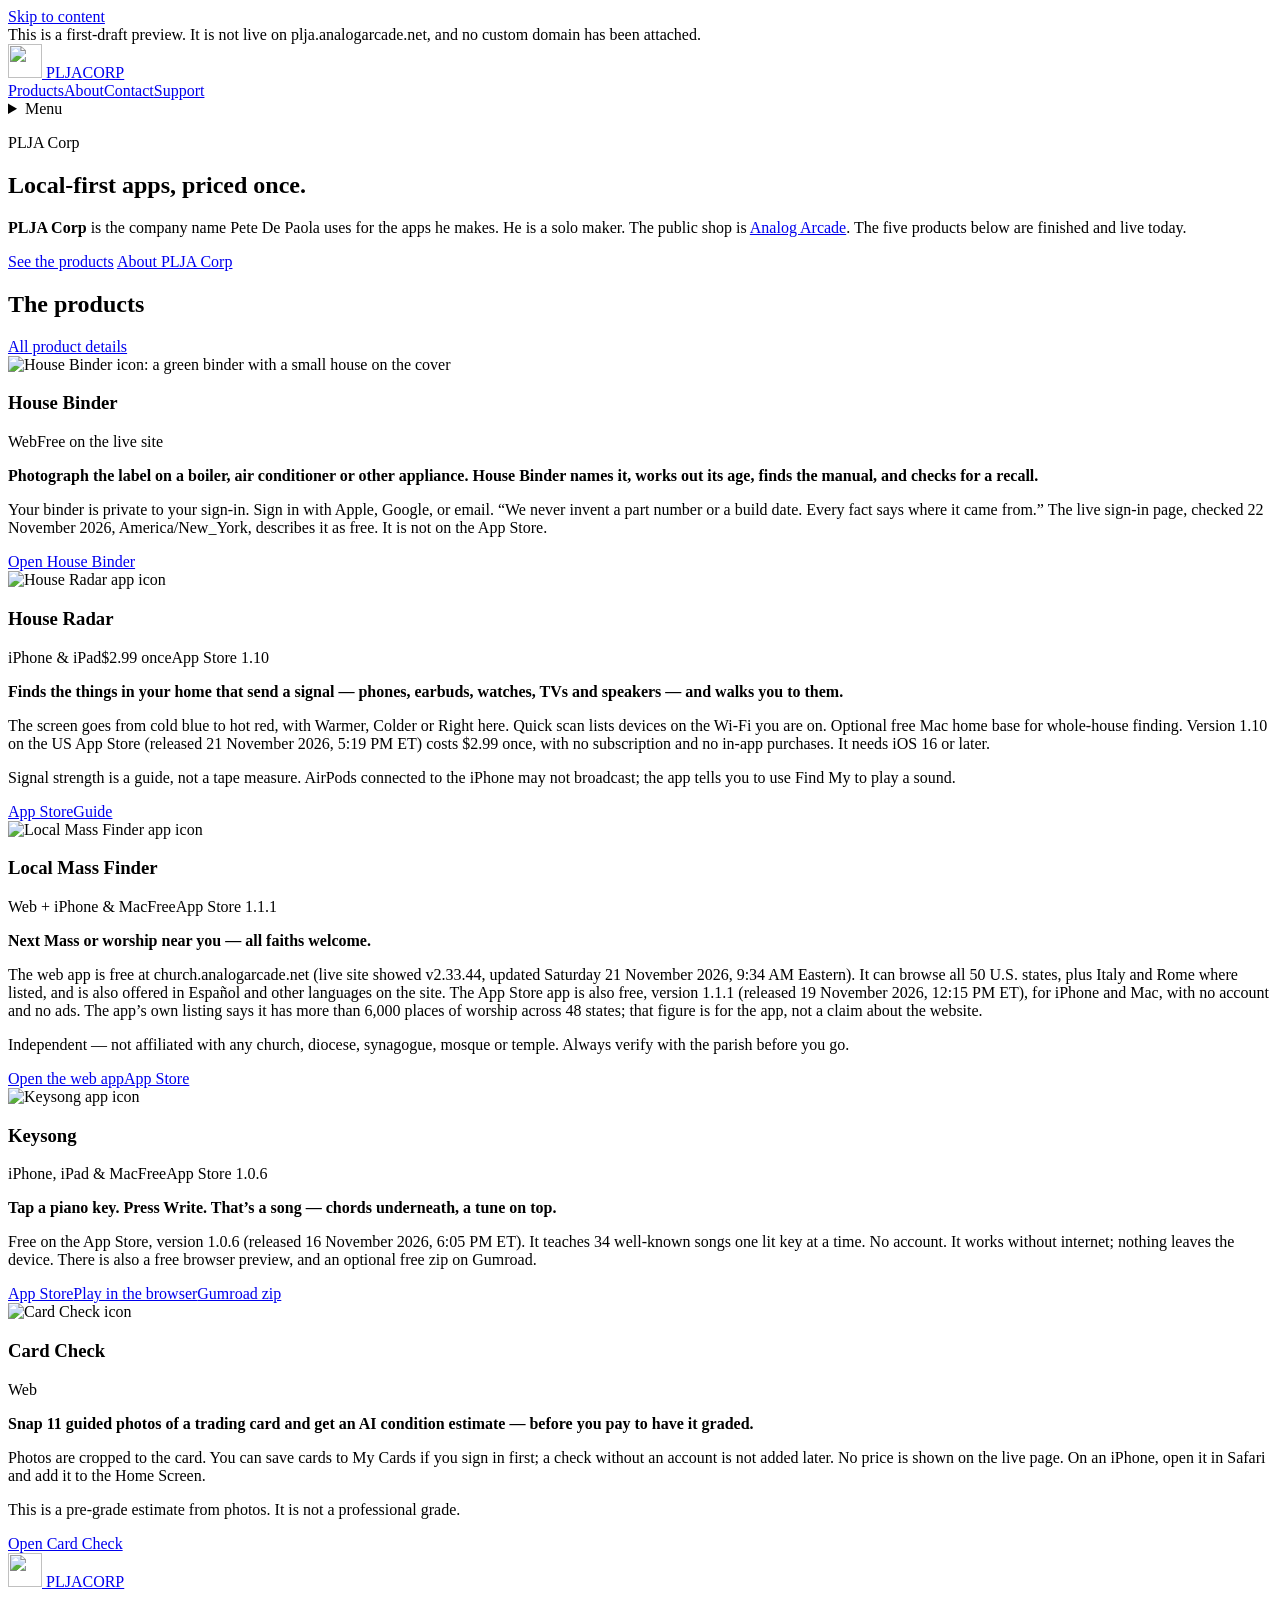
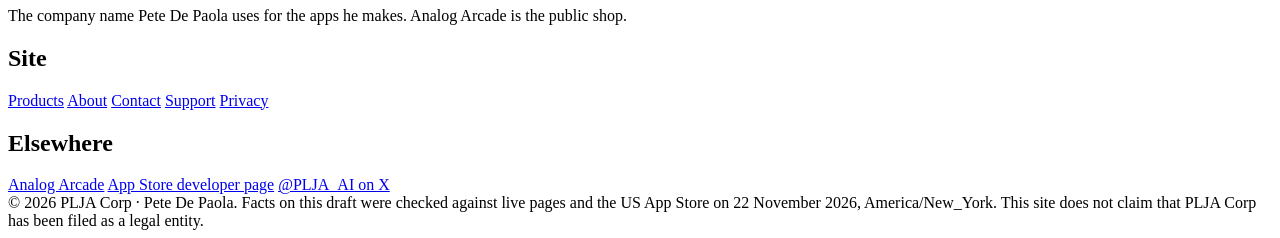
==== public/index.html @ 03e1d42c "Add first-draft PLJA Corp company site. Static preview of the company site for House Binder, House R" ====
<!DOCTYPE html>
<html lang="en">
<head>
  <meta charset="utf-8">
  <meta name="viewport" content="width=device-width, initial-scale=1">
  <title>PLJA Corp — local-first apps from a solo maker</title>
  <meta name="description" content="PLJA Corp is the company name Pete De Paola uses for the apps he makes: House Binder, House Radar, Local Mass Finder, Keysong and Card Check.">
  <link rel="canonical" href="https://plja-corp.pages.dev/">
  <meta name="theme-color" content="#f4efe6">
  <meta name="color-scheme" content="light">
  <meta property="og:type" content="website">
  <meta property="og:site_name" content="PLJA Corp">
  <meta property="og:title" content="PLJA Corp — local-first apps from a solo maker">
  <meta property="og:description" content="PLJA Corp is the company name Pete De Paola uses for the apps he makes: House Binder, House Radar, Local Mass Finder, Keysong and Card Check.">
  <meta property="og:url" content="https://plja-corp.pages.dev/">
  <meta property="og:image" content="https://plja-corp.pages.dev/assets/img/og.png">
  <meta property="og:image:width" content="1200">
  <meta property="og:image:height" content="630">
  <meta name="twitter:card" content="summary_large_image">
  <meta name="twitter:title" content="PLJA Corp — local-first apps from a solo maker">
  <meta name="twitter:description" content="PLJA Corp is the company name Pete De Paola uses for the apps he makes: House Binder, House Radar, Local Mass Finder, Keysong and Card Check.">
  <meta name="twitter:image" content="https://plja-corp.pages.dev/assets/img/og.png">
  <link rel="icon" href="/assets/img/favicon.svg" type="image/svg+xml">
  <link rel="icon" href="/assets/img/favicon-32.png" type="image/png" sizes="32x32">
  <link rel="apple-touch-icon" href="/assets/img/apple-touch-icon.png">
  <link rel="preload" href="/assets/fonts/ibm-plex-sans-regular.woff2" as="font" type="font/woff2" crossorigin>
  <link rel="preload" href="/assets/fonts/fraunces-semibold.woff2" as="font" type="font/woff2" crossorigin>
  <link rel="stylesheet" href="/assets/css/site.css">
</head>
<body>
  <a class="skip" href="#main">Skip to content</a>
  <div class="draft">This is a first-draft preview. It is not live on plja.analogarcade.net, and no custom domain has been attached.</div>
  <header class="site-header">
    <div class="bar">
      <a class="brand" href="/">
        <img src="/assets/img/mark.svg" width="34" height="34" alt="">
        <span class="name">PLJA<span class="corp">CORP</span></span>
      </a>
      
    <nav class="nav-wide" aria-label="Primary"><a href="/products/">Products</a><a href="/about/">About</a><a href="/contact/">Contact</a><a href="/support/">Support</a></nav>
    <nav class="mobile" aria-label="Primary">
      <details>
        <summary>Menu</summary>
        <div class="panel"><a href="/products/">Products</a><a href="/about/">About</a><a href="/contact/">Contact</a><a href="/support/">Support</a></div>
      </details>
    </nav>
    </div>
  </header>
  <main id="main">
    
    
<script type="application/ld+json">
{
  "@context": "https://schema.org",
  "@type": "Organization",
  "name": "PLJA Corp",
  "url": "https://plja-corp.pages.dev/",
  "founder": {"@type": "Person", "name": "Peter De Paola"},
  "description": "The company name Pete De Paola uses for the apps he makes. A solo maker of local-first, one-time-price apps.",
  "sameAs": [
    "https://x.com/PLJA_AI",
    "https://analogarcade.net/",
    "https://apps.apple.com/us/developer/peter-de-paola/id6804326068"
  ]
}
</script>

    <section class="hero">
      <div class="wrap">
        <p class="kicker">PLJA Corp</p>
        <h1>Local-first apps, priced once.</h1>
        <p class="lede"><strong>PLJA Corp</strong> is the company name Pete De Paola uses for the apps he makes. He is a solo maker. The public shop is <a href="https://analogarcade.net/">Analog Arcade</a>. The five products below are finished and live today.</p>
        <div class="actions">
          <a class="btn btn-primary" href="/products/">See the products</a>
          <a class="btn btn-ghost" href="/about/">About PLJA Corp</a>
        </div>
      </div>
    </section>
    <section class="section">
      <div class="wrap">
        <div class="section-head">
          <h2>The products</h2>
          <a href="/products/">All product details</a>
        </div>
        <div class="grid products">
          
    <article class="card">
      <div class="card-top">
        <img src="/assets/img/apps/binder.png" width="64" height="64" alt="House Binder icon: a green binder with a small house on the cover">
        <div>
          <h3>House Binder</h3>
          <div class="pills"><span class="pill ">Web</span><span class="pill pill-free">Free on the live site</span></div>
        </div>
      </div>
      <p><strong>Photograph the label on a boiler, air conditioner or other appliance. House Binder names it, works out its age, finds the manual, and checks for a recall.</strong></p>
      <p>Your binder is private to your sign-in. Sign in with Apple, Google, or email. “We never invent a part number or a build date. Every fact says where it came from.” The live sign-in page, checked 22 November 2026, America/New_York, describes it as free. It is not on the App Store.</p>
      
      <div class="card-links"><a href="https://binder.analogarcade.net/" rel="noopener noreferrer">Open House Binder</a></div>
    </article>
    
    <article class="card">
      <div class="card-top">
        <img src="/assets/img/apps/houseradar.jpg" width="64" height="64" alt="House Radar app icon">
        <div>
          <h3>House Radar</h3>
          <div class="pills"><span class="pill ">iPhone & iPad</span><span class="pill pill-paid">$2.99 once</span><span class="pill ">App Store 1.10</span></div>
        </div>
      </div>
      <p><strong>Finds the things in your home that send a signal — phones, earbuds, watches, TVs and speakers — and walks you to them.</strong></p>
      <p>The screen goes from cold blue to hot red, with Warmer, Colder or Right here. Quick scan lists devices on the Wi-Fi you are on. Optional free Mac home base for whole-house finding. Version 1.10 on the US App Store (released 21 November 2026, 5:19 PM ET) costs $2.99 once, with no subscription and no in-app purchases. It needs iOS 16 or later.</p>
      <p class="note">Signal strength is a guide, not a tape measure. AirPods connected to the iPhone may not broadcast; the app tells you to use Find My to play a sound.</p>
      <div class="card-links"><a href="https://apps.apple.com/us/app/house-radar/id6816271323" rel="noopener noreferrer">App Store</a><a href="https://analogarcade.net/houseradar/" rel="noopener noreferrer">Guide</a></div>
    </article>
    
    <article class="card">
      <div class="card-top">
        <img src="/assets/img/apps/massfinder.jpg" width="64" height="64" alt="Local Mass Finder app icon">
        <div>
          <h3>Local Mass Finder</h3>
          <div class="pills"><span class="pill ">Web + iPhone & Mac</span><span class="pill pill-free">Free</span><span class="pill ">App Store 1.1.1</span></div>
        </div>
      </div>
      <p><strong>Next Mass or worship near you — all faiths welcome.</strong></p>
      <p>The web app is free at church.analogarcade.net (live site showed v2.33.44, updated Saturday 21 November 2026, 9:34 AM Eastern). It can browse all 50 U.S. states, plus Italy and Rome where listed, and is also offered in Español and other languages on the site. The App Store app is also free, version 1.1.1 (released 19 November 2026, 12:15 PM ET), for iPhone and Mac, with no account and no ads. The app’s own listing says it has more than 6,000 places of worship across 48 states; that figure is for the app, not a claim about the website.</p>
      <p class="note">Independent — not affiliated with any church, diocese, synagogue, mosque or temple. Always verify with the parish before you go.</p>
      <div class="card-links"><a href="https://church.analogarcade.net/" rel="noopener noreferrer">Open the web app</a><a href="https://apps.apple.com/us/app/local-mass-finder/id6825162225" rel="noopener noreferrer">App Store</a></div>
    </article>
    
    <article class="card">
      <div class="card-top">
        <img src="/assets/img/apps/keysong.jpg" width="64" height="64" alt="Keysong app icon">
        <div>
          <h3>Keysong</h3>
          <div class="pills"><span class="pill ">iPhone, iPad & Mac</span><span class="pill pill-free">Free</span><span class="pill ">App Store 1.0.6</span></div>
        </div>
      </div>
      <p><strong>Tap a piano key. Press Write. That’s a song — chords underneath, a tune on top.</strong></p>
      <p>Free on the App Store, version 1.0.6 (released 16 November 2026, 6:05 PM ET). It teaches 34 well-known songs one lit key at a time. No account. It works without internet; nothing leaves the device. There is also a free browser preview, and an optional free zip on Gumroad.</p>
      
      <div class="card-links"><a href="https://apps.apple.com/us/app/keysong/id6804326066" rel="noopener noreferrer">App Store</a><a href="https://analogarcade.net/write-notes/" rel="noopener noreferrer">Play in the browser</a><a href="https://analogquantum.gumroad.com/l/writenotes" rel="noopener noreferrer">Gumroad zip</a></div>
    </article>
    
    <article class="card">
      <div class="card-top">
        <img src="/assets/img/apps/cardcheck.png" width="64" height="64" alt="Card Check icon">
        <div>
          <h3>Card Check</h3>
          <div class="pills"><span class="pill ">Web</span></div>
        </div>
      </div>
      <p><strong>Snap 11 guided photos of a trading card and get an AI condition estimate — before you pay to have it graded.</strong></p>
      <p>Photos are cropped to the card. You can save cards to My Cards if you sign in first; a check without an account is not added later. No price is shown on the live page. On an iPhone, open it in Safari and add it to the Home Screen.</p>
      <p class="note">This is a pre-grade estimate from photos. It is not a professional grade.</p>
      <div class="card-links"><a href="https://cards.analogarcade.net/" rel="noopener noreferrer">Open Card Check</a></div>
    </article>
    
        </div>
      </div>
    </section>
    
  </main>
  <footer class="site-footer">
    <div class="wrap foot-grid">
      <div>
        <a class="brand" href="/">
          <img src="/assets/img/mark.svg" width="34" height="34" alt="">
          <span class="name">PLJA<span class="corp">CORP</span></span>
        </a>
        <p>The company name Pete De Paola uses for the apps he makes. Analog Arcade is the public shop.</p>
      </div>
      <div>
        <h2>Site</h2>
        <nav aria-label="Footer">
          <a href="/products/">Products</a>
          <a href="/about/">About</a>
          <a href="/contact/">Contact</a>
          <a href="/support/">Support</a>
          <a href="/privacy/">Privacy</a>
        </nav>
      </div>
      <div>
        <h2>Elsewhere</h2>
        <nav aria-label="Elsewhere">
          <a href="https://analogarcade.net/">Analog Arcade</a>
          <a href="https://apps.apple.com/us/developer/peter-de-paola/id6804326068">App Store developer page</a>
          <a href="https://x.com/PLJA_AI">@PLJA_AI on X</a>
        </nav>
      </div>
    </div>
    <div class="wrap tiny">© 2026 PLJA Corp · Pete De Paola. Facts on this draft were checked against live pages and the US App Store on 22 November 2026, America/New_York. This site does not claim that PLJA Corp has been filed as a legal entity.</div>
  </footer>
</body>
</html>
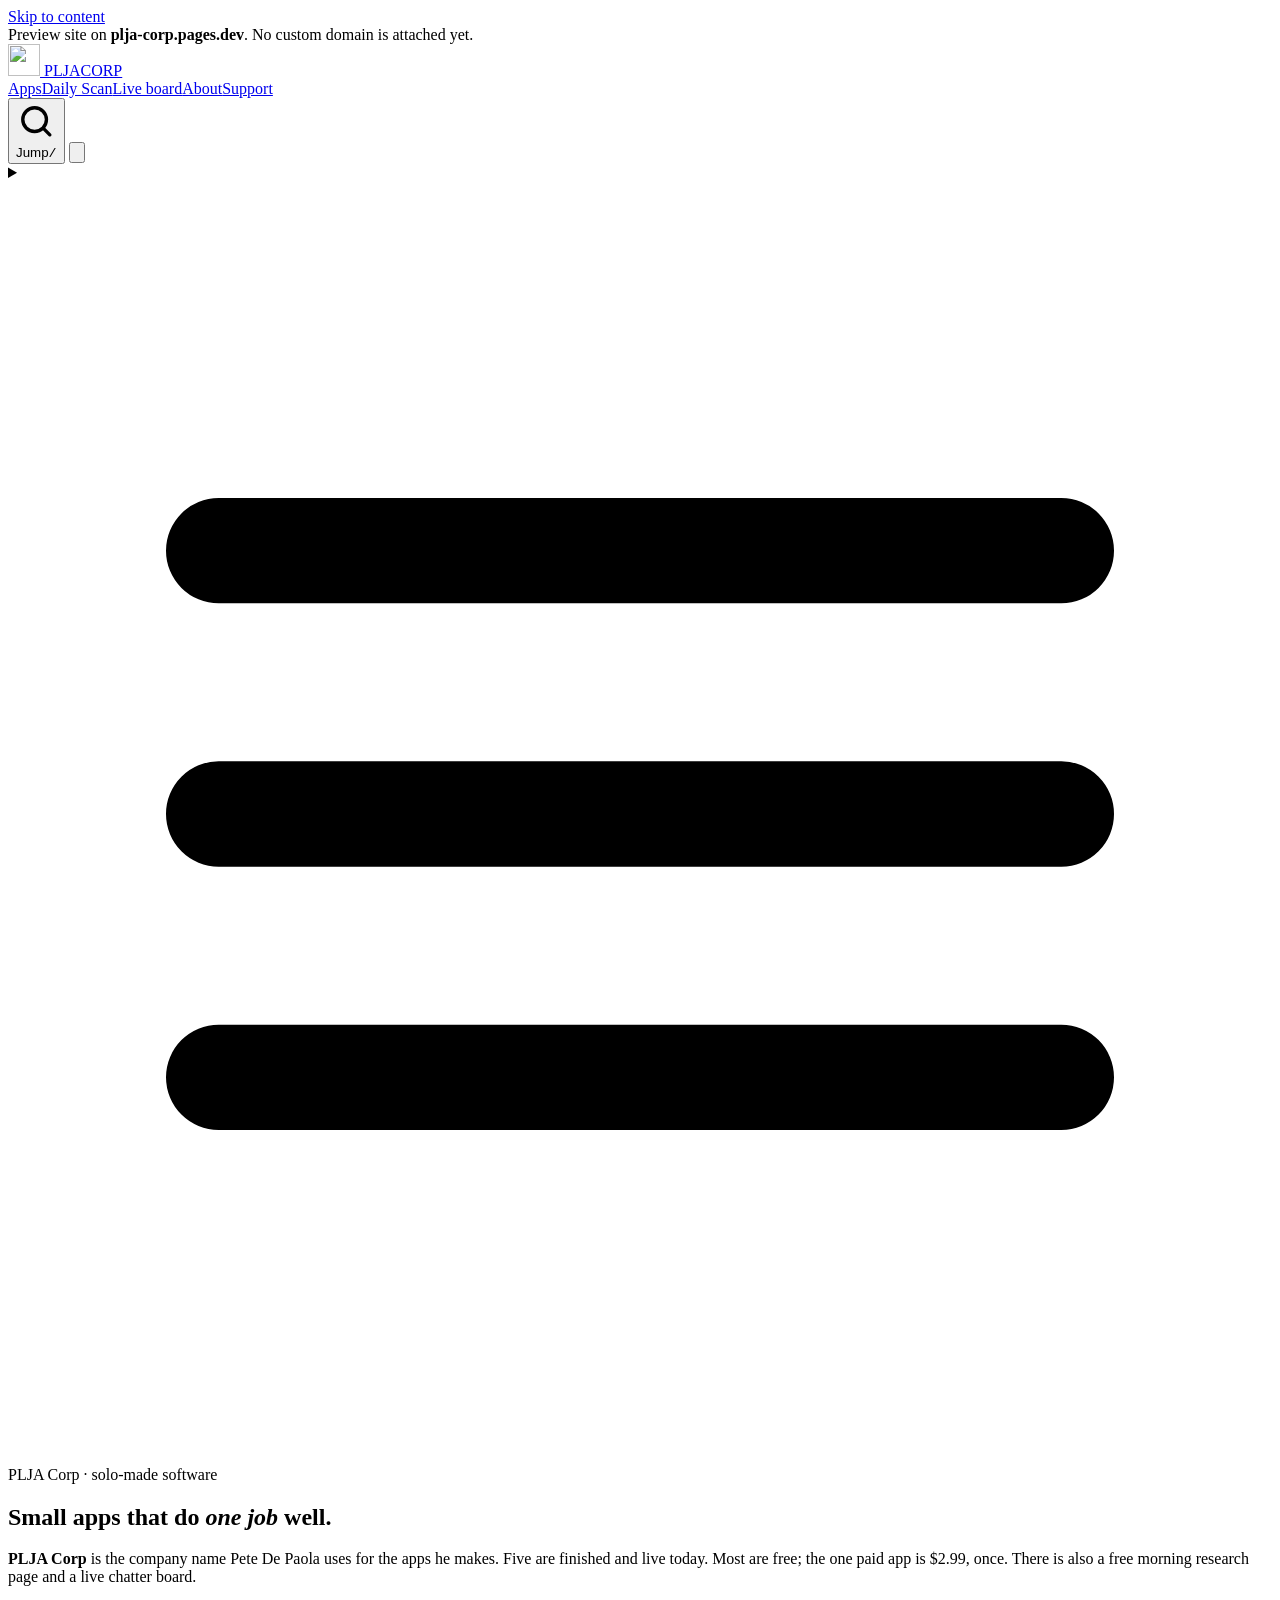
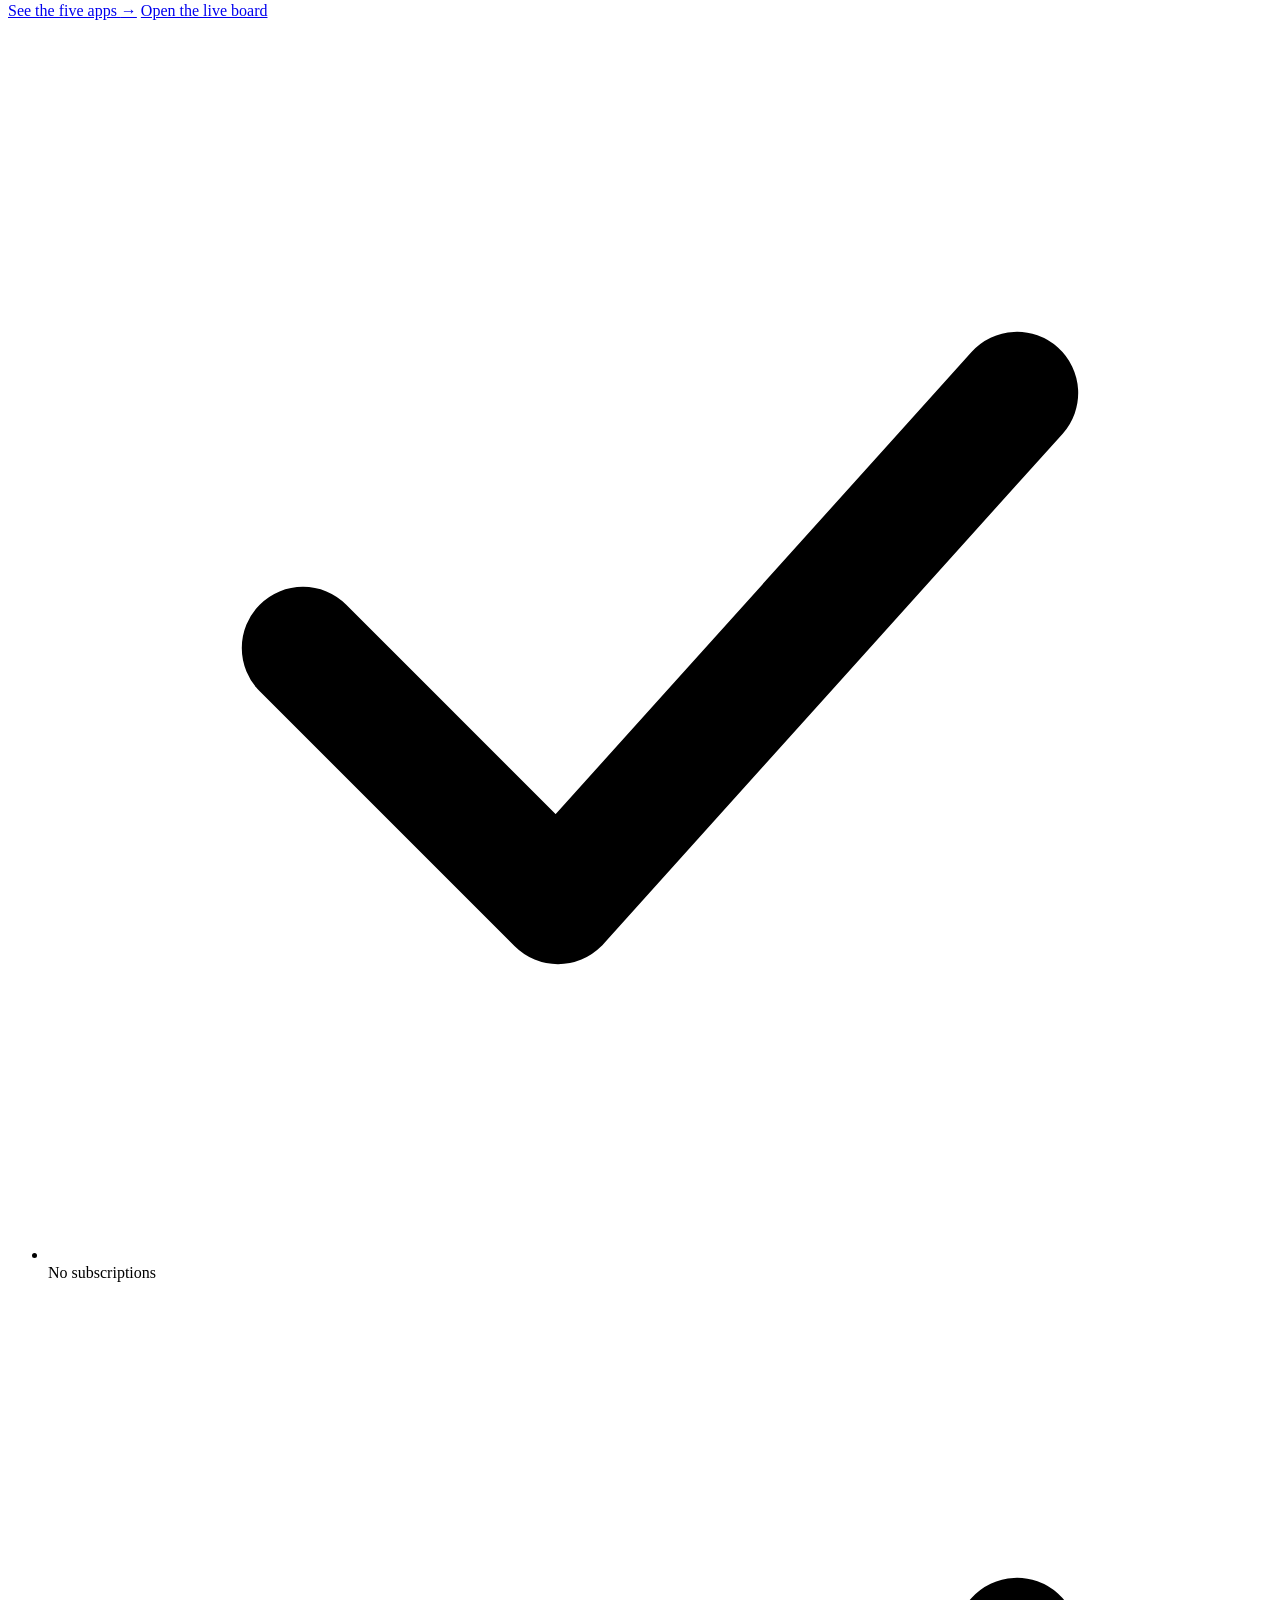
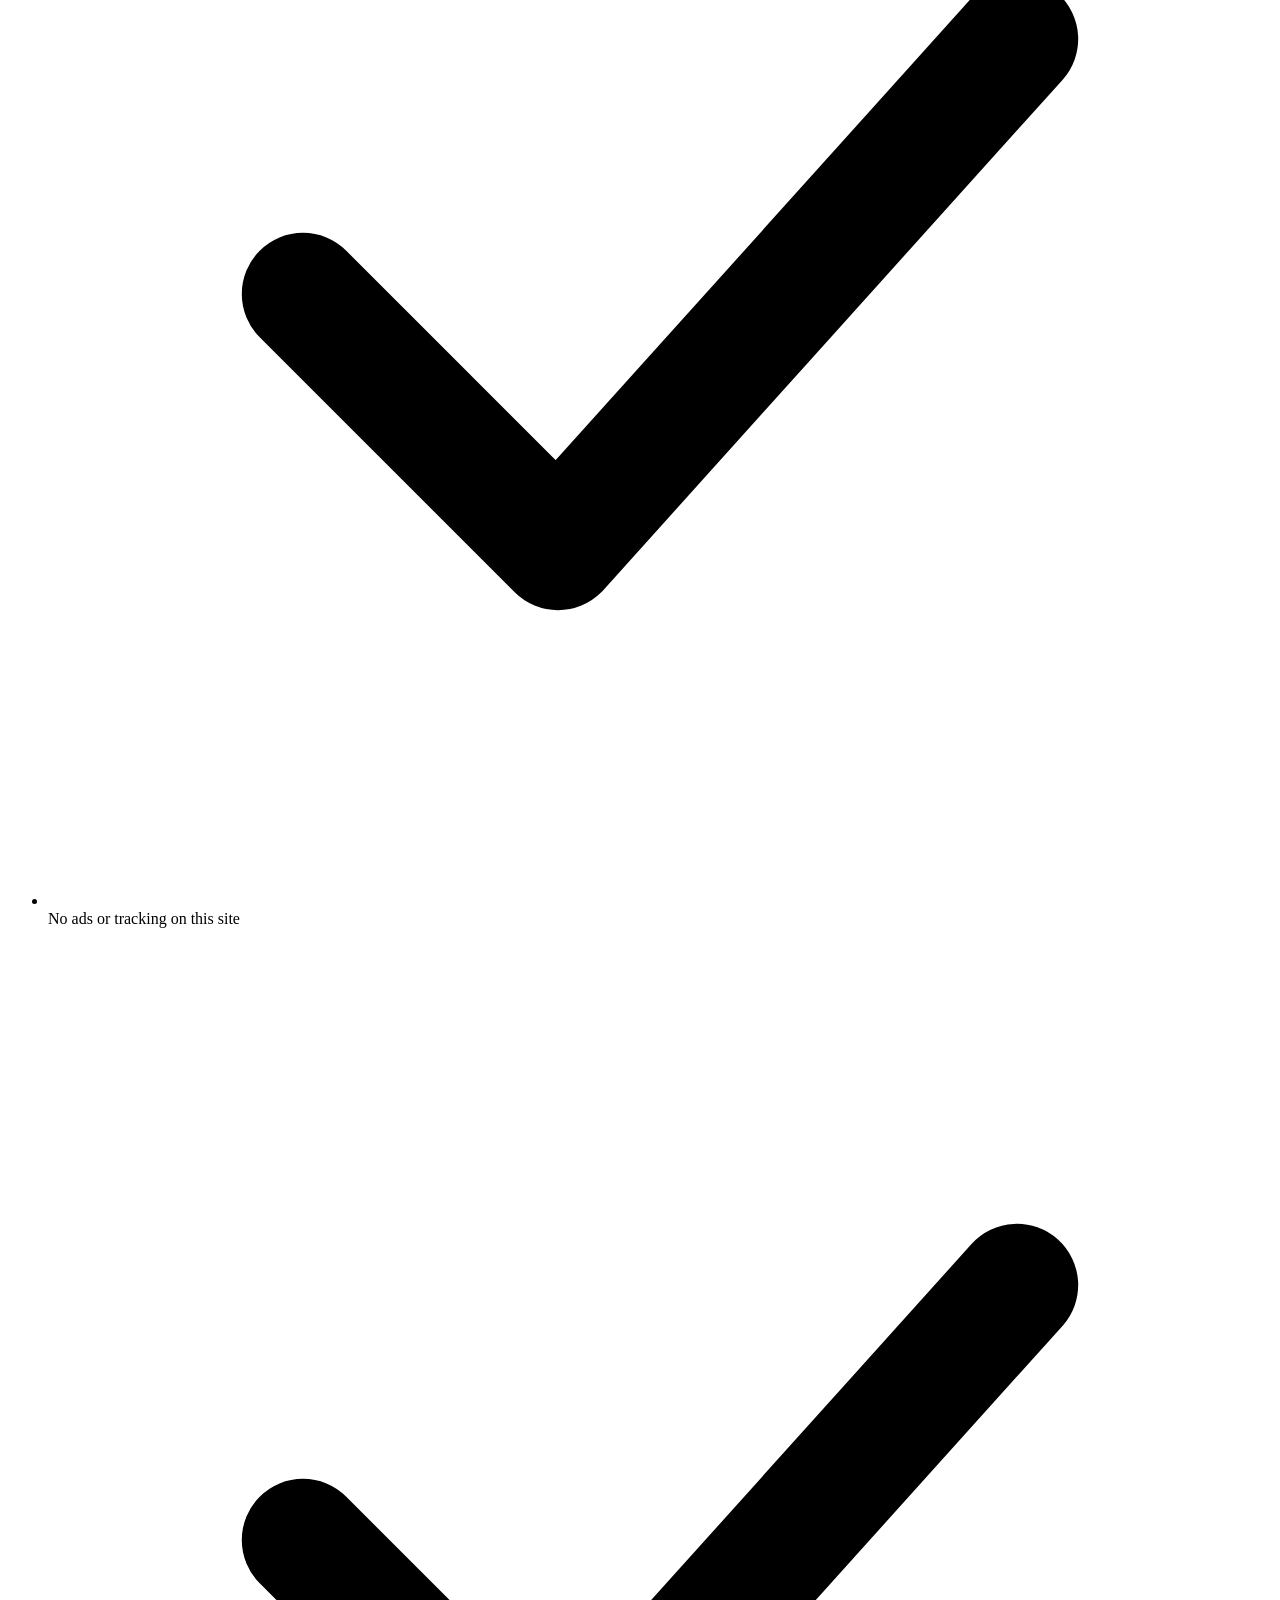
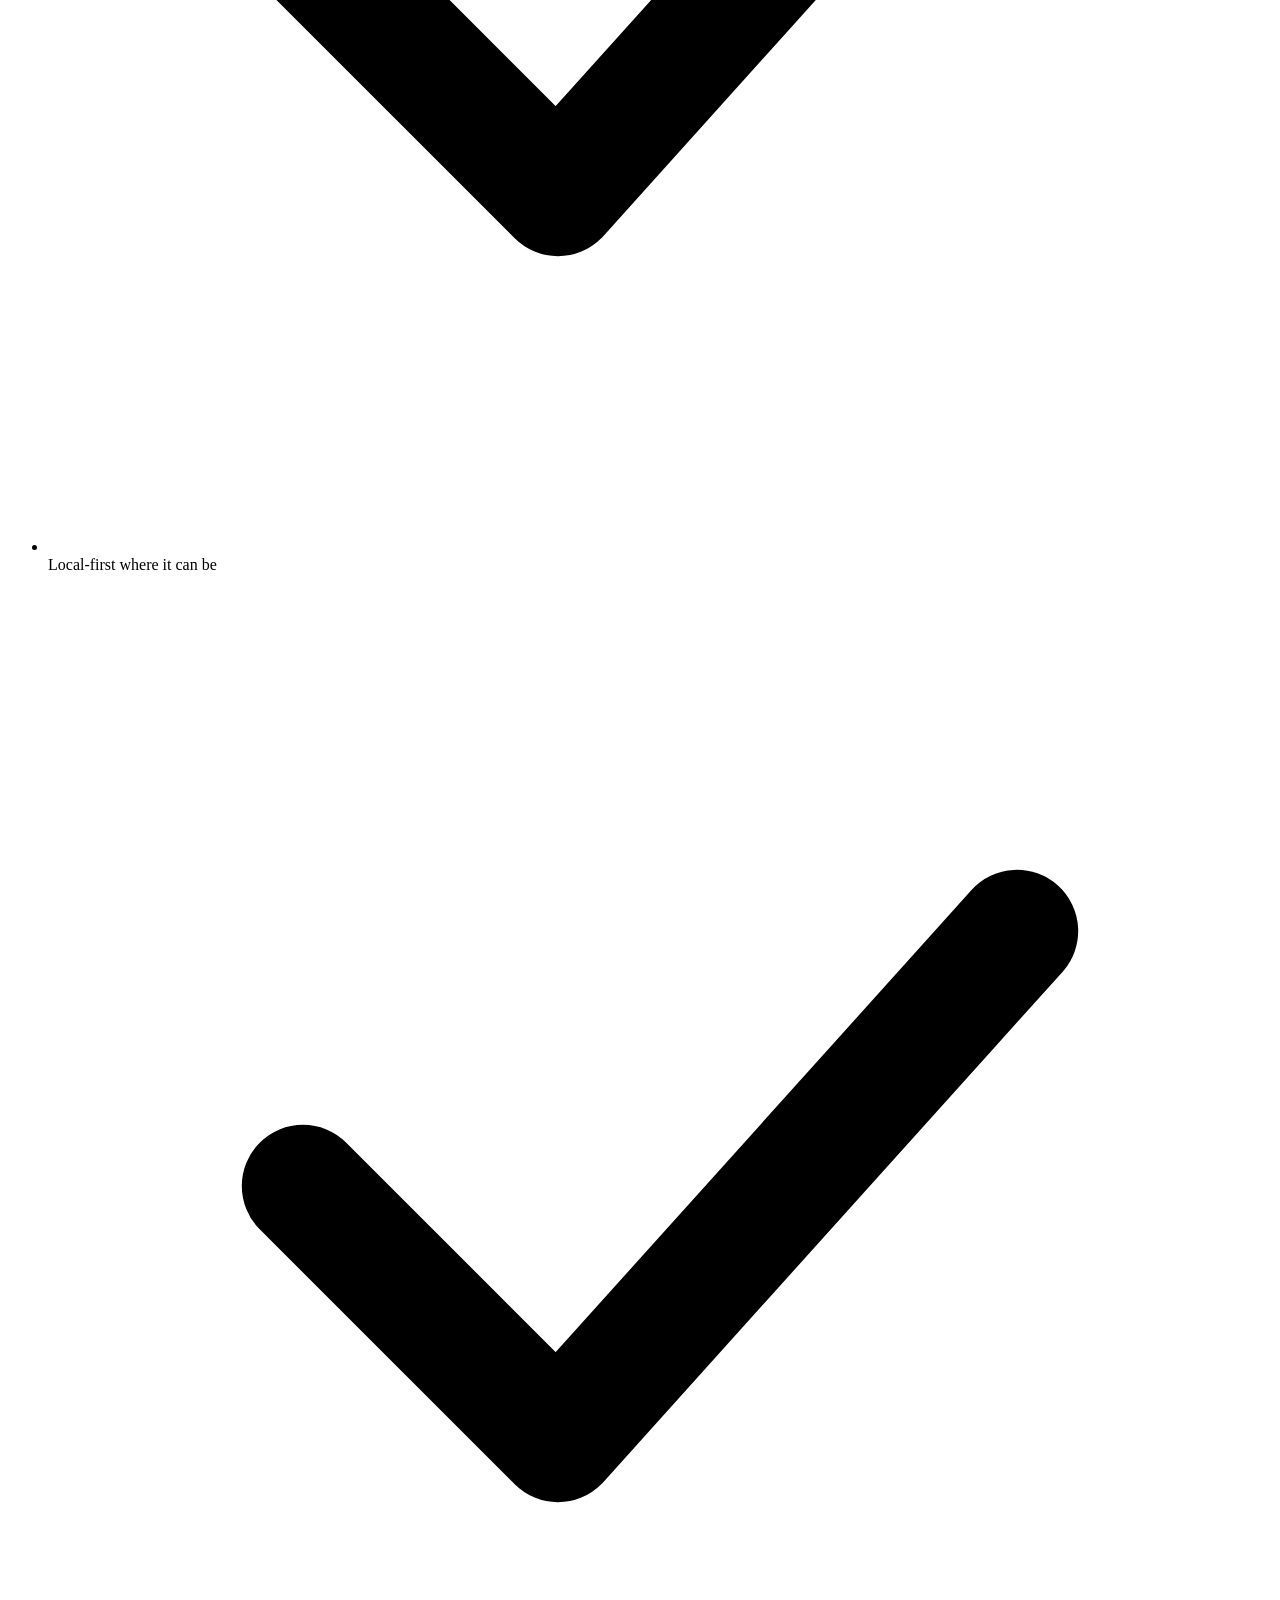
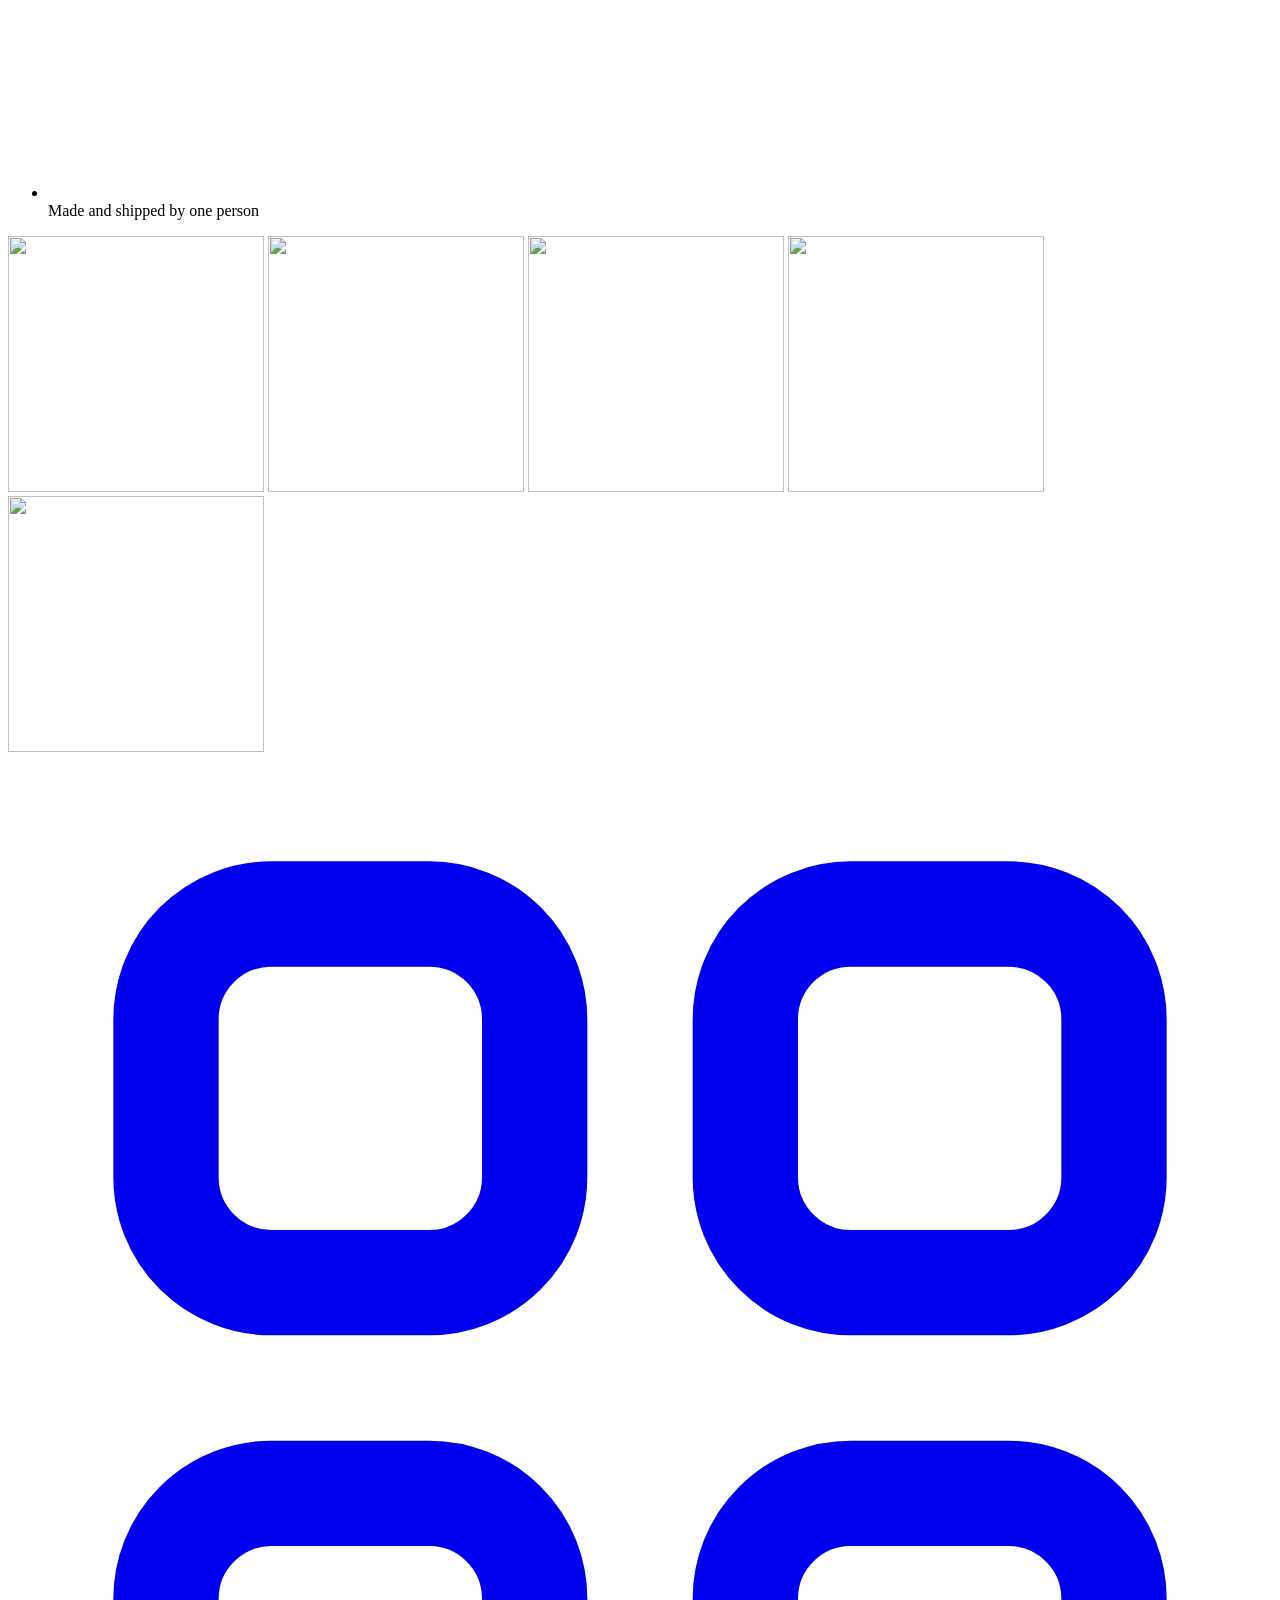
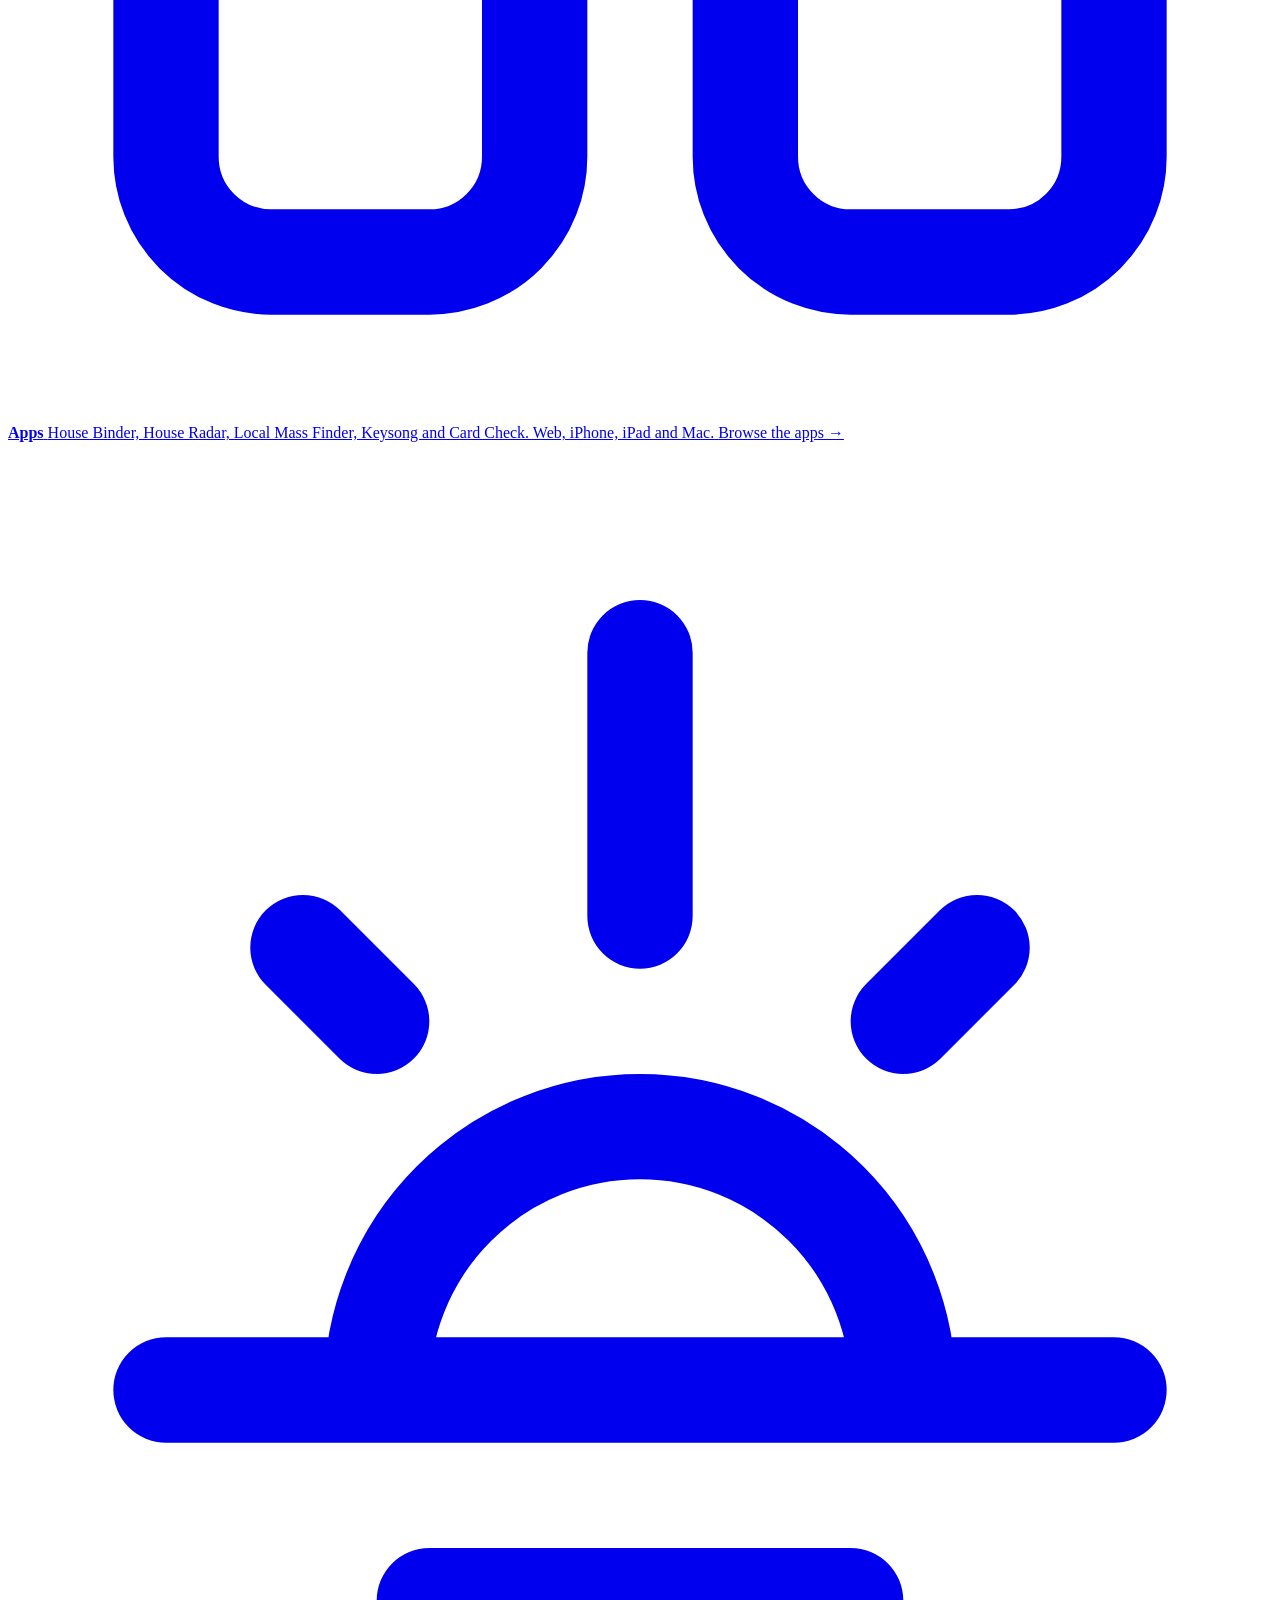
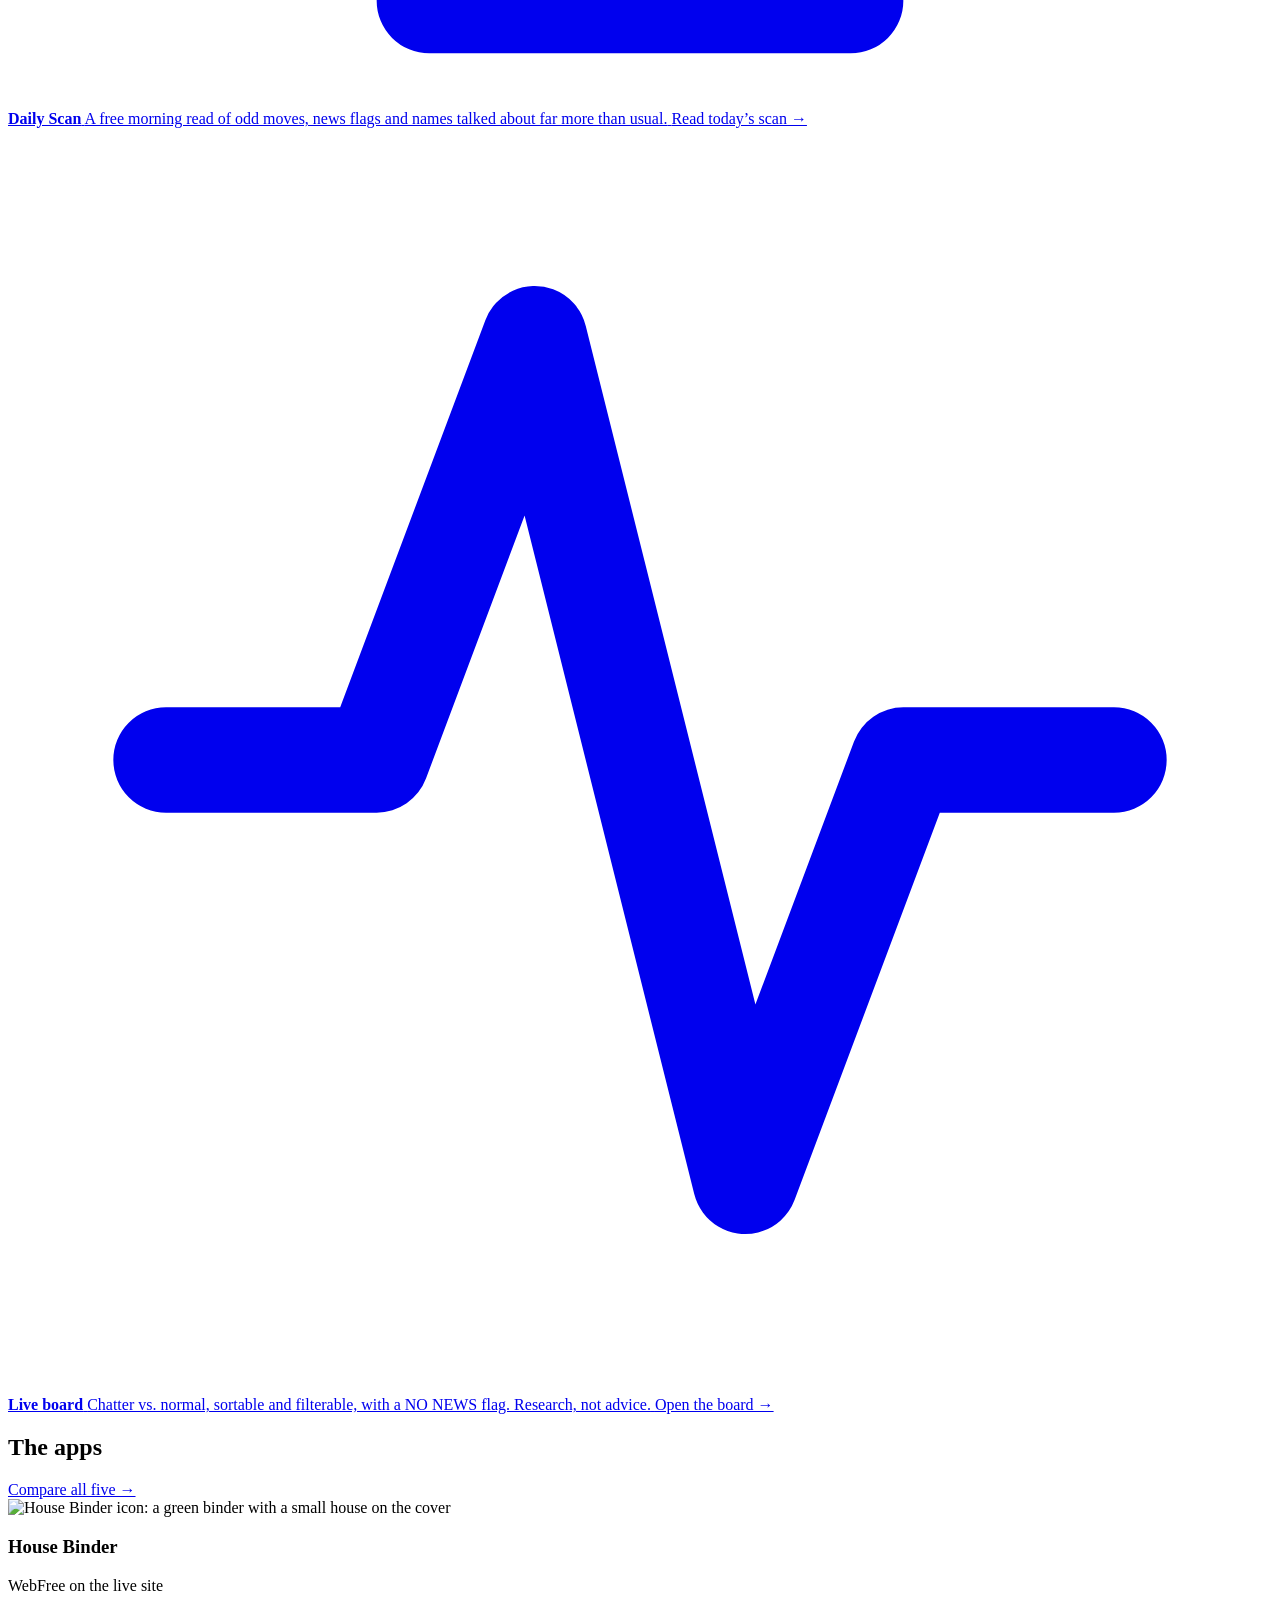
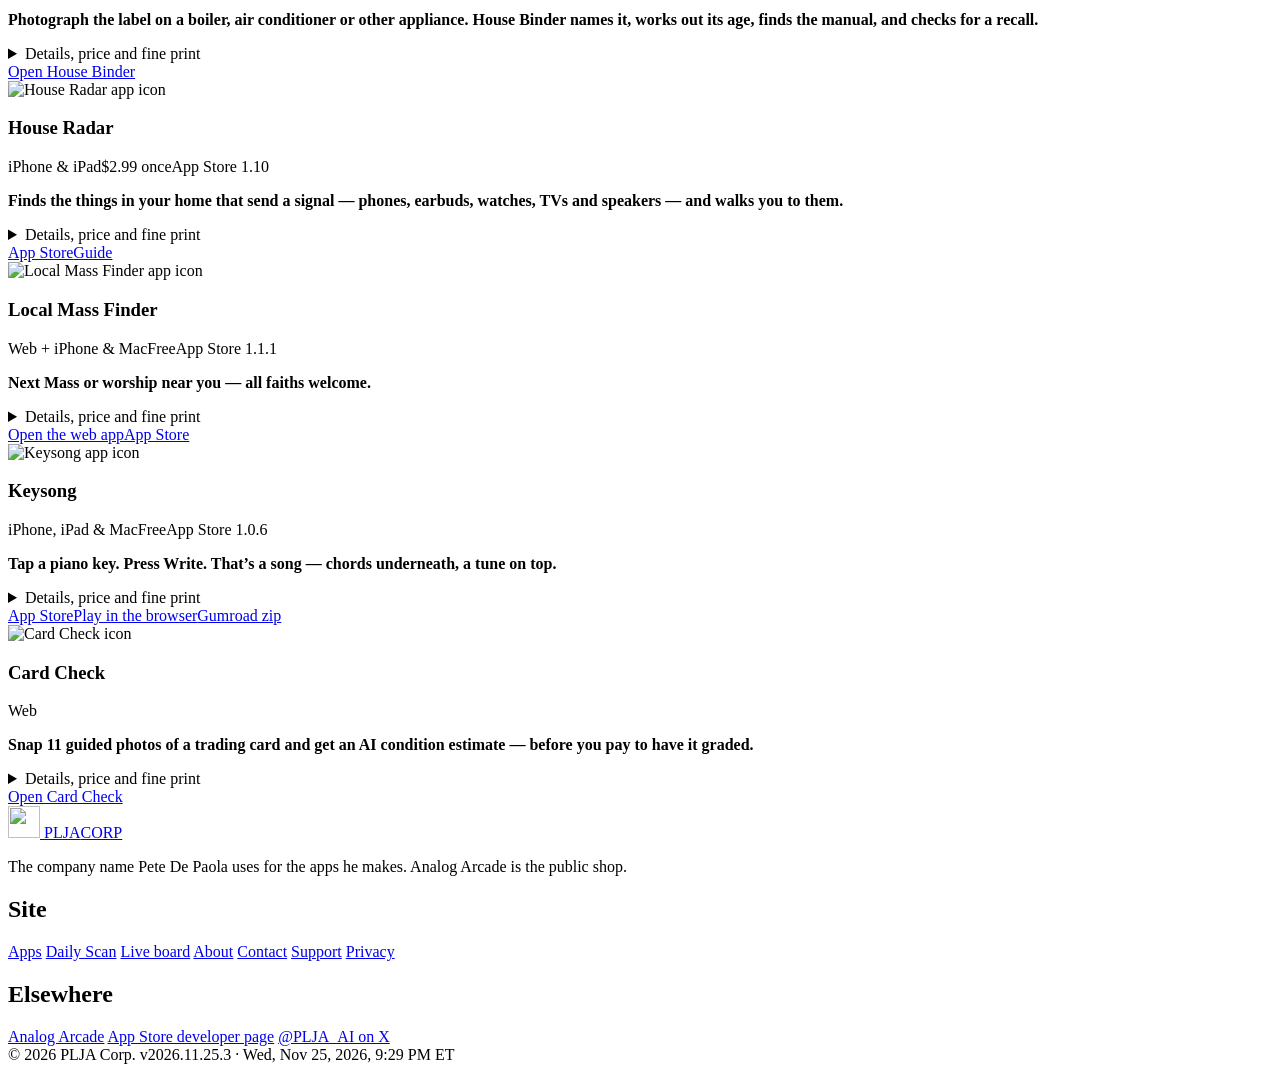
==== commit a17881ae: "Redesign every PLJA Corp page on one design system (v2026.11.25.3). - Shared theme: type scale, ligh" ====
--- a/public/index.html
+++ b/public/index.html
@@ -2,12 +2,13 @@
 <html lang="en">
 <head>
   <meta charset="utf-8">
-  <meta name="viewport" content="width=device-width, initial-scale=1">
+  <meta name="viewport" content="width=device-width, initial-scale=1, viewport-fit=cover">
   <title>PLJA Corp — local-first apps from a solo maker</title>
   <meta name="description" content="PLJA Corp is the company name Pete De Paola uses for the apps he makes: House Binder, House Radar, Local Mass Finder, Keysong and Card Check.">
   <link rel="canonical" href="https://plja-corp.pages.dev/">
-  <meta name="theme-color" content="#f4efe6">
-  <meta name="color-scheme" content="light">
+  <meta name="theme-color" content="#f5f0e7">
+  <meta name="color-scheme" content="light dark">
+  <meta name="generator" content="PLJA site v2026.11.25.3">
   <meta property="og:type" content="website">
   <meta property="og:site_name" content="PLJA Corp">
   <meta property="og:title" content="PLJA Corp — local-first apps from a solo maker">
@@ -25,25 +26,26 @@
   <link rel="apple-touch-icon" href="/assets/img/apple-touch-icon.png">
   <link rel="preload" href="/assets/fonts/ibm-plex-sans-regular.woff2" as="font" type="font/woff2" crossorigin>
   <link rel="preload" href="/assets/fonts/fraunces-semibold.woff2" as="font" type="font/woff2" crossorigin>
-  <link rel="stylesheet" href="/assets/css/site.css">
+  <link rel="stylesheet" href="/assets/css/plja-2026.11.25.3.css">
+  <script>(function(){try{var t=localStorage.getItem('plja-theme');if(t==='dark'||t==='light')document.documentElement.setAttribute('data-theme',t);}catch(e){}})();</script>
 </head>
 <body>
   <a class="skip" href="#main">Skip to content</a>
-  <div class="draft">This is a first-draft preview. It is not live on plja.analogarcade.net, and no custom domain has been attached.</div>
+  <div class="draft">Preview site on <strong>plja-corp.pages.dev</strong>. No custom domain is attached yet.</div>
+  
   <header class="site-header">
-    <div class="bar">
-      <a class="brand" href="/">
-        <img src="/assets/img/mark.svg" width="34" height="34" alt="">
+    <div class="wrap bar">
+      <a class="brand" href="/" aria-label="PLJA Corp home">
+        <img src="/assets/img/mark.svg" width="32" height="32" alt="">
         <span class="name">PLJA<span class="corp">CORP</span></span>
       </a>
-      
-    <nav class="nav-wide" aria-label="Primary"><a href="/products/">Products</a><a href="/about/">About</a><a href="/contact/">Contact</a><a href="/support/">Support</a></nav>
-    <nav class="mobile" aria-label="Primary">
-      <details>
-        <summary>Menu</summary>
-        <div class="panel"><a href="/products/">Products</a><a href="/about/">About</a><a href="/contact/">Contact</a><a href="/support/">Support</a></div>
-      </details>
-    </nav>
+      <nav class="nav" aria-label="Primary"><a href="/products/">Apps</a><a href="/daily/">Daily Scan</a><a href="/live/" class="live-dot">Live board</a><a href="/about/">About</a><a href="/support/">Support</a></nav>
+      <button class="tool jump-btn" id="jump-btn" type="button" aria-label="Jump to a page" aria-keyshortcuts="/ Control+K"><svg viewBox="0 0 24 24" fill="none" stroke="currentColor" stroke-width="2" stroke-linecap="round" aria-hidden="true"><circle cx="11" cy="11" r="7"/><path d="m20 20-3.5-3.5"/></svg><span class="lbl">Jump</span><kbd>/</kbd></button>
+      <button class="tool" id="theme-btn" type="button" aria-label="Switch theme" aria-pressed="false" data-sun="<svg viewBox=&quot;0 0 24 24&quot; fill=&quot;none&quot; stroke=&quot;currentColor&quot; stroke-width=&quot;2&quot; stroke-linecap=&quot;round&quot; aria-hidden=&quot;true&quot;><circle cx=&quot;12&quot; cy=&quot;12&quot; r=&quot;4&quot;/><path d=&quot;M12 2v2M12 20v2M4.9 4.9l1.4 1.4M17.7 17.7l1.4 1.4M2 12h2M20 12h2M4.9 19.1l1.4-1.4M17.7 6.3l1.4-1.4&quot;/></svg>" data-moon="<svg viewBox=&quot;0 0 24 24&quot; fill=&quot;none&quot; stroke=&quot;currentColor&quot; stroke-width=&quot;2&quot; stroke-linecap=&quot;round&quot; aria-hidden=&quot;true&quot;><path d=&quot;M21 12.8A9 9 0 1 1 11.2 3a7 7 0 0 0 9.8 9.8z&quot;/></svg>"><svg viewBox="0 0 24 24" fill="none" stroke="currentColor" stroke-width="2" stroke-linecap="round" aria-hidden="true"><path d="M21 12.8A9 9 0 1 1 11.2 3a7 7 0 0 0 9.8 9.8z"/></svg></button>
+      <details class="menu">
+        <summary class="tool" aria-label="Menu"><svg viewBox="0 0 24 24" fill="none" stroke="currentColor" stroke-width="2" stroke-linecap="round" aria-hidden="true"><path d="M4 7h16M4 12h16M4 17h16"/></svg></summary>
+        <nav class="panel" aria-label="Primary"><a href="/products/">Apps</a><a href="/daily/">Daily Scan</a><a href="/live/">Live board</a><a href="/about/">About</a><a href="/support/">Support</a><a href="/contact/">Contact</a><a href="/privacy/">Privacy</a></nav>
+      </details>
     </div>
   </header>
   <main id="main">
@@ -67,90 +69,146 @@
 
     <section class="hero">
       <div class="wrap">
-        <p class="kicker">PLJA Corp</p>
-        <h1>Local-first apps, priced once.</h1>
-        <p class="lede"><strong>PLJA Corp</strong> is the company name Pete De Paola uses for the apps he makes. He is a solo maker. The public shop is <a href="https://analogarcade.net/">Analog Arcade</a>. The five products below are finished and live today.</p>
-        <div class="actions">
-          <a class="btn btn-primary" href="/products/">See the products</a>
-          <a class="btn btn-ghost" href="/about/">About PLJA Corp</a>
+        <div class="hero-grid"><div>
+        <p class="kicker rise">PLJA Corp · solo-made software</p>
+        <h1 class="rise d1">Small apps that do <em>one job</em> well.</h1>
+        <p class="lede rise d2"><strong>PLJA Corp</strong> is the company name Pete De Paola uses for the apps he makes. Five are finished and live today. Most are free; the one paid app is $2.99, once. There is also a free morning research page and a live chatter board.</p>
+        <div class="actions rise d3">
+          <a class="btn btn-primary" href="/products/">See the five apps <span class="arr" aria-hidden="true">→</span></a>
+          <a class="btn btn-ghost" href="/live/">Open the live board</a>
+        </div>
+        <ul class="trust rise d3" aria-label="How these are made">
+          <li><svg viewBox="0 0 24 24" fill="none" stroke="currentColor" stroke-width="2.4" stroke-linecap="round" stroke-linejoin="round" aria-hidden="true"><path d="m5 12 5 5 9-10"/></svg> No subscriptions</li>
+          <li><svg viewBox="0 0 24 24" fill="none" stroke="currentColor" stroke-width="2.4" stroke-linecap="round" stroke-linejoin="round" aria-hidden="true"><path d="m5 12 5 5 9-10"/></svg> No ads or tracking on this site</li>
+          <li><svg viewBox="0 0 24 24" fill="none" stroke="currentColor" stroke-width="2.4" stroke-linecap="round" stroke-linejoin="round" aria-hidden="true"><path d="m5 12 5 5 9-10"/></svg> Local-first where it can be</li>
+          <li><svg viewBox="0 0 24 24" fill="none" stroke="currentColor" stroke-width="2.4" stroke-linecap="round" stroke-linejoin="round" aria-hidden="true"><path d="m5 12 5 5 9-10"/></svg> Made and shipped by one person</li>
+        </ul>
+        </div>
+        <div class="mosaic rise d2" aria-hidden="true">
+          <img src="/assets/img/apps/binder.png" width="256" height="256" alt="">
+          <img src="/assets/img/apps/houseradar.jpg" width="256" height="256" alt="">
+          <img src="/assets/img/apps/massfinder.jpg" width="256" height="256" alt="">
+          <img src="/assets/img/apps/keysong.jpg" width="256" height="256" alt="">
+          <img src="/assets/img/apps/cardcheck.png" width="256" height="256" alt="">
+        </div>
+        </div>
+        <div class="doors">
+          <a class="door" href="/products/">
+            <span class="ico"><svg viewBox="0 0 24 24" fill="none" stroke="currentColor" stroke-width="2" stroke-linejoin="round" aria-hidden="true"><rect x="3" y="3" width="7" height="7" rx="2"/><rect x="14" y="3" width="7" height="7" rx="2"/><rect x="3" y="14" width="7" height="7" rx="2"/><rect x="14" y="14" width="7" height="7" rx="2"/></svg></span>
+            <strong>Apps</strong>
+            <span>House Binder, House Radar, Local Mass Finder, Keysong and Card Check. Web, iPhone, iPad and Mac.</span>
+            <span class="go">Browse the apps →</span>
+          </a>
+          <a class="door" href="/daily/">
+            <span class="ico"><svg viewBox="0 0 24 24" fill="none" stroke="currentColor" stroke-width="2" stroke-linecap="round" aria-hidden="true"><path d="M3 18h18M7 18a5 5 0 0 1 10 0M12 4v5M5.6 9.6l1.4 1.4M18.4 9.6 17 11M8 22h8"/></svg></span>
+            <strong>Daily Scan</strong>
+            <span>A free morning read of odd moves, news flags and names talked about far more than usual.</span>
+            <span class="go">Read today’s scan →</span>
+          </a>
+          <a class="door" href="/live/">
+            <span class="ico"><svg viewBox="0 0 24 24" fill="none" stroke="currentColor" stroke-width="2" stroke-linecap="round" stroke-linejoin="round" aria-hidden="true"><path d="M3 12h4l3-8 4 16 3-8h4"/></svg></span>
+            <strong>Live board</strong>
+            <span>Chatter vs. normal, sortable and filterable, with a NO NEWS flag. Research, not advice.</span>
+            <span class="go">Open the board →</span>
+          </a>
+        </div>
+        <div class="surface pulse" id="pulse" hidden>
+          <div class="pulse-head"><strong>From the live board</strong><span id="pulse-when"></span></div>
+          <ul class="pulse-list" id="pulse-list"></ul>
+          <p class="pulse-head">Talk vs. its own normal. A lead to check, not a fact, and not investment advice.</p>
         </div>
       </div>
     </section>
     <section class="section">
       <div class="wrap">
         <div class="section-head">
-          <h2>The products</h2>
-          <a href="/products/">All product details</a>
+          <h2>The apps</h2>
+          <a href="/products/">Compare all five →</a>
         </div>
         <div class="grid products">
           
-    <article class="card">
-      <div class="card-top">
-        <img src="/assets/img/apps/binder.png" width="64" height="64" alt="House Binder icon: a green binder with a small house on the cover">
+    <article class="card" data-tags="free web">
+      <div class="card-top">
+        <img src="/assets/img/apps/binder.png" width="56" height="56" alt="House Binder icon: a green binder with a small house on the cover" loading="lazy" decoding="async">
         <div>
           <h3>House Binder</h3>
           <div class="pills"><span class="pill ">Web</span><span class="pill pill-free">Free on the live site</span></div>
         </div>
       </div>
       <p><strong>Photograph the label on a boiler, air conditioner or other appliance. House Binder names it, works out its age, finds the manual, and checks for a recall.</strong></p>
-      <p>Your binder is private to your sign-in. Sign in with Apple, Google, or email. “We never invent a part number or a build date. Every fact says where it came from.” The live sign-in page, checked 22 November 2026, America/New_York, describes it as free. It is not on the App Store.</p>
-      
+      <details>
+        <summary>Details, price and fine print</summary>
+        <p>Your binder is private to your sign-in. Sign in with Apple, Google, or email. “We never invent a part number or a build date. Every fact says where it came from.” The live sign-in page, checked 22 November 2026, America/New_York, describes it as free. It is not on the App Store.</p>
+        
+      </details>
       <div class="card-links"><a href="https://binder.analogarcade.net/" rel="noopener noreferrer">Open House Binder</a></div>
     </article>
     
-    <article class="card">
-      <div class="card-top">
-        <img src="/assets/img/apps/houseradar.jpg" width="64" height="64" alt="House Radar app icon">
+    <article class="card" data-tags="iphone">
+      <div class="card-top">
+        <img src="/assets/img/apps/houseradar.jpg" width="56" height="56" alt="House Radar app icon" loading="lazy" decoding="async">
         <div>
           <h3>House Radar</h3>
           <div class="pills"><span class="pill ">iPhone & iPad</span><span class="pill pill-paid">$2.99 once</span><span class="pill ">App Store 1.10</span></div>
         </div>
       </div>
       <p><strong>Finds the things in your home that send a signal — phones, earbuds, watches, TVs and speakers — and walks you to them.</strong></p>
-      <p>The screen goes from cold blue to hot red, with Warmer, Colder or Right here. Quick scan lists devices on the Wi-Fi you are on. Optional free Mac home base for whole-house finding. Version 1.10 on the US App Store (released 21 November 2026, 5:19 PM ET) costs $2.99 once, with no subscription and no in-app purchases. It needs iOS 16 or later.</p>
-      <p class="note">Signal strength is a guide, not a tape measure. AirPods connected to the iPhone may not broadcast; the app tells you to use Find My to play a sound.</p>
+      <details>
+        <summary>Details, price and fine print</summary>
+        <p>The screen goes from cold blue to hot red, with Warmer, Colder or Right here. Quick scan lists devices on the Wi-Fi you are on. Optional free Mac home base for whole-house finding. Version 1.10 on the US App Store (released 21 November 2026, 5:19 PM ET) costs $2.99 once, with no subscription and no in-app purchases. It needs iOS 16 or later.</p>
+        <p class="note">Signal strength is a guide, not a tape measure. AirPods connected to the iPhone may not broadcast; the app tells you to use Find My to play a sound.</p>
+      </details>
       <div class="card-links"><a href="https://apps.apple.com/us/app/house-radar/id6816271323" rel="noopener noreferrer">App Store</a><a href="https://analogarcade.net/houseradar/" rel="noopener noreferrer">Guide</a></div>
     </article>
     
-    <article class="card">
-      <div class="card-top">
-        <img src="/assets/img/apps/massfinder.jpg" width="64" height="64" alt="Local Mass Finder app icon">
+    <article class="card" data-tags="free iphone mac web">
+      <div class="card-top">
+        <img src="/assets/img/apps/massfinder.jpg" width="56" height="56" alt="Local Mass Finder app icon" loading="lazy" decoding="async">
         <div>
           <h3>Local Mass Finder</h3>
           <div class="pills"><span class="pill ">Web + iPhone & Mac</span><span class="pill pill-free">Free</span><span class="pill ">App Store 1.1.1</span></div>
         </div>
       </div>
       <p><strong>Next Mass or worship near you — all faiths welcome.</strong></p>
-      <p>The web app is free at church.analogarcade.net (live site showed v2.33.44, updated Saturday 21 November 2026, 9:34 AM Eastern). It can browse all 50 U.S. states, plus Italy and Rome where listed, and is also offered in Español and other languages on the site. The App Store app is also free, version 1.1.1 (released 19 November 2026, 12:15 PM ET), for iPhone and Mac, with no account and no ads. The app’s own listing says it has more than 6,000 places of worship across 48 states; that figure is for the app, not a claim about the website.</p>
-      <p class="note">Independent — not affiliated with any church, diocese, synagogue, mosque or temple. Always verify with the parish before you go.</p>
+      <details>
+        <summary>Details, price and fine print</summary>
+        <p>The web app is free at church.analogarcade.net (live site showed v2.33.44, updated Saturday 21 November 2026, 9:34 AM Eastern). It can browse all 50 U.S. states, plus Italy and Rome where listed, and is also offered in Español and other languages on the site. The App Store app is also free, version 1.1.1 (released 19 November 2026, 12:15 PM ET), for iPhone and Mac, with no account and no ads. The app’s own listing says it has more than 6,000 places of worship across 48 states; that figure is for the app, not a claim about the website.</p>
+        <p class="note">Independent — not affiliated with any church, diocese, synagogue, mosque or temple. Always verify with the parish before you go.</p>
+      </details>
       <div class="card-links"><a href="https://church.analogarcade.net/" rel="noopener noreferrer">Open the web app</a><a href="https://apps.apple.com/us/app/local-mass-finder/id6825162225" rel="noopener noreferrer">App Store</a></div>
     </article>
     
-    <article class="card">
-      <div class="card-top">
-        <img src="/assets/img/apps/keysong.jpg" width="64" height="64" alt="Keysong app icon">
+    <article class="card" data-tags="free iphone mac">
+      <div class="card-top">
+        <img src="/assets/img/apps/keysong.jpg" width="56" height="56" alt="Keysong app icon" loading="lazy" decoding="async">
         <div>
           <h3>Keysong</h3>
           <div class="pills"><span class="pill ">iPhone, iPad & Mac</span><span class="pill pill-free">Free</span><span class="pill ">App Store 1.0.6</span></div>
         </div>
       </div>
       <p><strong>Tap a piano key. Press Write. That’s a song — chords underneath, a tune on top.</strong></p>
-      <p>Free on the App Store, version 1.0.6 (released 16 November 2026, 6:05 PM ET). It teaches 34 well-known songs one lit key at a time. No account. It works without internet; nothing leaves the device. There is also a free browser preview, and an optional free zip on Gumroad.</p>
-      
+      <details>
+        <summary>Details, price and fine print</summary>
+        <p>Free on the App Store, version 1.0.6 (released 16 November 2026, 6:05 PM ET). It teaches 34 well-known songs one lit key at a time. No account. It works without internet; nothing leaves the device. There is also a free browser preview, and an optional free zip on Gumroad.</p>
+        
+      </details>
       <div class="card-links"><a href="https://apps.apple.com/us/app/keysong/id6804326066" rel="noopener noreferrer">App Store</a><a href="https://analogarcade.net/write-notes/" rel="noopener noreferrer">Play in the browser</a><a href="https://analogquantum.gumroad.com/l/writenotes" rel="noopener noreferrer">Gumroad zip</a></div>
     </article>
     
-    <article class="card">
-      <div class="card-top">
-        <img src="/assets/img/apps/cardcheck.png" width="64" height="64" alt="Card Check icon">
+    <article class="card" data-tags="web">
+      <div class="card-top">
+        <img src="/assets/img/apps/cardcheck.png" width="56" height="56" alt="Card Check icon" loading="lazy" decoding="async">
         <div>
           <h3>Card Check</h3>
           <div class="pills"><span class="pill ">Web</span></div>
         </div>
       </div>
       <p><strong>Snap 11 guided photos of a trading card and get an AI condition estimate — before you pay to have it graded.</strong></p>
-      <p>Photos are cropped to the card. You can save cards to My Cards if you sign in first; a check without an account is not added later. No price is shown on the live page. On an iPhone, open it in Safari and add it to the Home Screen.</p>
-      <p class="note">This is a pre-grade estimate from photos. It is not a professional grade.</p>
+      <details>
+        <summary>Details, price and fine print</summary>
+        <p>Photos are cropped to the card. You can save cards to My Cards if you sign in first; a check without an account is not added later. No price is shown on the live page. On an iPhone, open it in Safari and add it to the Home Screen.</p>
+        <p class="note">This is a pre-grade estimate from photos. It is not a professional grade.</p>
+      </details>
       <div class="card-links"><a href="https://cards.analogarcade.net/" rel="noopener noreferrer">Open Card Check</a></div>
     </article>
     
@@ -159,35 +217,104 @@
     </section>
     
   </main>
+  
+  
   <footer class="site-footer">
-    <div class="wrap foot-grid">
-      <div>
-        <a class="brand" href="/">
-          <img src="/assets/img/mark.svg" width="34" height="34" alt="">
-          <span class="name">PLJA<span class="corp">CORP</span></span>
-        </a>
-        <p>The company name Pete De Paola uses for the apps he makes. Analog Arcade is the public shop.</p>
-      </div>
-      <div>
-        <h2>Site</h2>
-        <nav aria-label="Footer">
-          <a href="/products/">Products</a>
-          <a href="/about/">About</a>
-          <a href="/contact/">Contact</a>
-          <a href="/support/">Support</a>
-          <a href="/privacy/">Privacy</a>
-        </nav>
-      </div>
-      <div>
-        <h2>Elsewhere</h2>
-        <nav aria-label="Elsewhere">
-          <a href="https://analogarcade.net/">Analog Arcade</a>
-          <a href="https://apps.apple.com/us/developer/peter-de-paola/id6804326068">App Store developer page</a>
-          <a href="https://x.com/PLJA_AI">@PLJA_AI on X</a>
-        </nav>
+    <div class="wrap">
+      <div class="foot-grid">
+        <div>
+          <a class="brand" href="/">
+            <img src="/assets/img/mark.svg" width="32" height="32" alt="" loading="lazy">
+            <span class="name">PLJA<span class="corp">CORP</span></span>
+          </a>
+          <p>The company name Pete De Paola uses for the apps he makes. Analog Arcade is the public shop.</p>
+        </div>
+        <div>
+          <h2>Site</h2>
+          <nav aria-label="Footer">
+            <a href="/products/">Apps</a>
+            <a href="/daily/">Daily Scan</a>
+            <a href="/live/">Live board</a>
+            <a href="/about/">About</a>
+            <a href="/contact/">Contact</a>
+            <a href="/support/">Support</a>
+            <a href="/privacy/">Privacy</a>
+          </nav>
+        </div>
+        <div>
+          <h2>Elsewhere</h2>
+          <nav aria-label="Elsewhere">
+            <a href="https://analogarcade.net/">Analog Arcade</a>
+            <a href="https://apps.apple.com/us/developer/peter-de-paola/id6804326068">App Store developer page</a>
+            <a href="https://x.com/PLJA_AI">@PLJA_AI on X</a>
+          </nav>
+        </div>
+      </div>
+      <div class="stampline">
+        <span>© 2026 PLJA Corp.</span>
+        <span class="ver">v2026.11.25.3 · Wed, Nov 25, 2026, 9:29 PM ET</span>
       </div>
     </div>
-    <div class="wrap tiny">© 2026 PLJA Corp · Pete De Paola. Facts on this draft were checked against live pages and the US App Store on 22 November 2026, America/New_York. This site does not claim that PLJA Corp has been filed as a legal entity.</div>
   </footer>
+  
+  <dialog class="jump" id="jump" aria-label="Jump to a page">
+    <label class="sr-only" for="jump-q">Search pages</label>
+    <input id="jump-q" type="search" placeholder="Jump to… (apps, Daily Scan, Live board)" autocomplete="off">
+    <ul id="jump-list"><li><a href="/">Home<span>Start here</span></a></li><li><a href="/products/">Apps<span>House Binder, House Radar, Local Mass Finder, Keysong, Card Check</span></a></li><li><a href="/daily/">Daily Scan<span>Morning research log</span></a></li><li><a href="/daily/2026-11-25/">Latest scan: Nov 25, 2026<span>Daily Scan</span></a></li><li><a href="/live/">Live board<span>Chatter vs. normal, refreshed on weekdays</span></a></li><li><a href="/about/">About<span>Who makes these</span></a></li><li><a href="/contact/">Contact<span>How to reach us</span></a></li><li><a href="/support/">Support<span>Help for each app</span></a></li><li><a href="/privacy/">Privacy<span>What this site collects (nothing extra)</span></a></li><li><a href="https://binder.analogarcade.net/" rel="noopener noreferrer">House Binder<span>Web app</span></a></li><li><a href="https://apps.apple.com/us/app/house-radar/id6816271323" rel="noopener noreferrer">House Radar<span>App Store</span></a></li><li><a href="https://church.analogarcade.net/" rel="noopener noreferrer">Local Mass Finder<span>Web app</span></a></li><li><a href="https://apps.apple.com/us/app/keysong/id6804326066" rel="noopener noreferrer">Keysong<span>App Store</span></a></li><li><a href="https://cards.analogarcade.net/" rel="noopener noreferrer">Card Check<span>Web app</span></a></li><li><a href="https://analogarcade.net/" rel="noopener noreferrer">Analog Arcade<span>The public shop</span></a></li></ul>
+    <p class="hint">↑ ↓ to move · Enter to open · Esc to close</p>
+  </dialog>
+  <div class="toast" id="toast" role="status" aria-live="polite"></div>
+  <script>
+(function(){
+  var root = document.documentElement;
+  function current(){ var t = root.getAttribute('data-theme'); if (t) return t; return matchMedia('(prefers-color-scheme: dark)').matches ? 'dark' : 'light'; }
+  var tb = document.getElementById('theme-btn');
+  function paint(){ if (!tb) return; var d = current() === 'dark'; tb.setAttribute('aria-pressed', d ? 'true' : 'false'); tb.setAttribute('aria-label', d ? 'Switch to light mode' : 'Switch to dark mode'); tb.innerHTML = d ? tb.dataset.sun : tb.dataset.moon; var m = document.querySelector('meta[name="theme-color"]'); if (m) m.content = d ? '#12110f' : '#f5f0e7'; }
+  if (tb) tb.addEventListener('click', function(){ var n = current() === 'dark' ? 'light' : 'dark'; root.setAttribute('data-theme', n); try { localStorage.setItem('plja-theme', n); } catch(e){} paint(); });
+  paint();
+  // Jump anywhere: press / or Ctrl/Cmd+K.
+  var dlg = document.getElementById('jump'), inp = document.getElementById('jump-q'), list = document.getElementById('jump-list');
+  var jb = document.getElementById('jump-btn');
+  if (dlg && inp && list) {
+    var items = [].slice.call(list.querySelectorAll('li'));
+    var sel = 0;
+    function vis(){ return items.filter(function(li){ return !li.hidden; }); }
+    function mark(){ var v = vis(); v.forEach(function(li, i){ li.firstChild.setAttribute('aria-selected', i === sel ? 'true' : 'false'); }); if (v[sel]) v[sel].scrollIntoView({block:'nearest'}); }
+    function filter(){ var q = inp.value.toLowerCase().trim(); items.forEach(function(li){ li.hidden = q && li.textContent.toLowerCase().indexOf(q) < 0; }); sel = 0; mark(); }
+    function open(){ if (dlg.open) return; inp.value = ''; filter(); dlg.showModal(); inp.focus(); }
+    inp.addEventListener('input', filter);
+    inp.addEventListener('keydown', function(e){ var v = vis(); if (e.key === 'ArrowDown'){ sel = Math.min(sel+1, v.length-1); mark(); e.preventDefault(); } else if (e.key === 'ArrowUp'){ sel = Math.max(sel-1, 0); mark(); e.preventDefault(); } else if (e.key === 'Enter' && v[sel]){ location.href = v[sel].firstChild.href; } });
+    dlg.addEventListener('click', function(e){ if (e.target === dlg) dlg.close(); });
+    if (jb) jb.addEventListener('click', open);
+    document.addEventListener('keydown', function(e){
+      var tag = (e.target.tagName || '').toLowerCase();
+      if ((e.key === 'k' && (e.metaKey || e.ctrlKey)) || (e.key === '/' && tag !== 'input' && tag !== 'textarea')) { e.preventDefault(); open(); }
+    });
+  }
+  window.plja = window.plja || {};
+  window.plja.toast = function(msg){ var t = document.getElementById('toast'); if (!t) return; t.textContent = msg; t.classList.add('on'); clearTimeout(t._h); t._h = setTimeout(function(){ t.classList.remove('on'); }, 2200); };
+})();
+</script>
+  <script>
+(function(){
+  var box = document.getElementById('pulse'), list = document.getElementById('pulse-list'), when = document.getElementById('pulse-when');
+  if (!box || !window.fetch) return;
+  function esc(s){ return String(s == null ? '' : s).replace(/[&<>"]/g, function(c){ return {'&':'&amp;','<':'&lt;','>':'&gt;','"':'&quot;'}[c]; }); }
+  function get(u){ return fetch(u, {cache:'no-store'}).then(function(r){ return r.ok ? r.json() : null; }).catch(function(){ return null; }); }
+  Promise.all([get('/live/board.json'), get('https://raw.githubusercontent.com/Pdee1077/plja-corp/live-data/board.json?t=' + Date.now())]).then(function(p){
+    var d = p[1] || p[0];
+    if (p[0] && p[1] && new Date(p[0].updated) > new Date(p[1].updated)) d = p[0];
+    if (!d || !d.rows || !d.rows.length) return;
+    var rows = d.rows.filter(function(r){ return r.group === 'abnormal'; });
+    rows.sort(function(a, b){ return (b.st_x_normal || b.x24 || 0) - (a.st_x_normal || a.x24 || 0); });
+    list.innerHTML = rows.slice(0, 3).map(function(r){
+      var x = r.st_x_normal != null ? r.st_x_normal : r.x24;
+      return '<li><span class="sym">' + esc(r.sym) + '</span><span class="lbl">' + esc(r.name || '') + '</span><span class="x">' + (x != null ? esc(Number(x).toFixed(1)) + '×' : '–') + '</span></li>';
+    }).join('');
+    when.textContent = 'Snapshot ' + (d.updated_et || '');
+    box.hidden = false;
+  });
+})();
+</script>
 </body>
 </html>
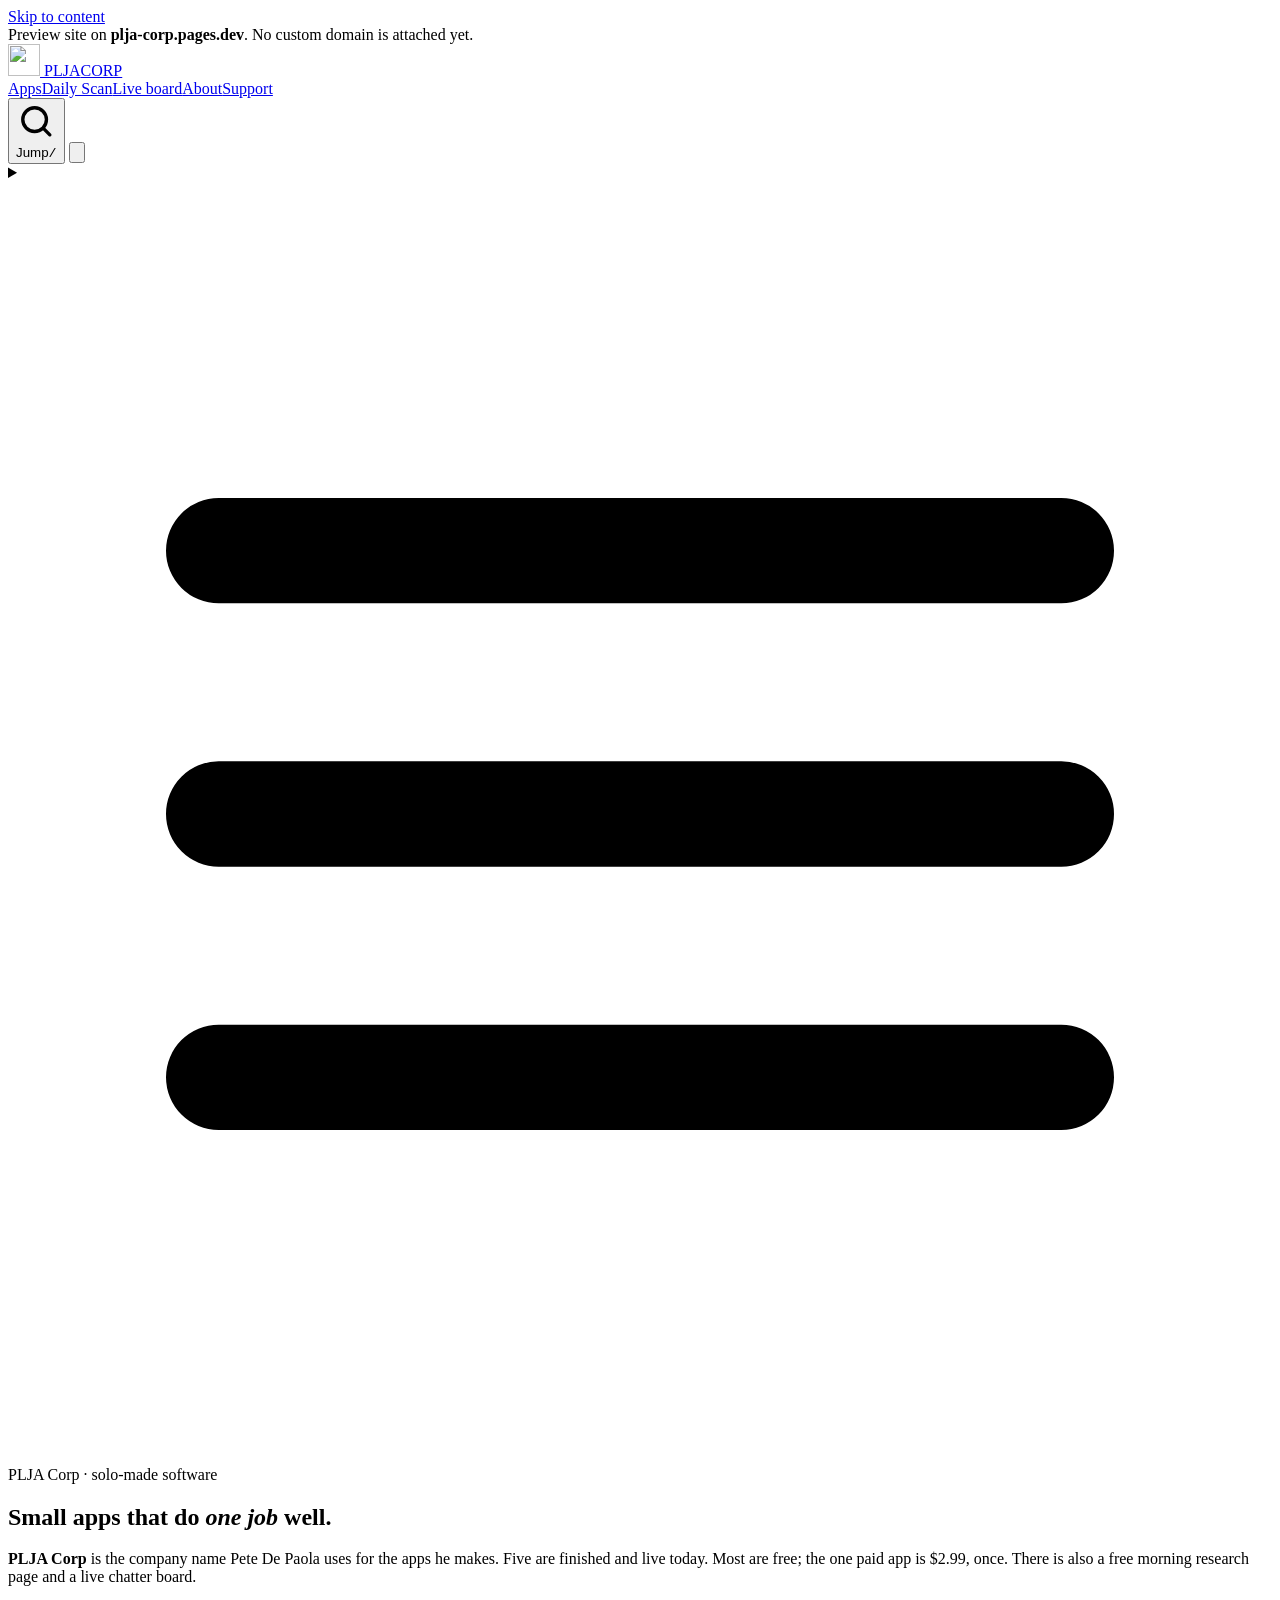
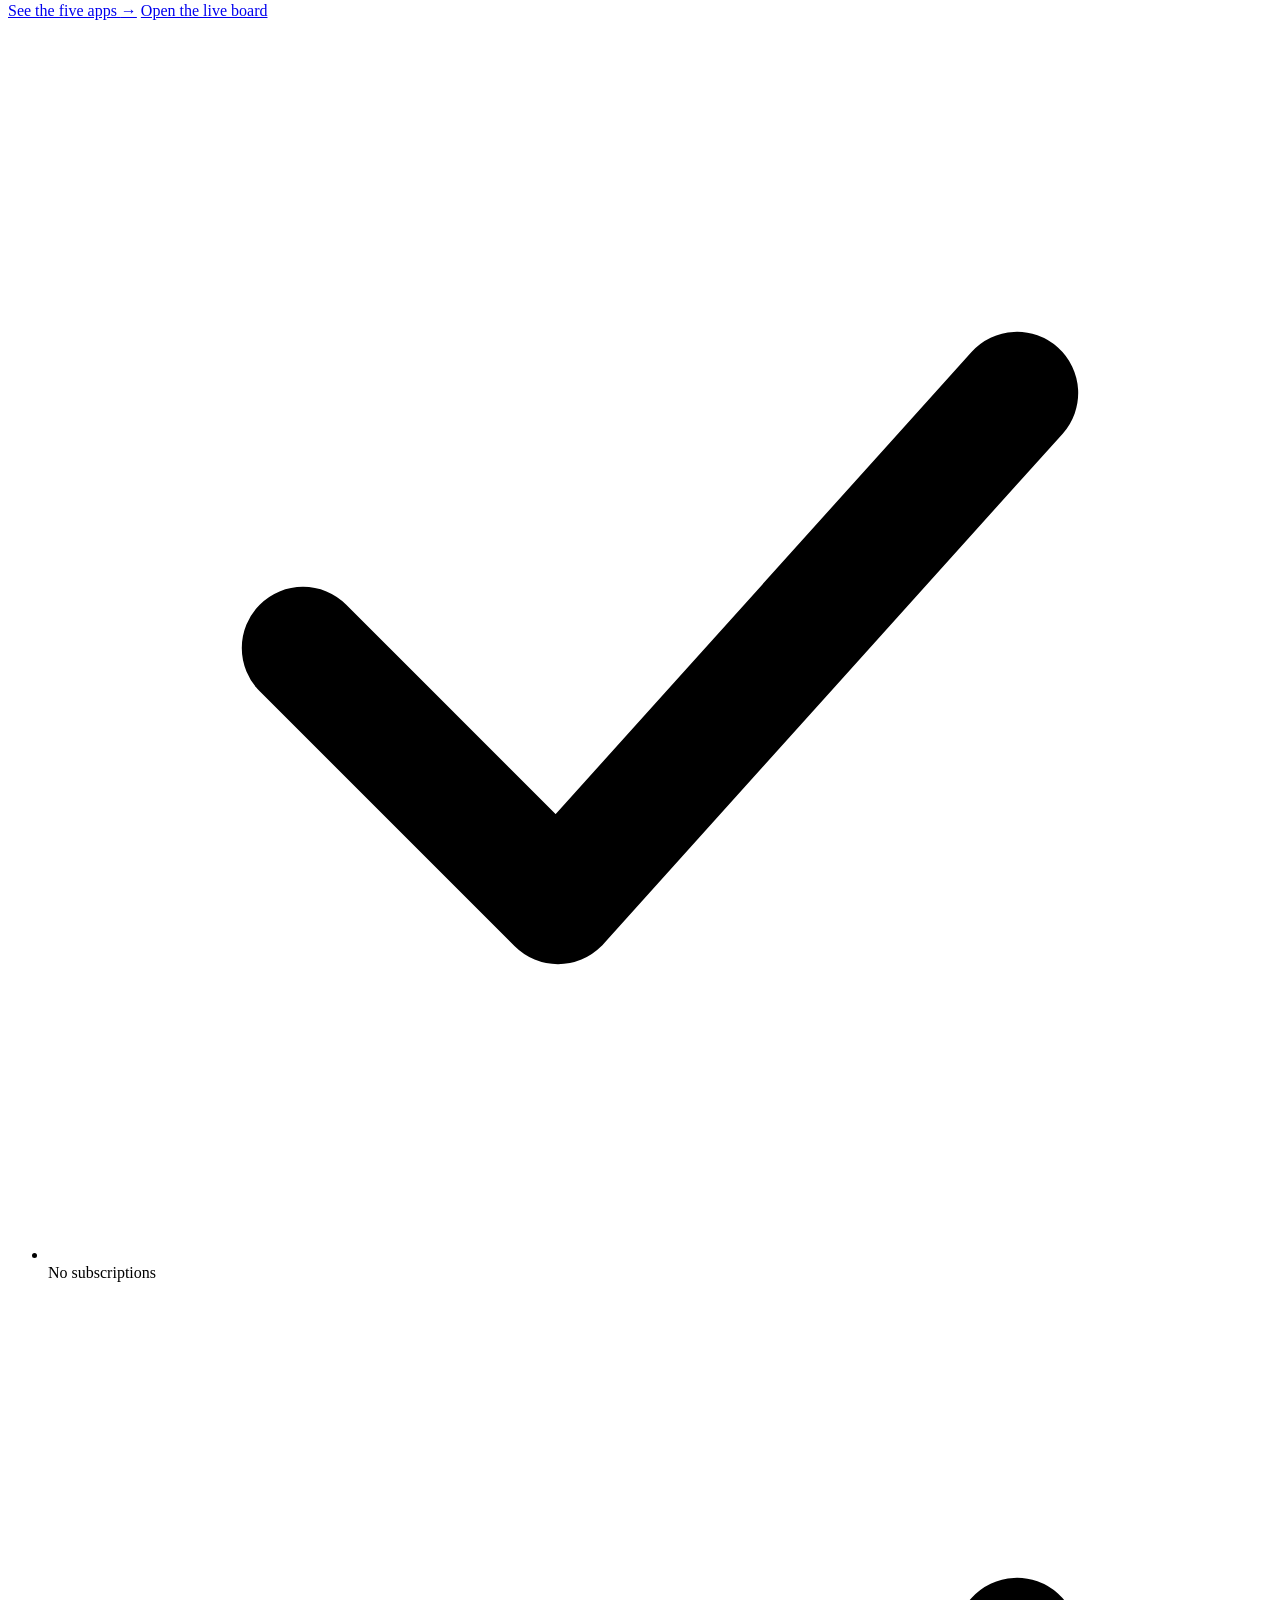
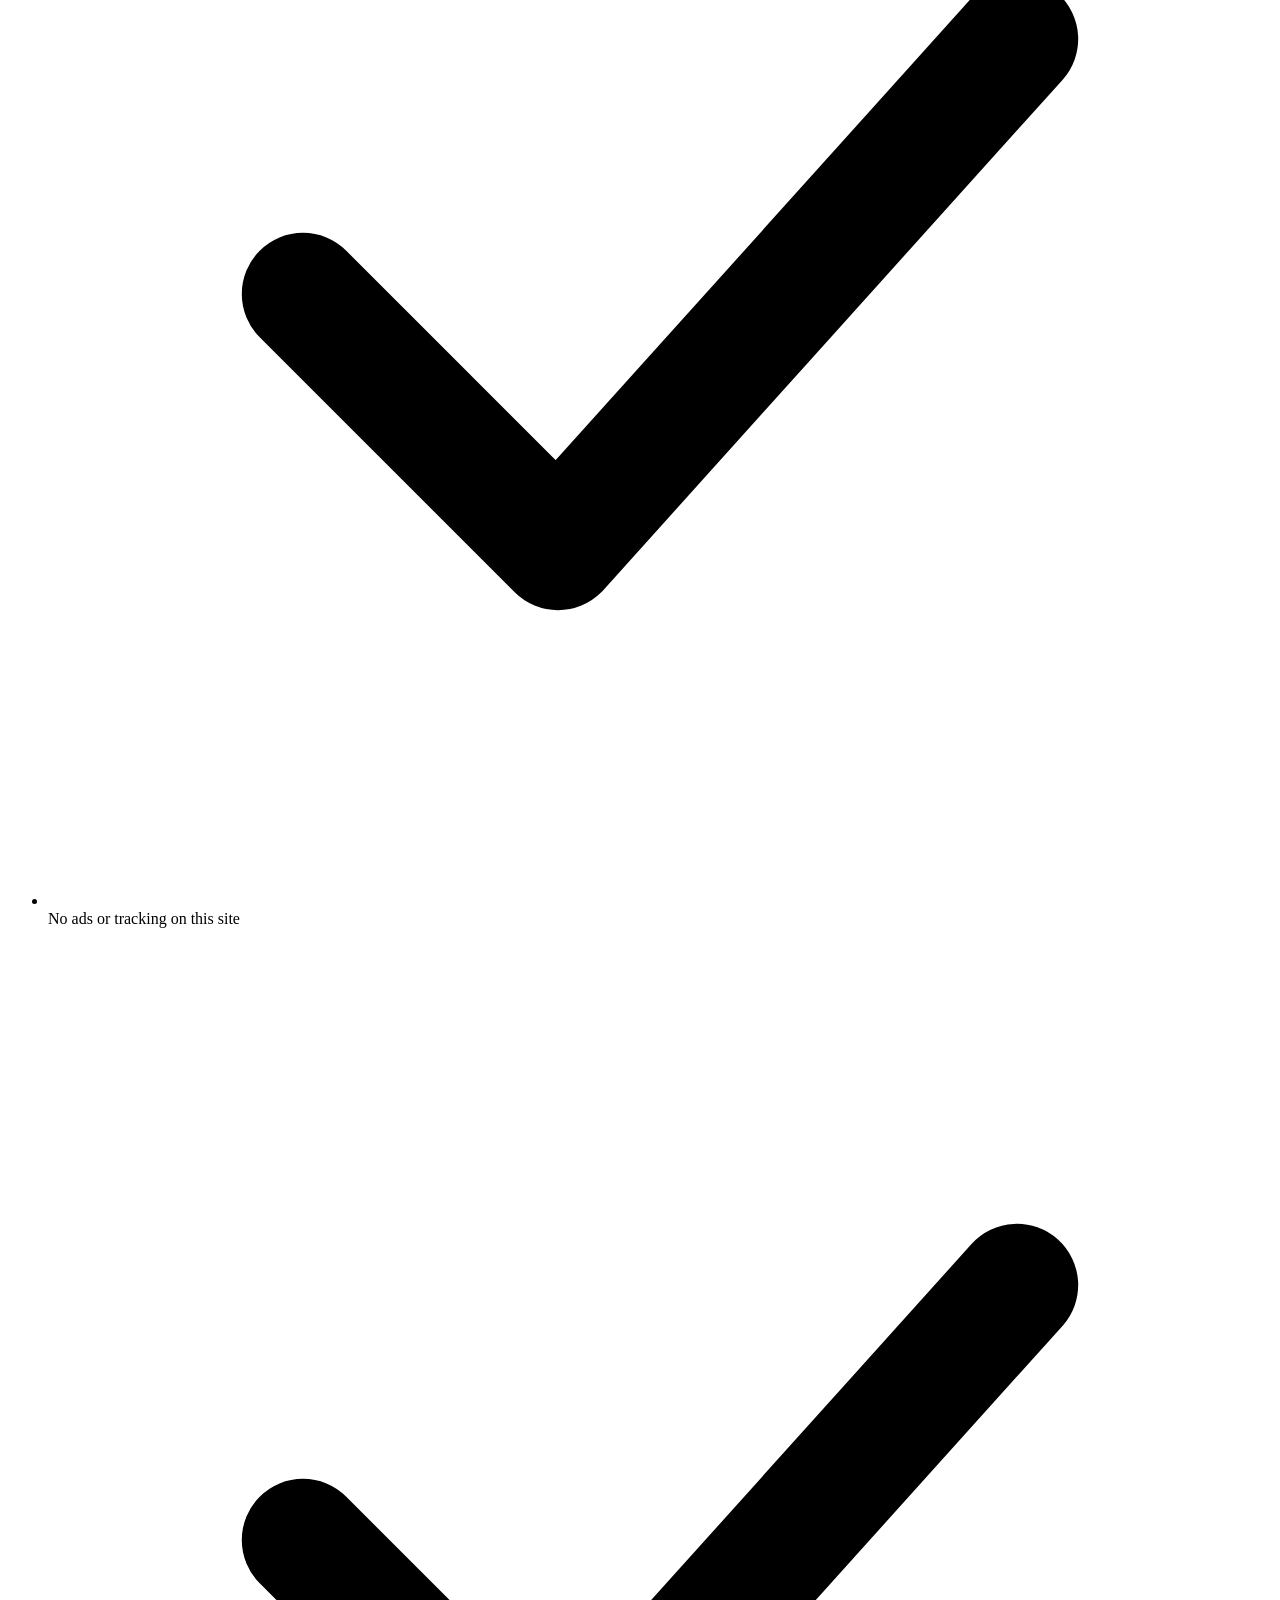
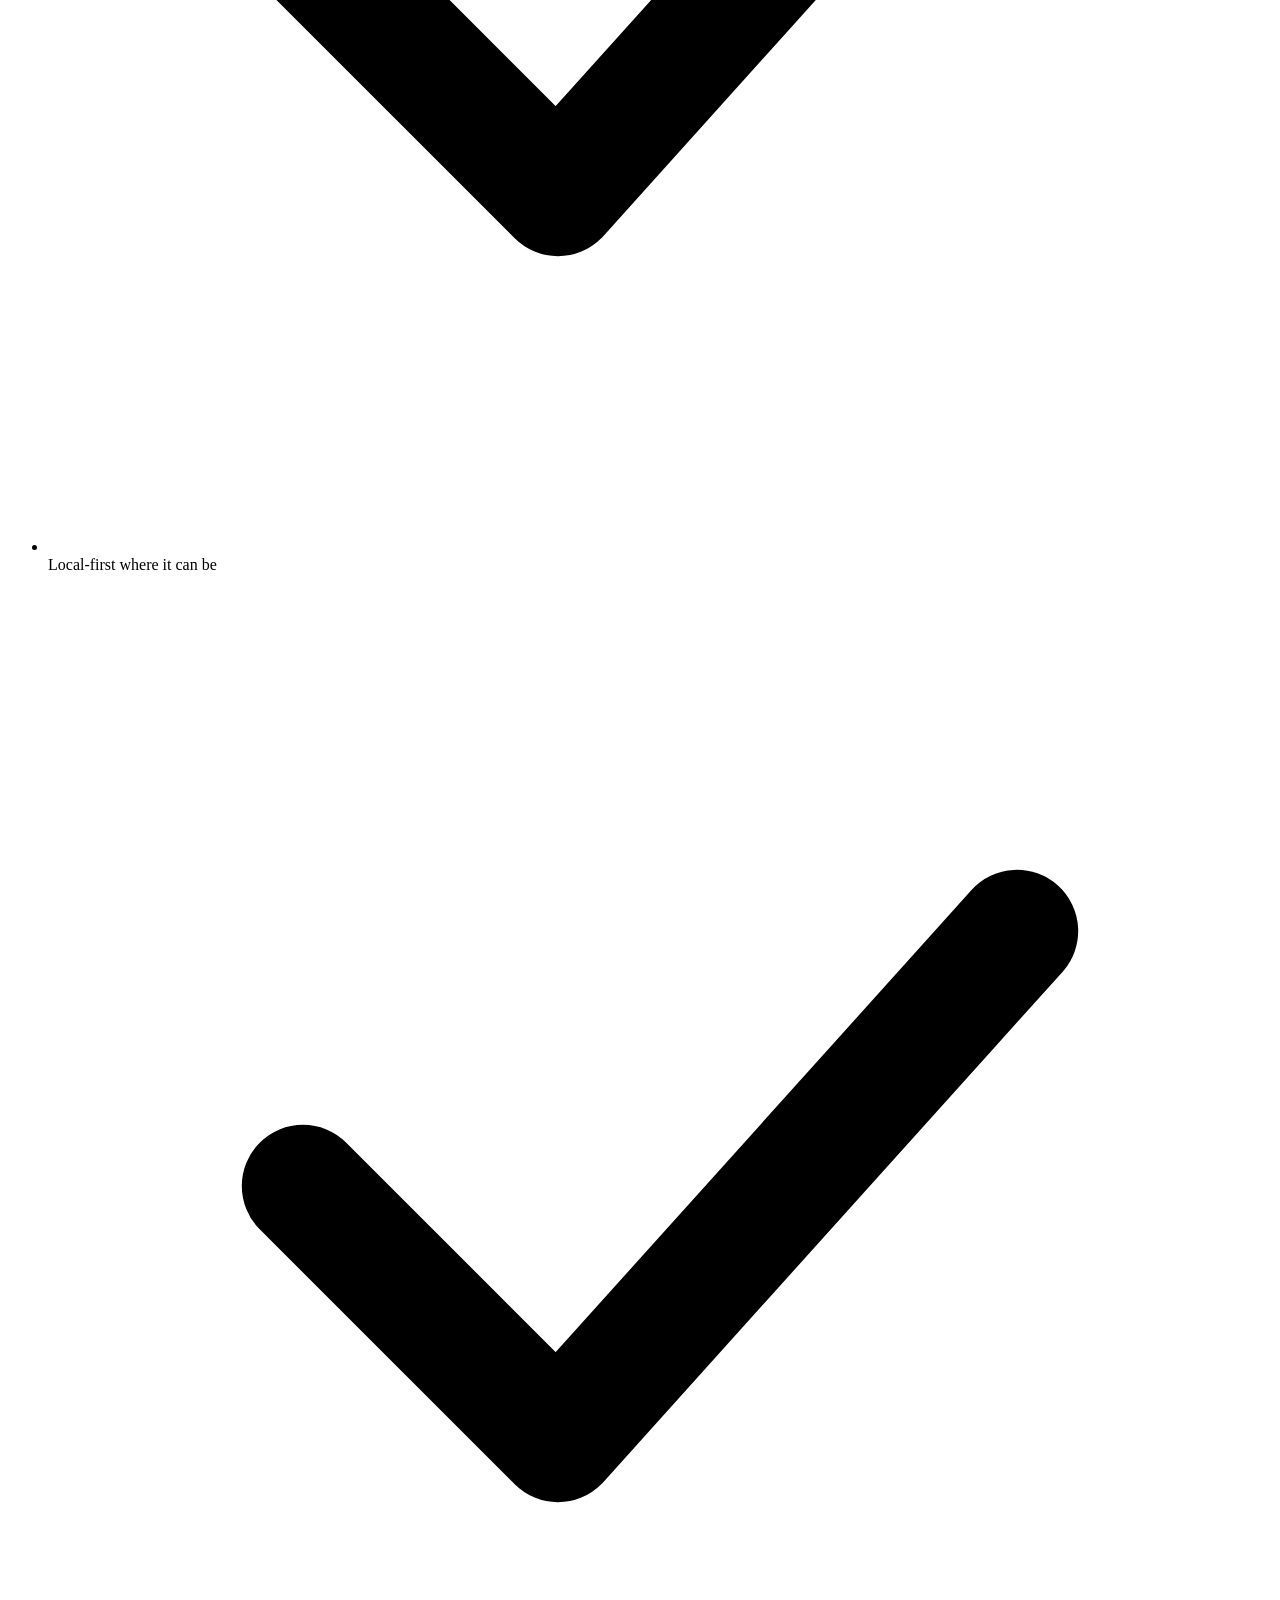
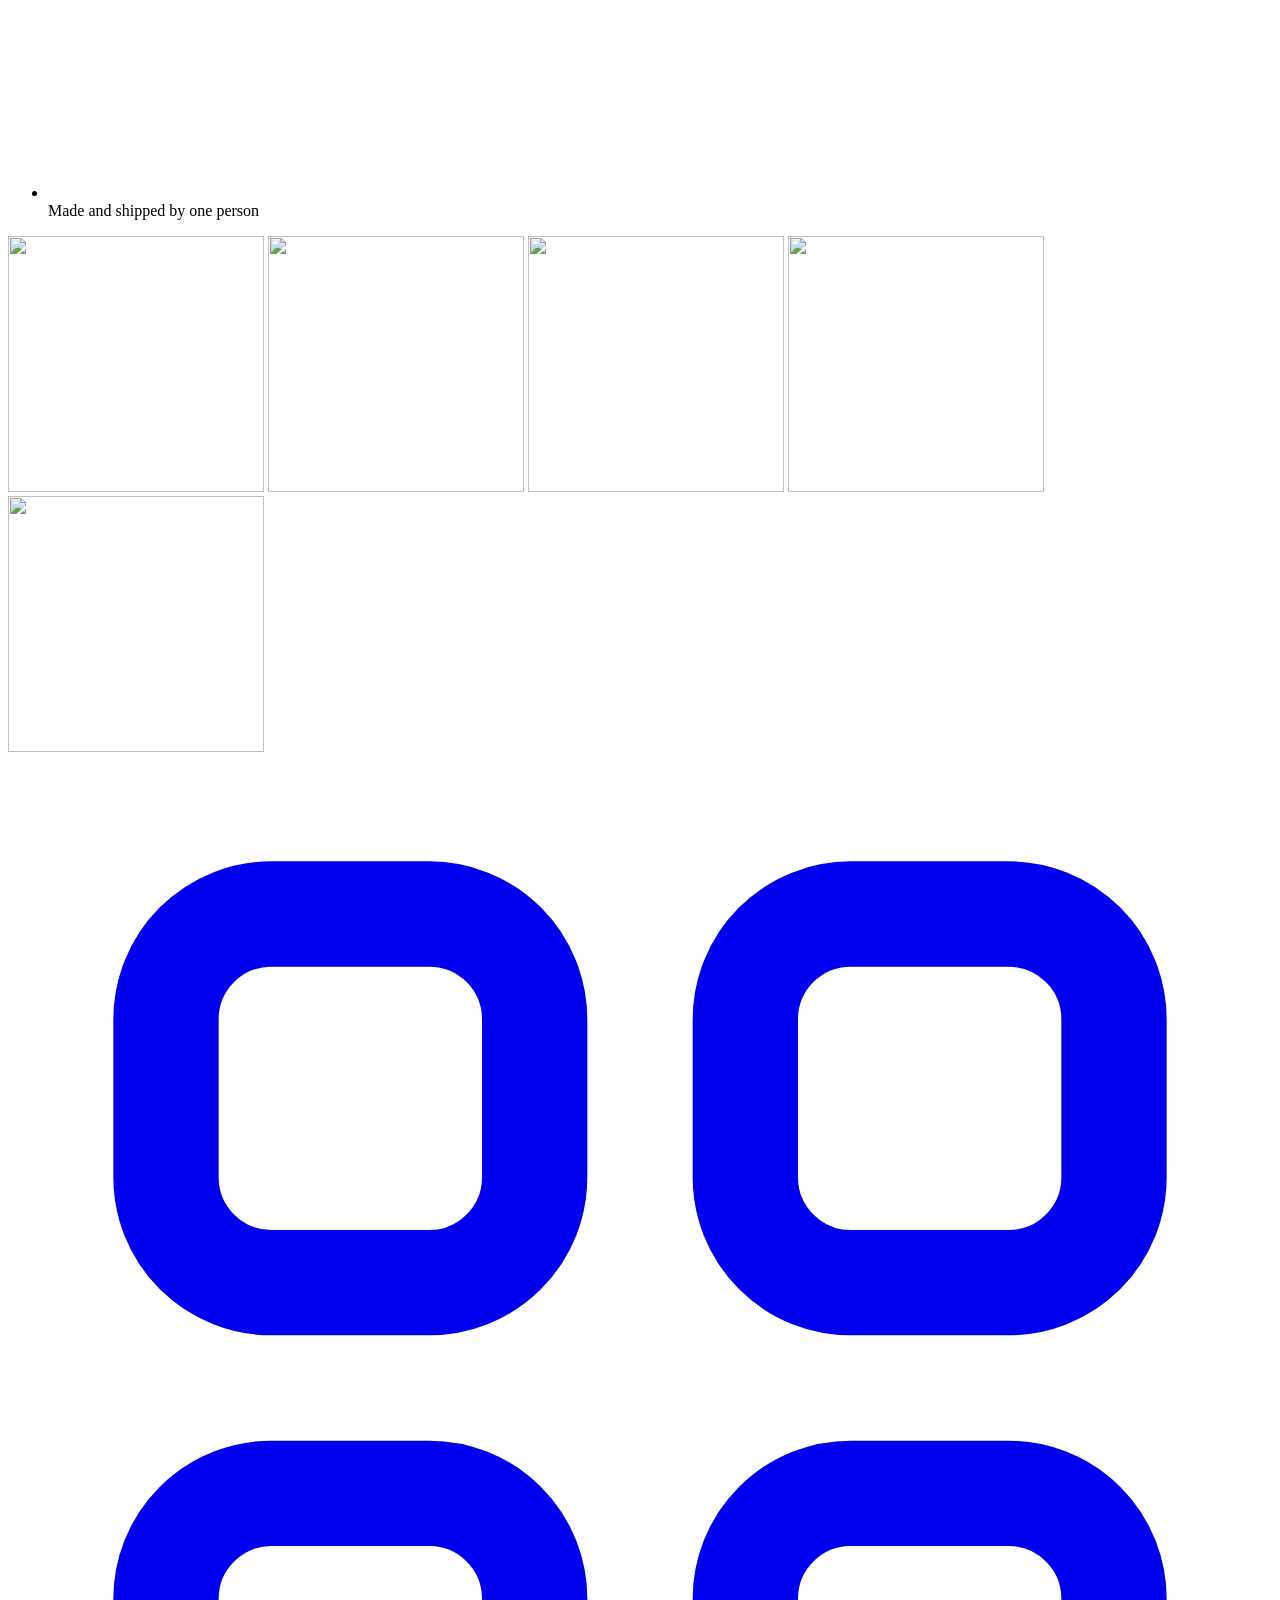
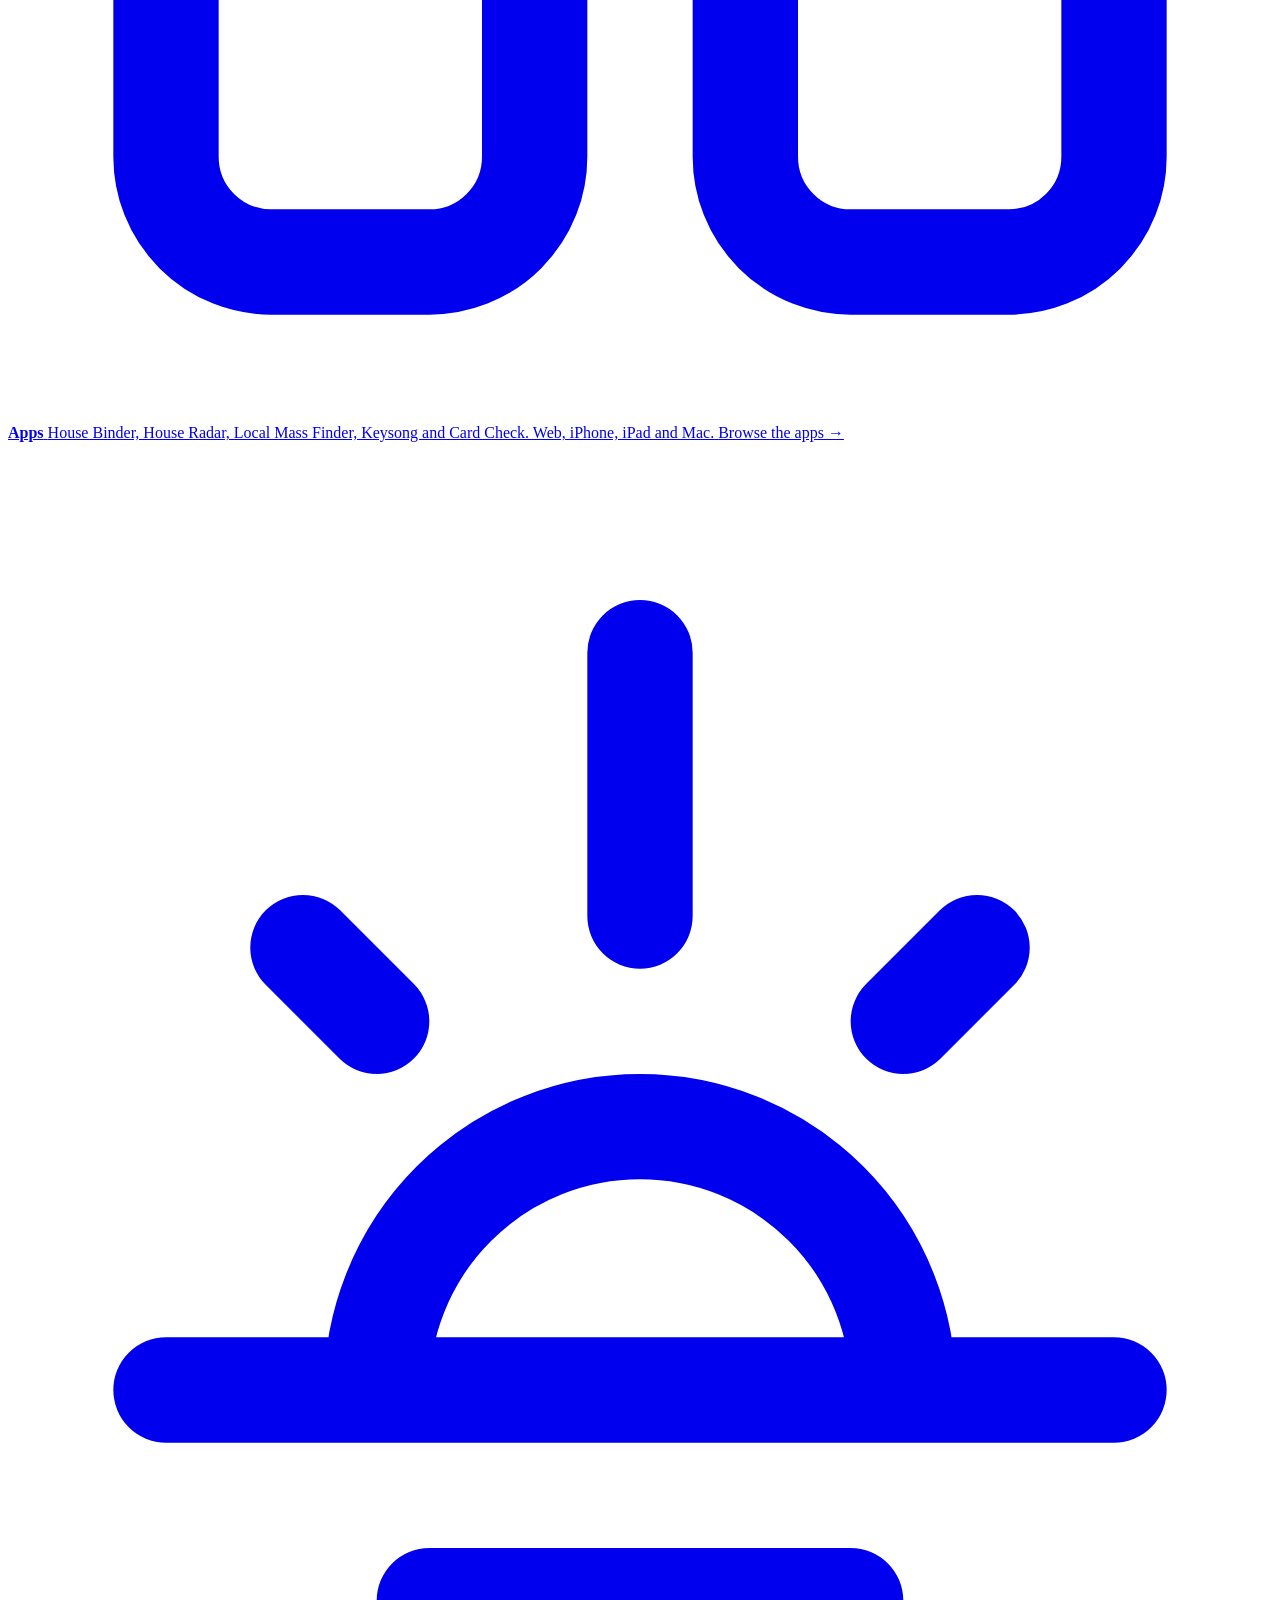
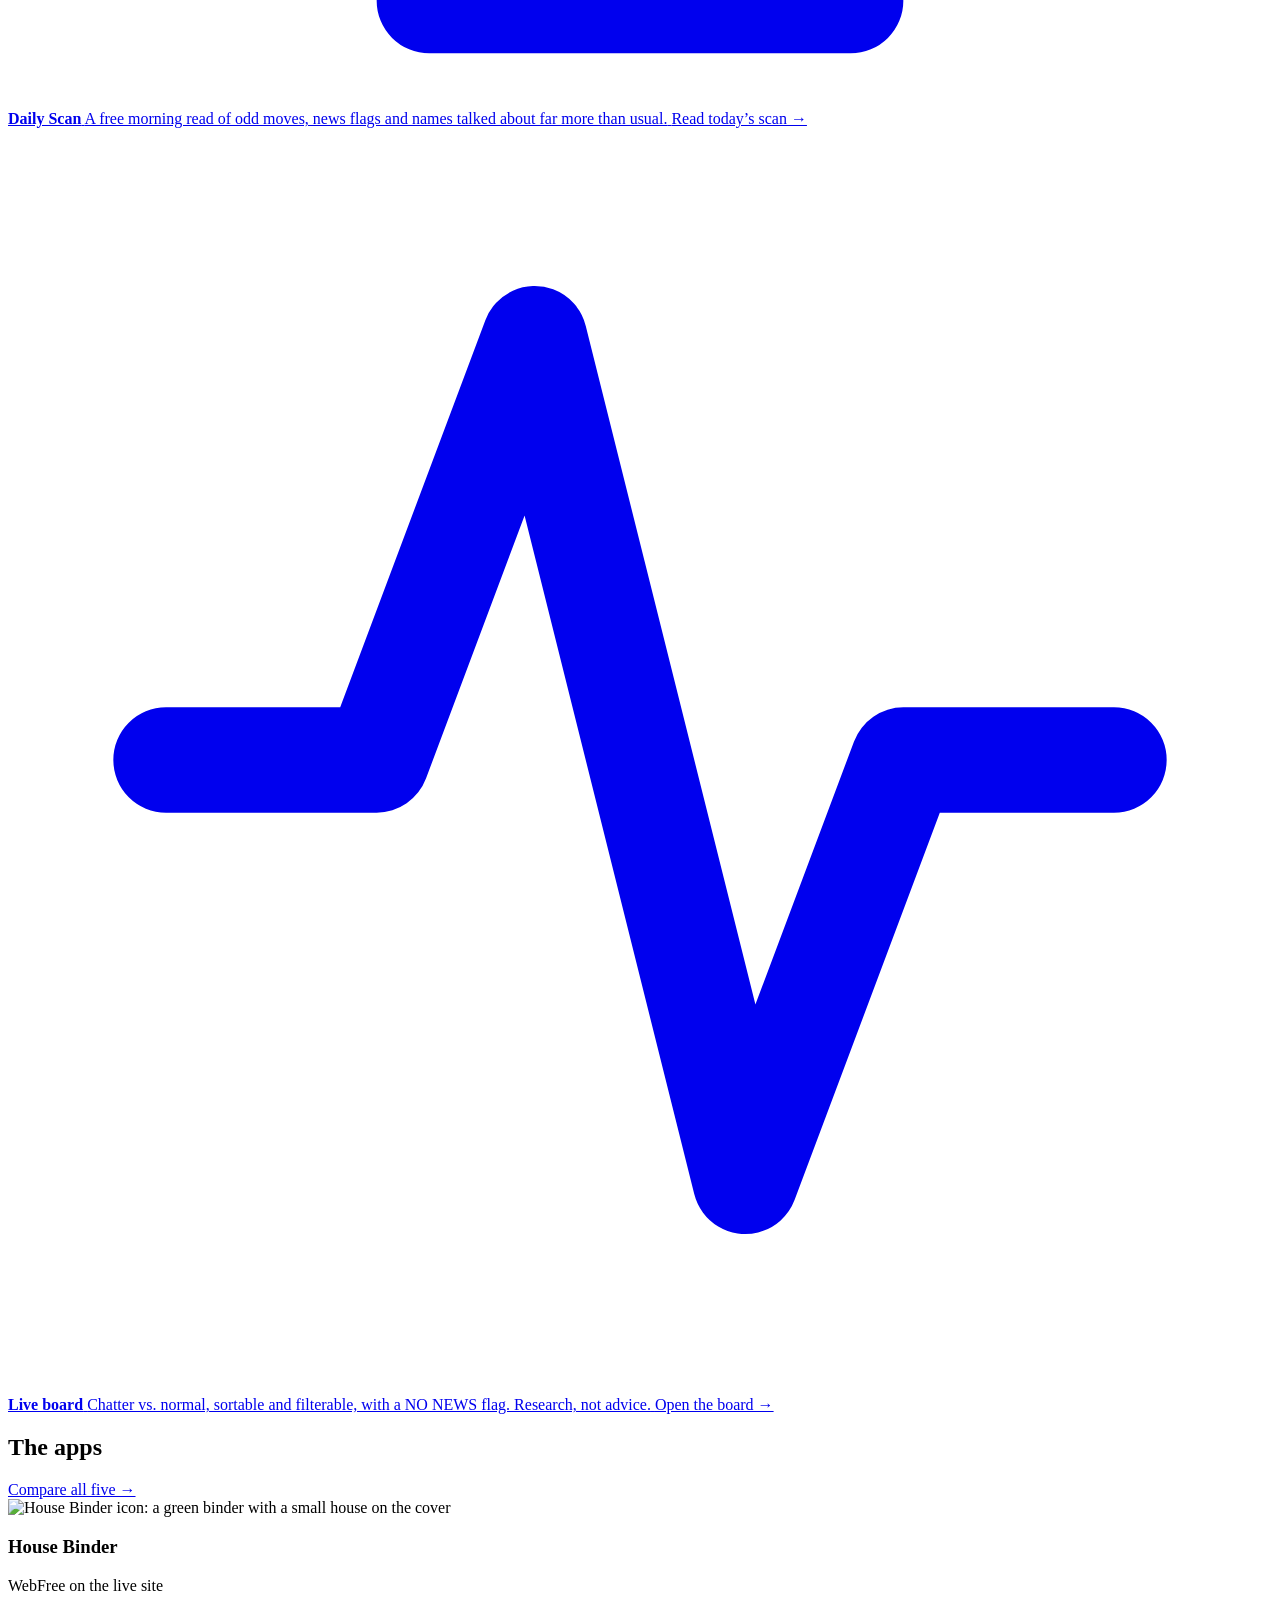
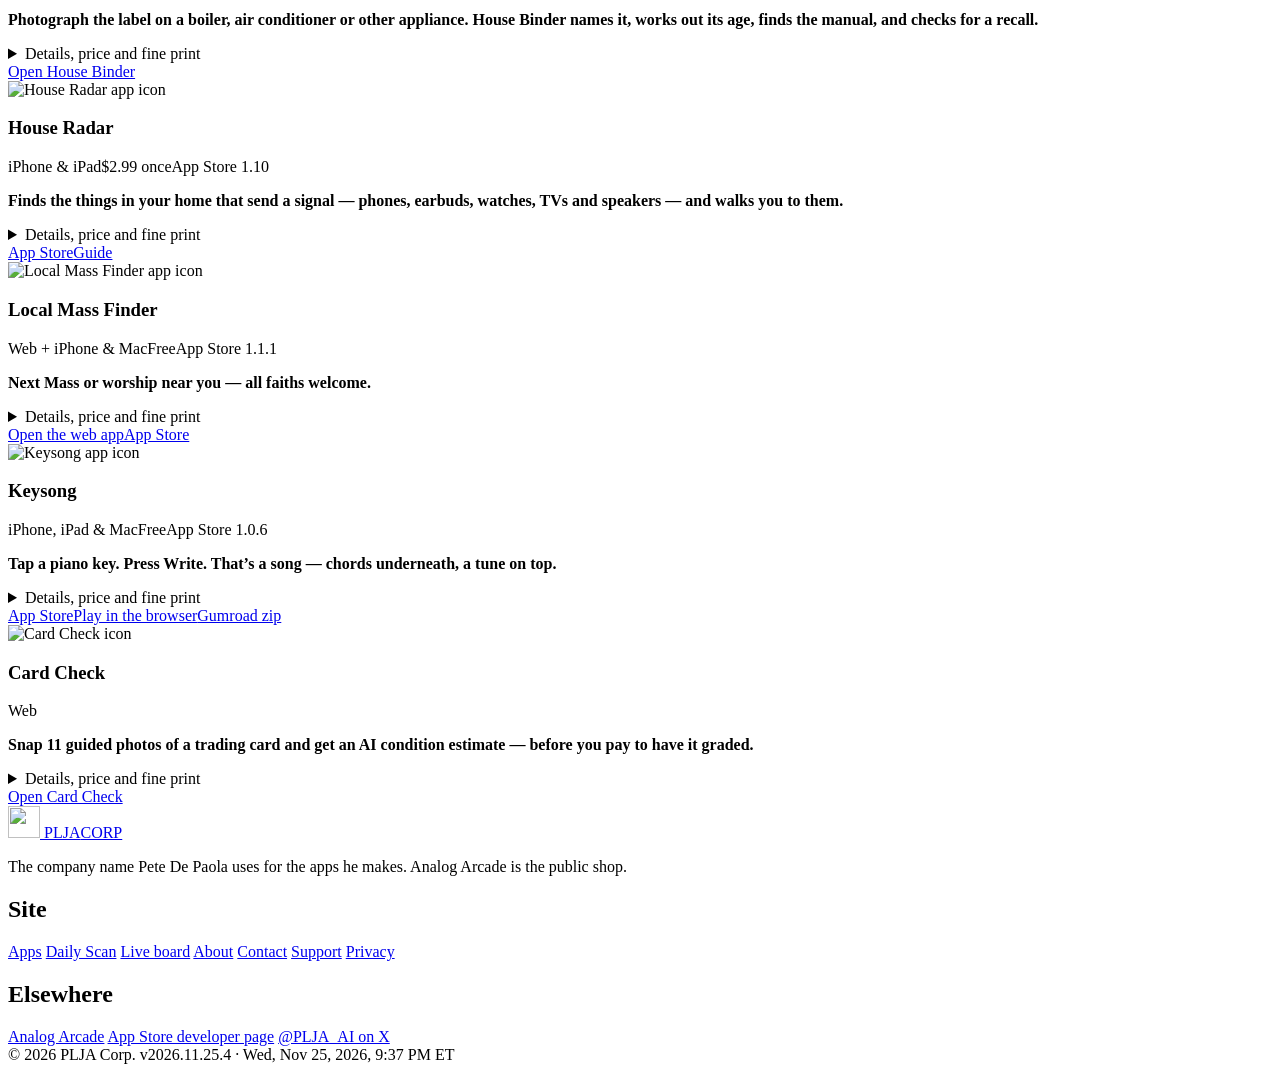
==== commit 6f764431: "Show a clear +/− marker on app Details (v2026.11.25.4)." ====
--- a/public/index.html
+++ b/public/index.html
@@ -8,7 +8,7 @@
   <link rel="canonical" href="https://plja-corp.pages.dev/">
   <meta name="theme-color" content="#f5f0e7">
   <meta name="color-scheme" content="light dark">
-  <meta name="generator" content="PLJA site v2026.11.25.3">
+  <meta name="generator" content="PLJA site v2026.11.25.4">
   <meta property="og:type" content="website">
   <meta property="og:site_name" content="PLJA Corp">
   <meta property="og:title" content="PLJA Corp — local-first apps from a solo maker">
@@ -26,7 +26,7 @@
   <link rel="apple-touch-icon" href="/assets/img/apple-touch-icon.png">
   <link rel="preload" href="/assets/fonts/ibm-plex-sans-regular.woff2" as="font" type="font/woff2" crossorigin>
   <link rel="preload" href="/assets/fonts/fraunces-semibold.woff2" as="font" type="font/woff2" crossorigin>
-  <link rel="stylesheet" href="/assets/css/plja-2026.11.25.3.css">
+  <link rel="stylesheet" href="/assets/css/plja-2026.11.25.4.css">
   <script>(function(){try{var t=localStorage.getItem('plja-theme');if(t==='dark'||t==='light')document.documentElement.setAttribute('data-theme',t);}catch(e){}})();</script>
 </head>
 <body>
@@ -252,7 +252,7 @@
       </div>
       <div class="stampline">
         <span>© 2026 PLJA Corp.</span>
-        <span class="ver">v2026.11.25.3 · Wed, Nov 25, 2026, 9:29 PM ET</span>
+        <span class="ver">v2026.11.25.4 · Wed, Nov 25, 2026, 9:37 PM ET</span>
       </div>
     </div>
   </footer>
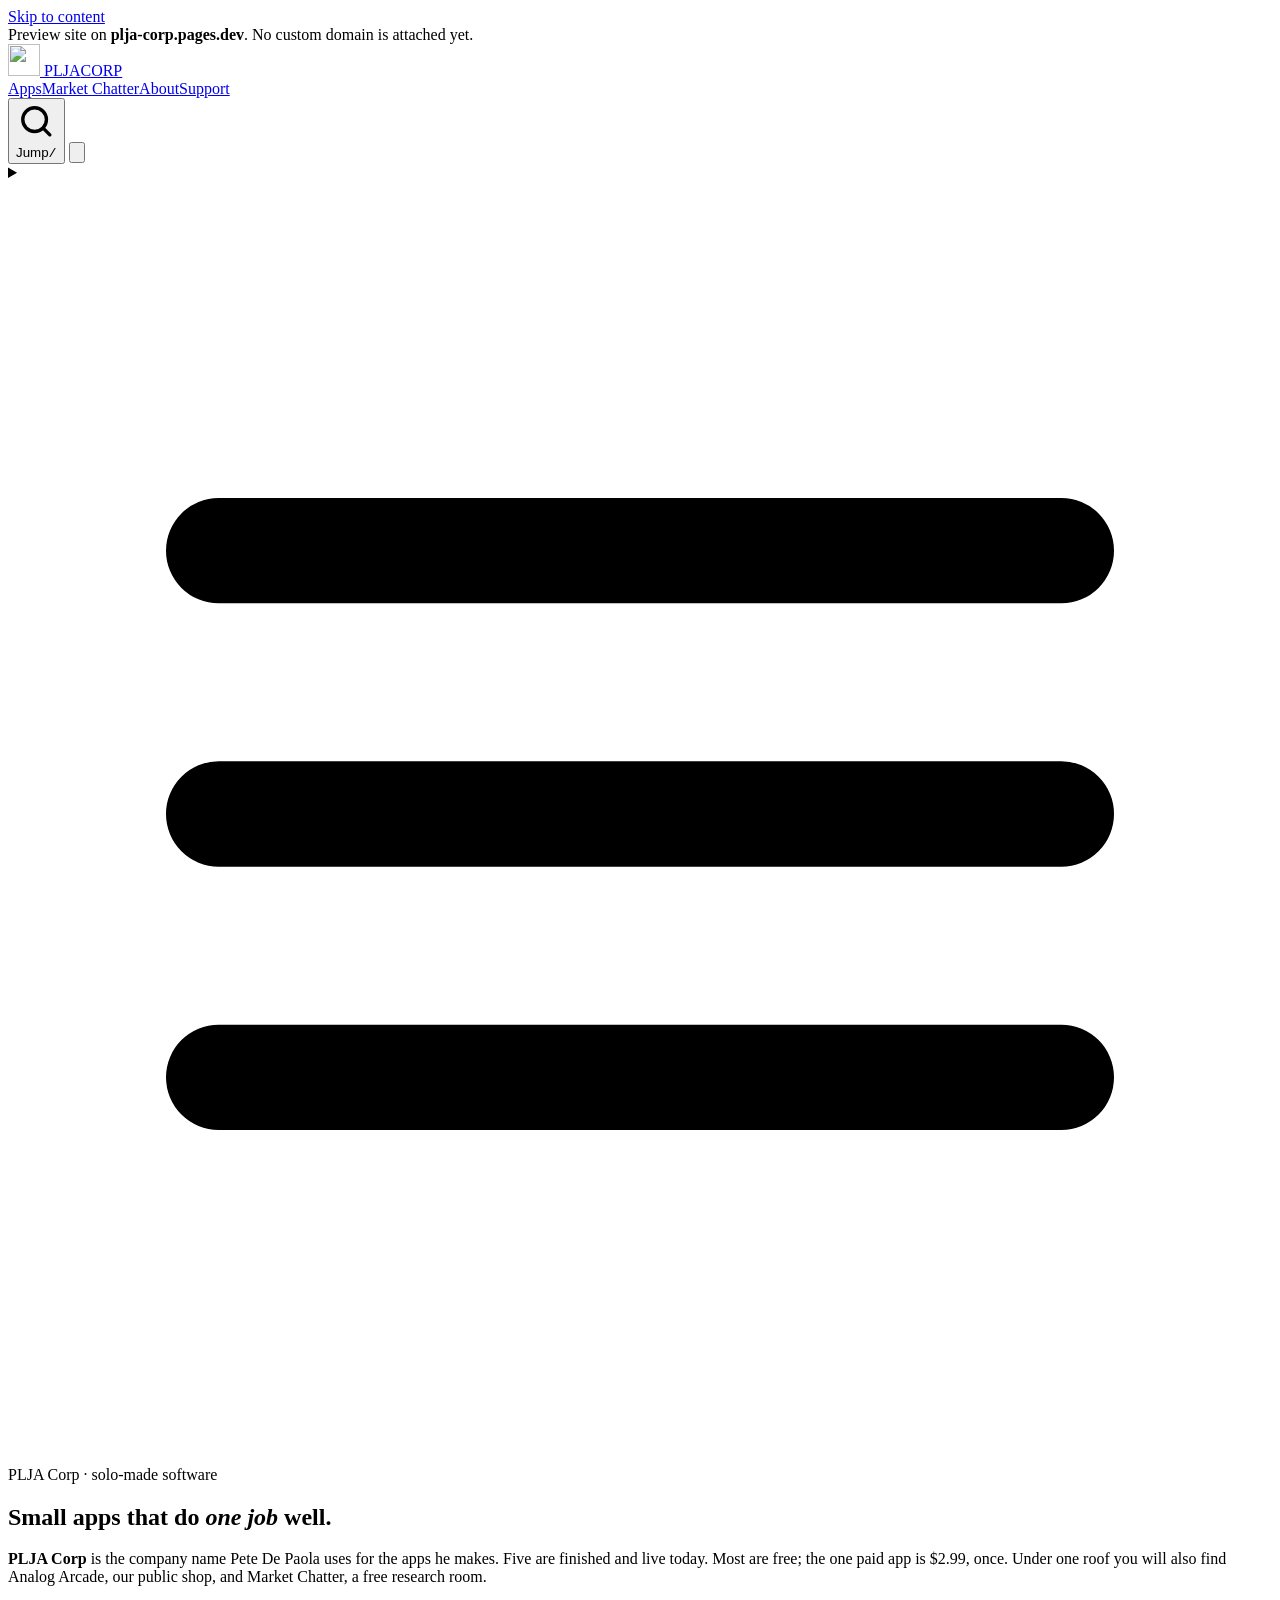
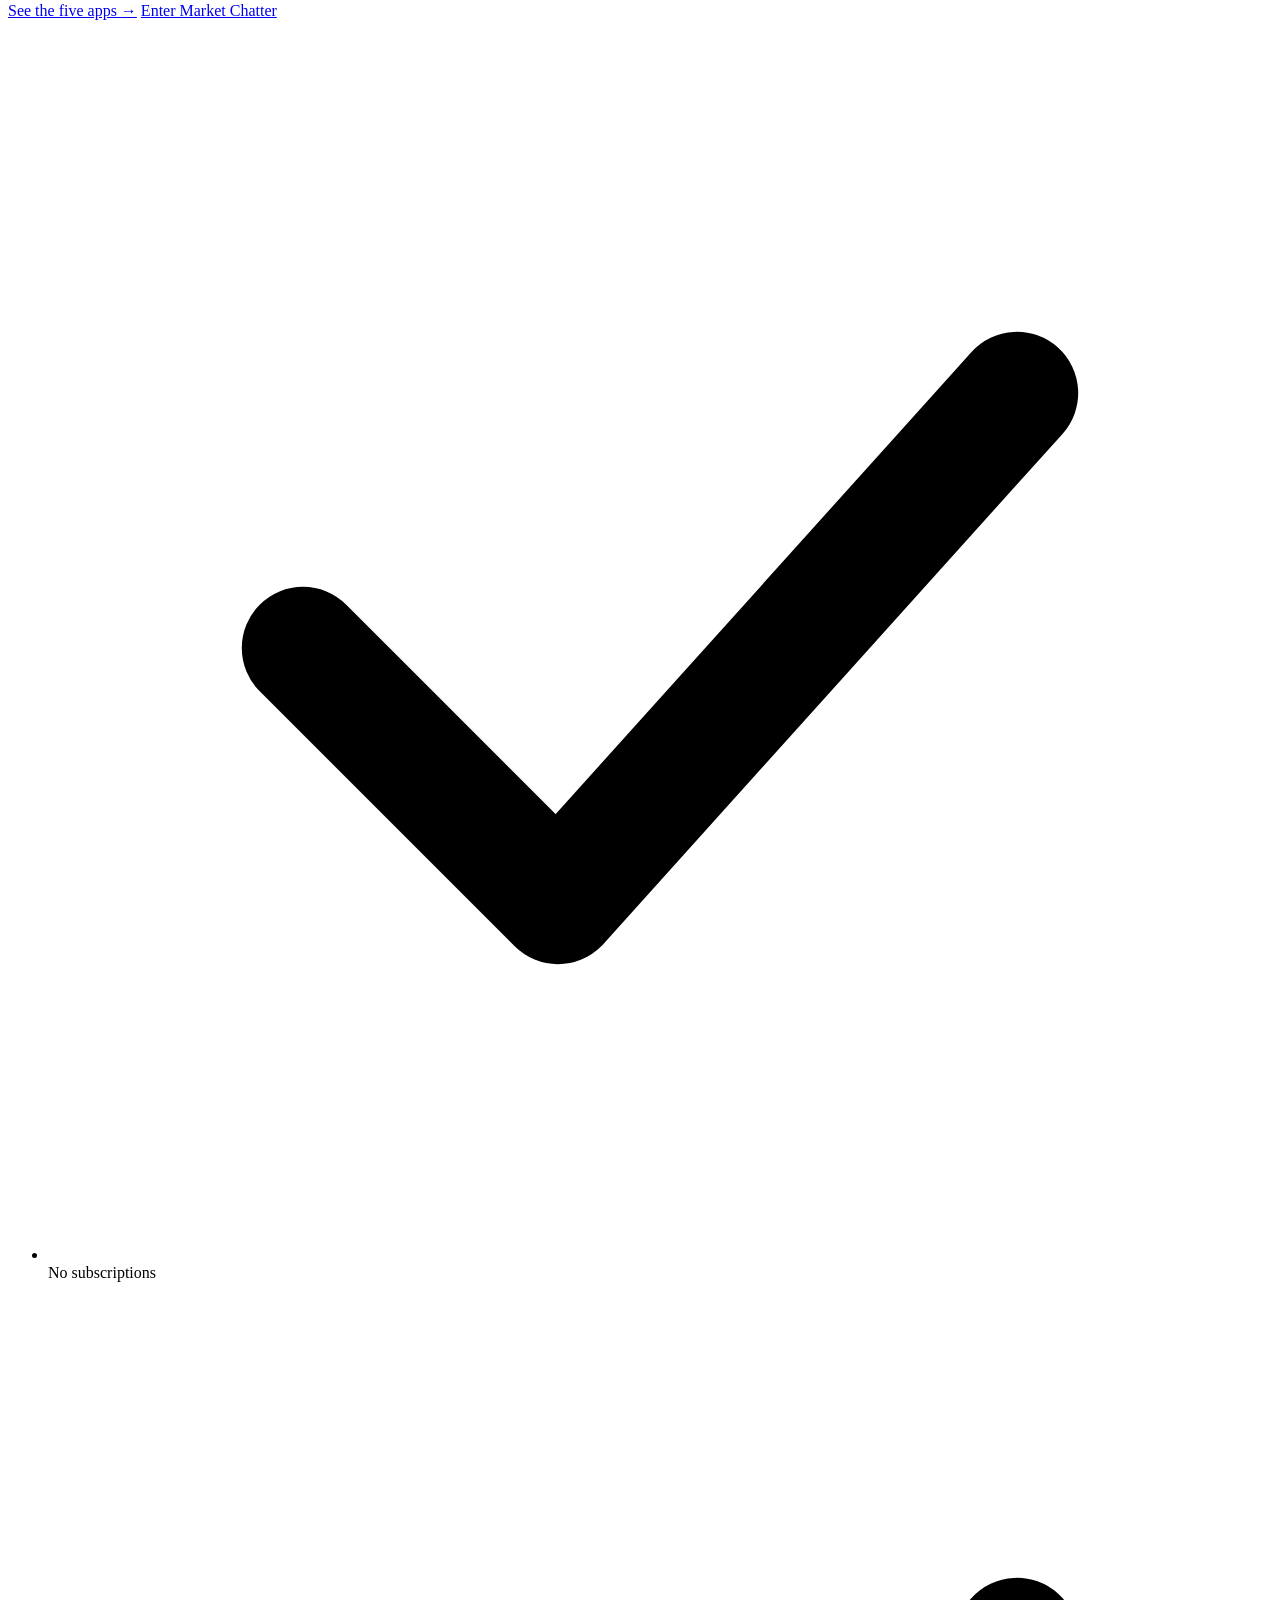
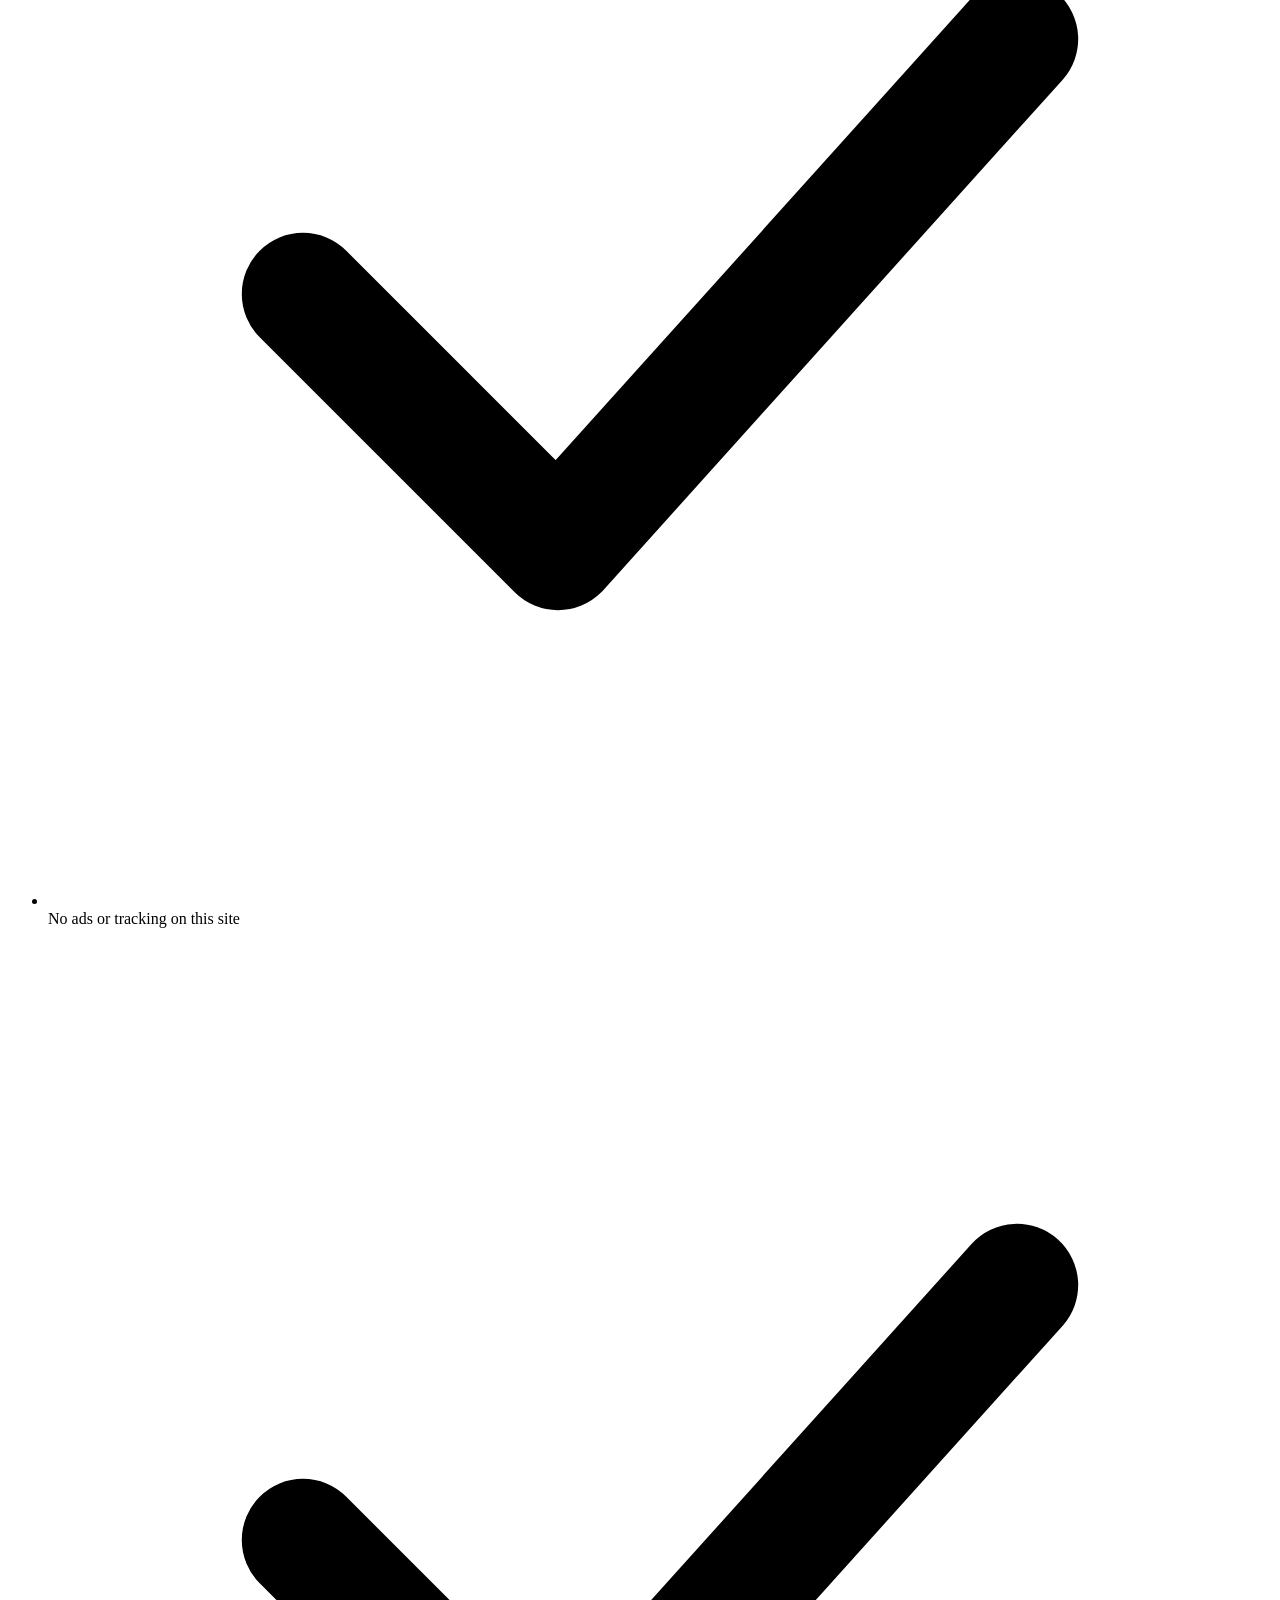
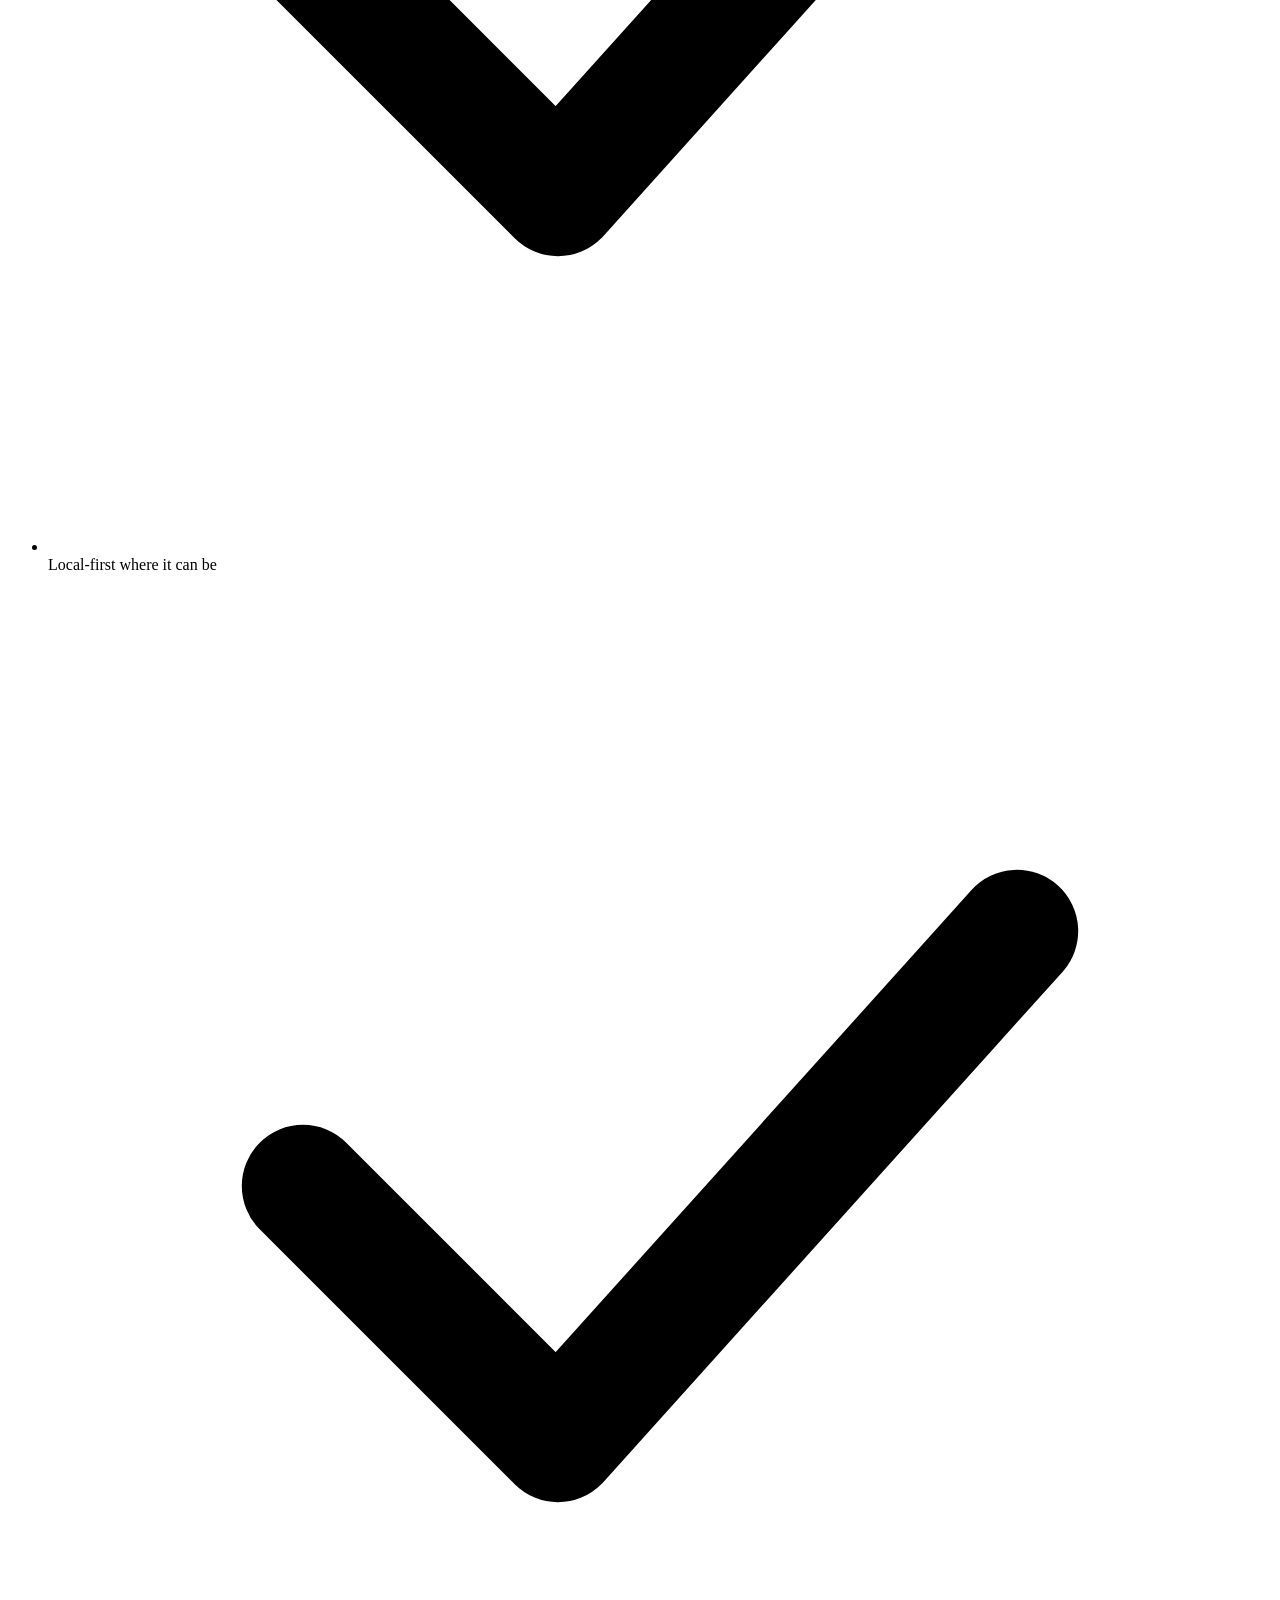
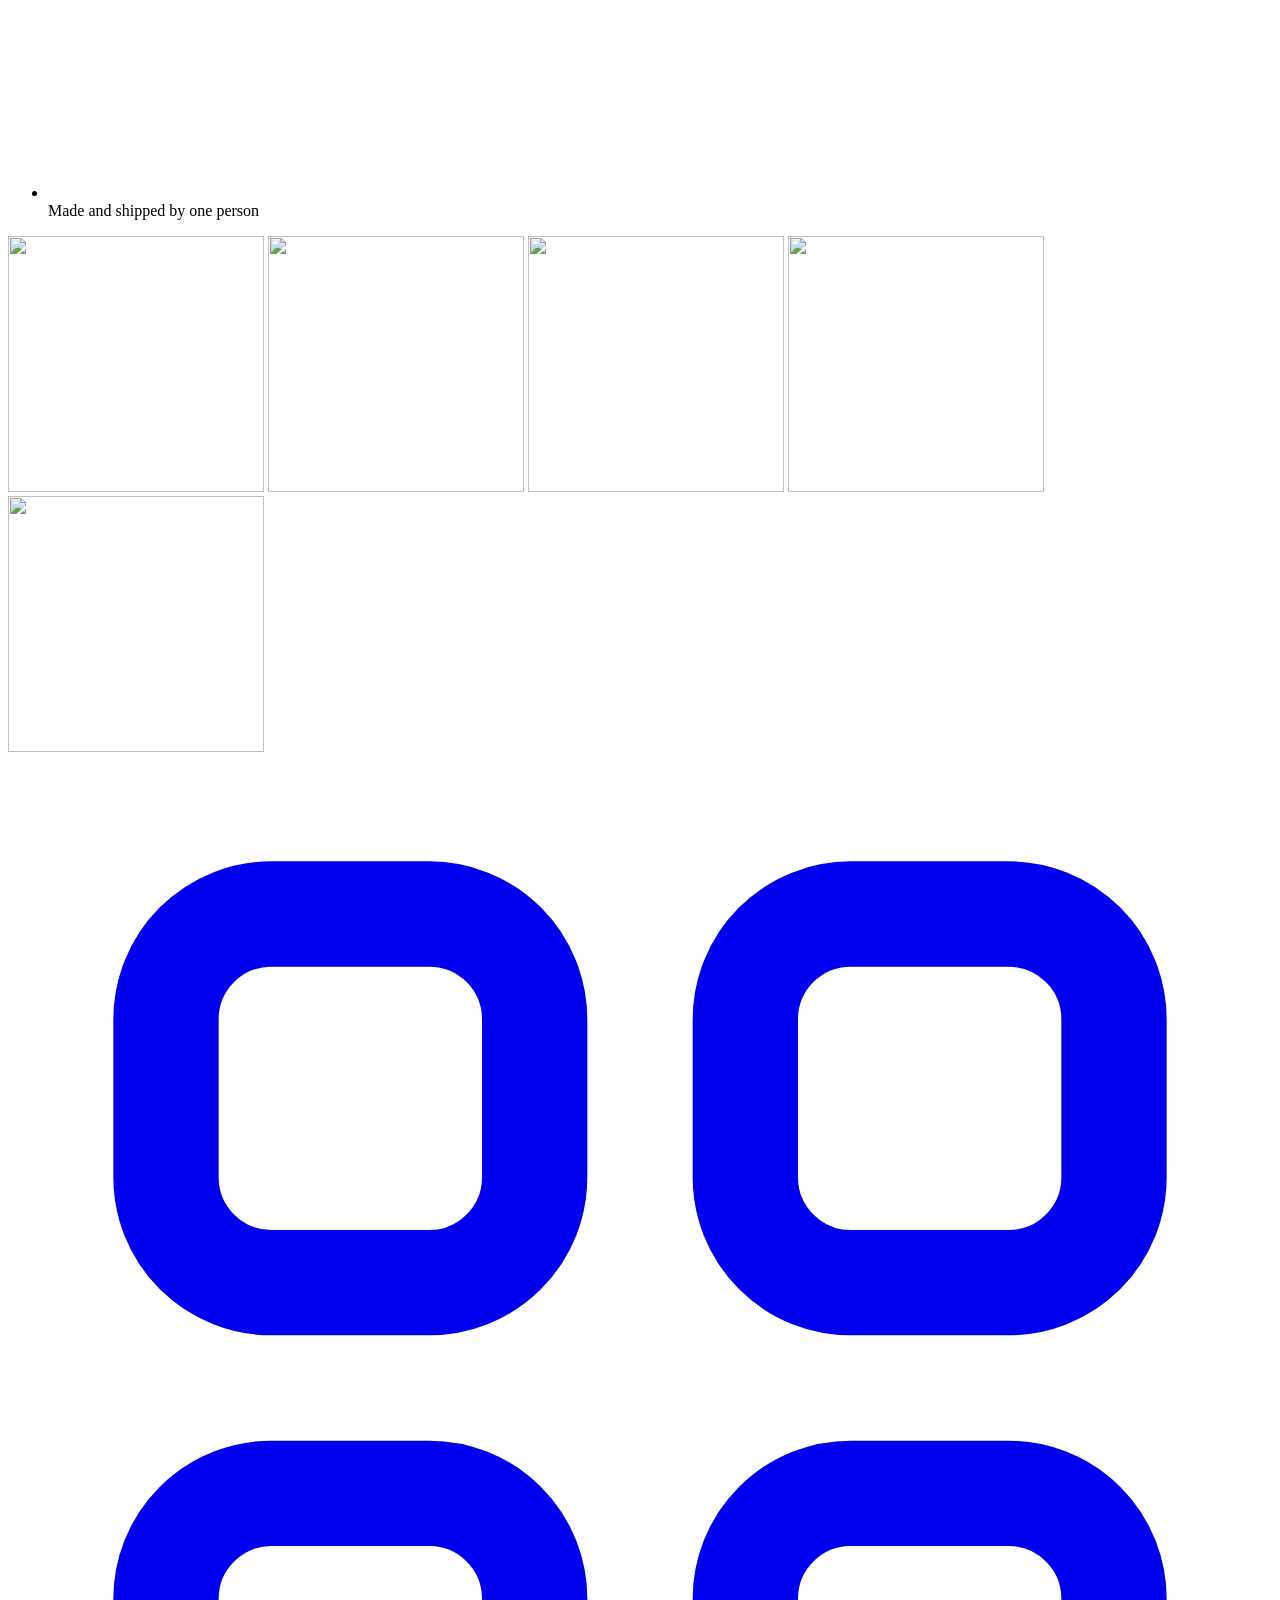
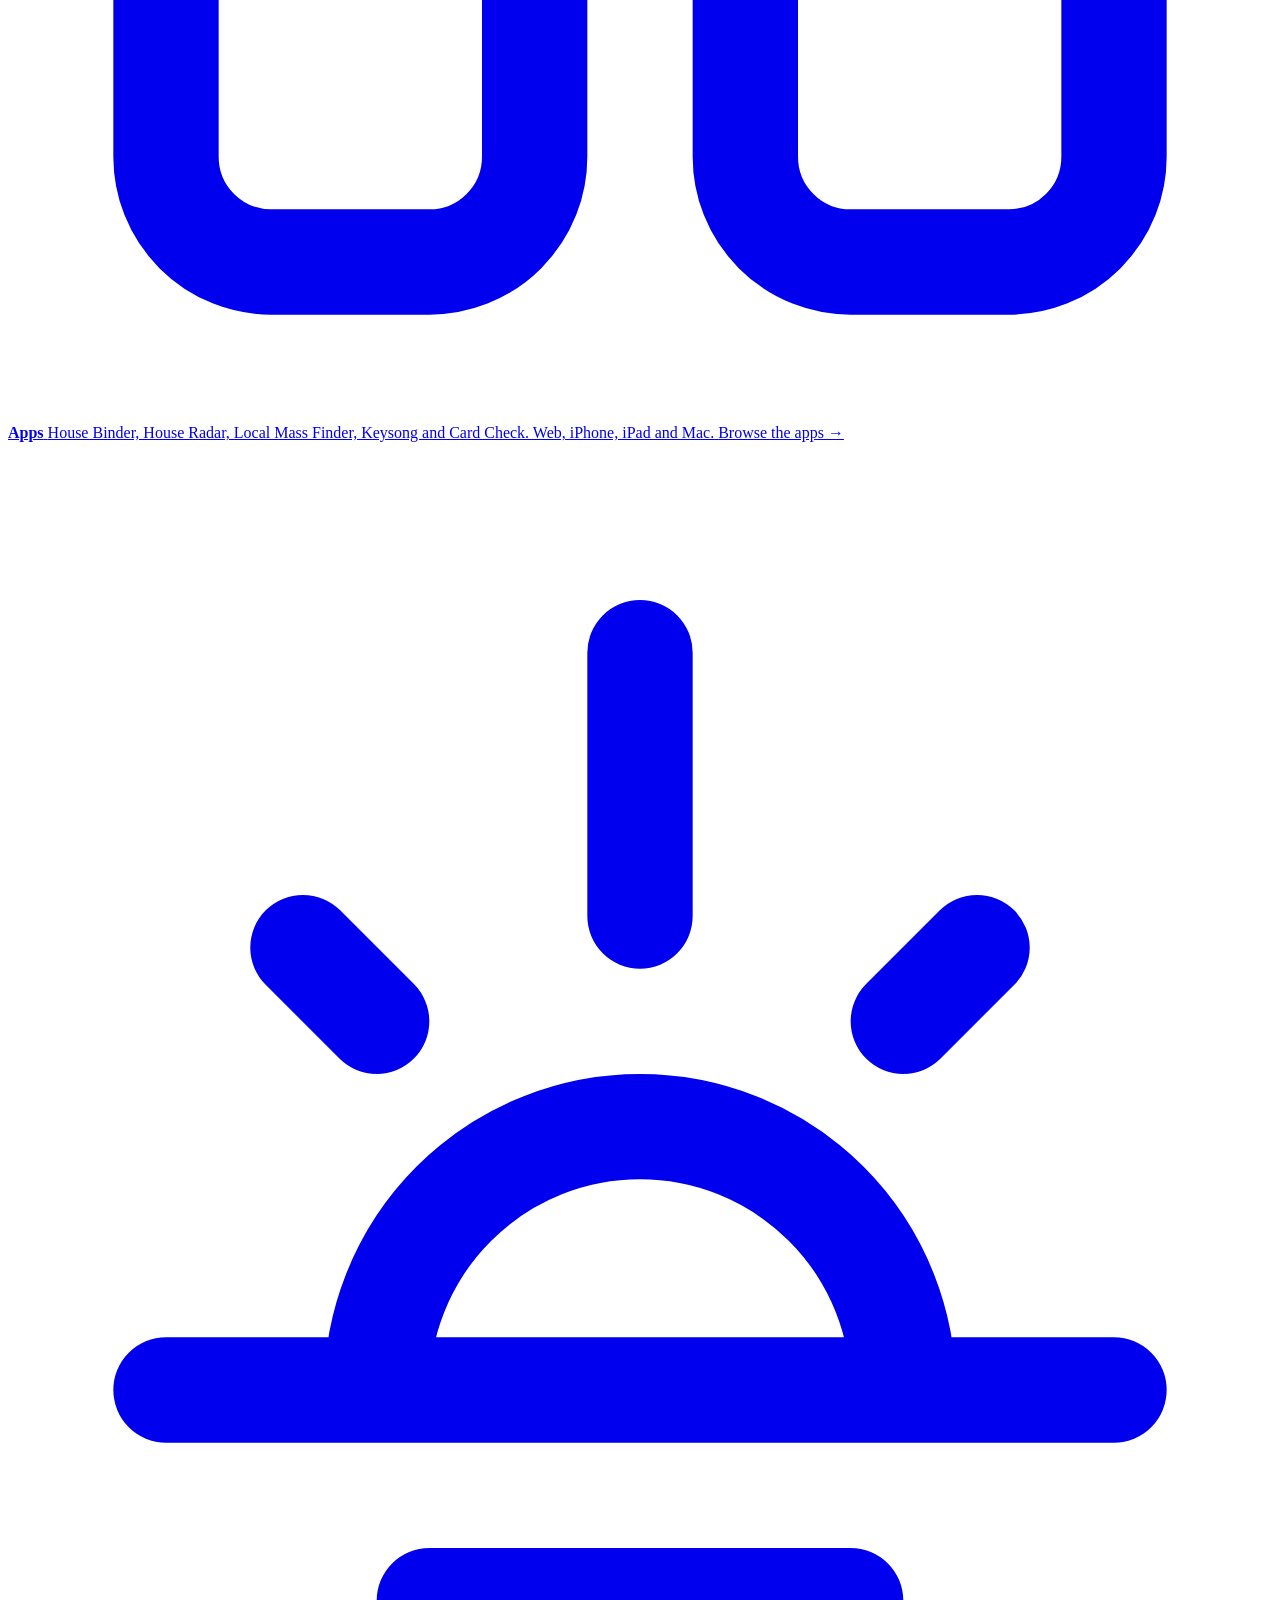
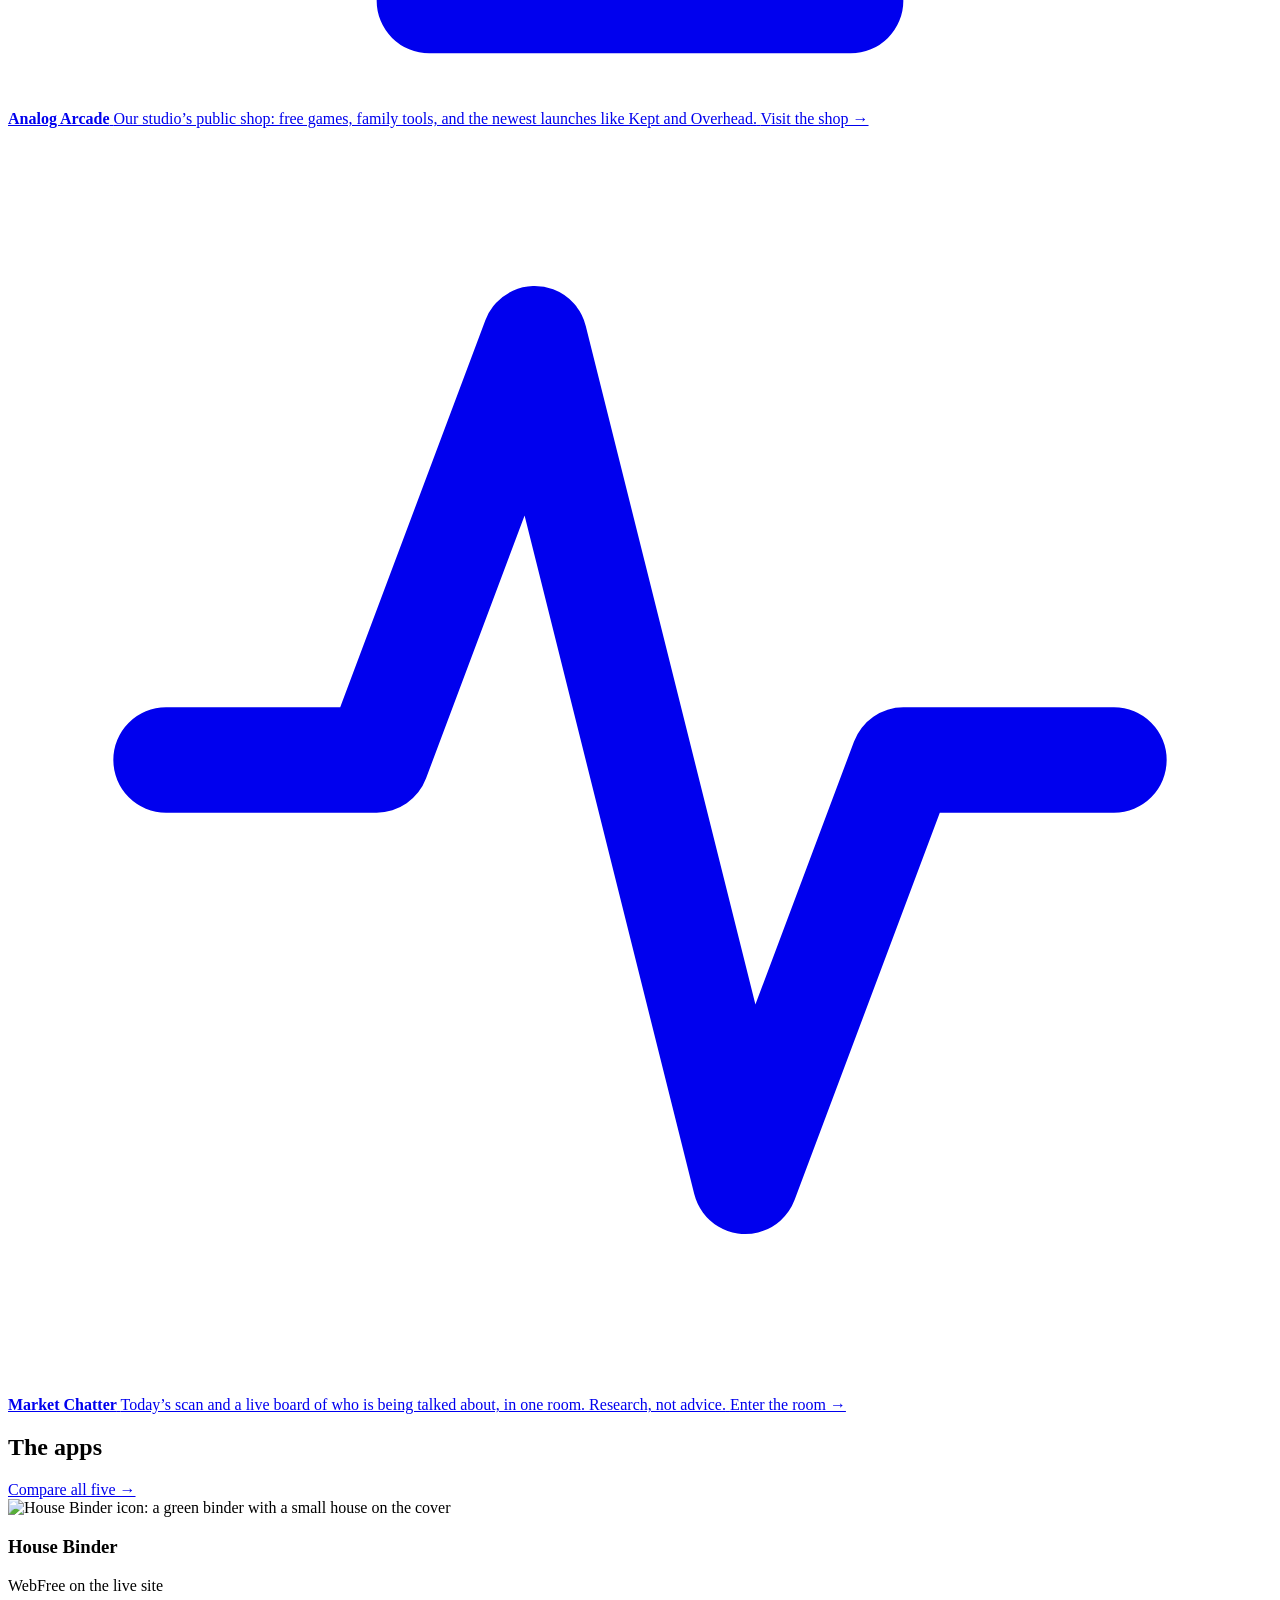
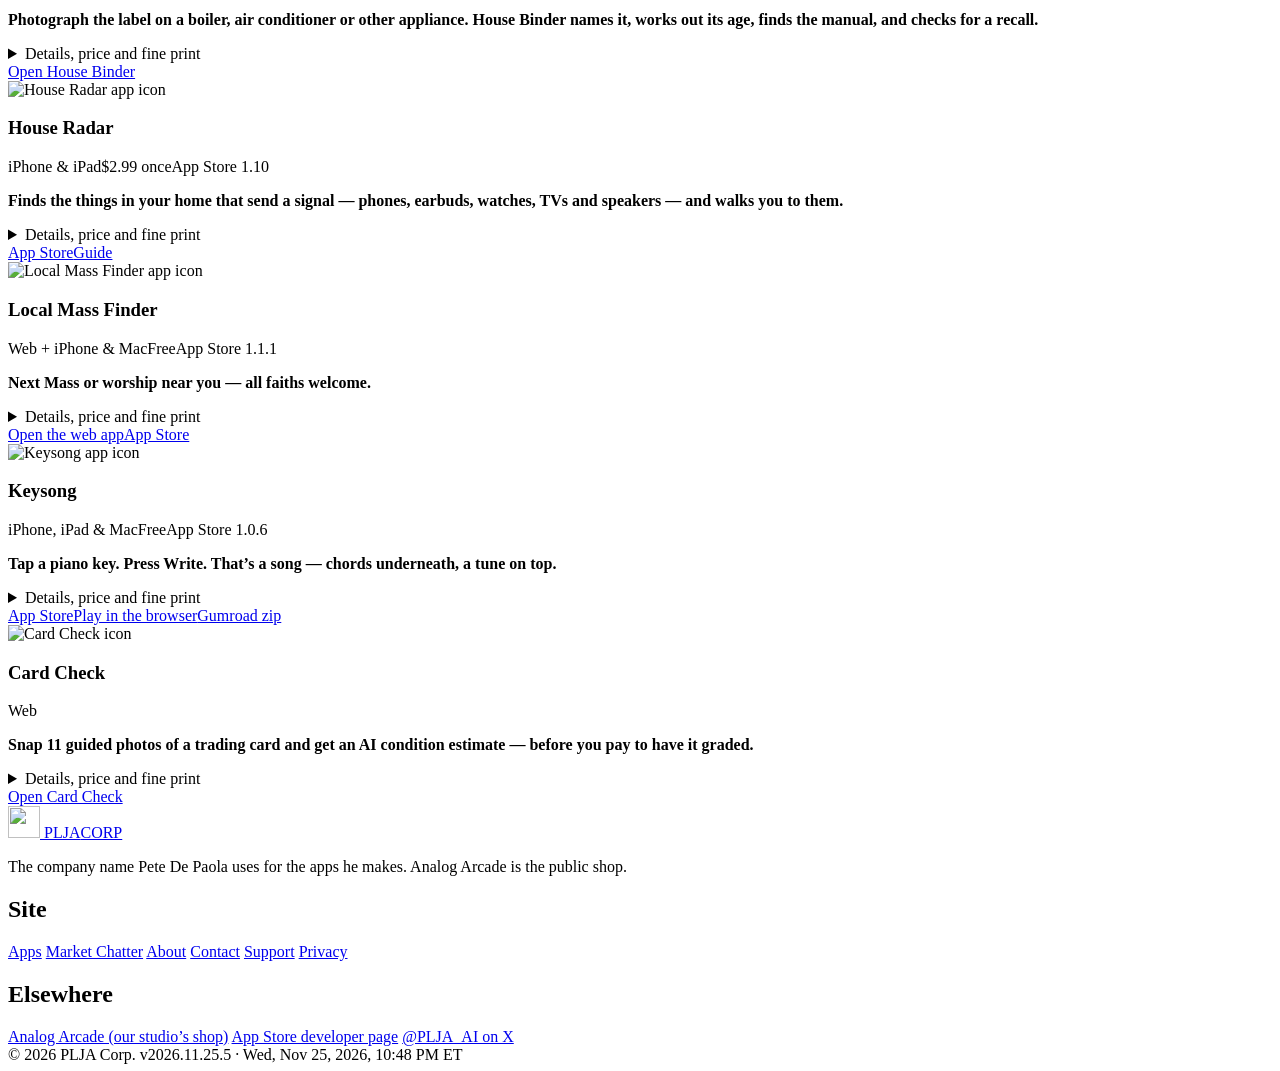
==== commit f6d244e0: "Market Chatter: one room with today's scan on top and the live board under it (v2026.11.25.5). /dail" ====
--- a/public/index.html
+++ b/public/index.html
@@ -8,7 +8,7 @@
   <link rel="canonical" href="https://plja-corp.pages.dev/">
   <meta name="theme-color" content="#f5f0e7">
   <meta name="color-scheme" content="light dark">
-  <meta name="generator" content="PLJA site v2026.11.25.4">
+  <meta name="generator" content="PLJA site v2026.11.25.5">
   <meta property="og:type" content="website">
   <meta property="og:site_name" content="PLJA Corp">
   <meta property="og:title" content="PLJA Corp — local-first apps from a solo maker">
@@ -26,7 +26,7 @@
   <link rel="apple-touch-icon" href="/assets/img/apple-touch-icon.png">
   <link rel="preload" href="/assets/fonts/ibm-plex-sans-regular.woff2" as="font" type="font/woff2" crossorigin>
   <link rel="preload" href="/assets/fonts/fraunces-semibold.woff2" as="font" type="font/woff2" crossorigin>
-  <link rel="stylesheet" href="/assets/css/plja-2026.11.25.4.css">
+  <link rel="stylesheet" href="/assets/css/plja-2026.11.25.5.css">
   <script>(function(){try{var t=localStorage.getItem('plja-theme');if(t==='dark'||t==='light')document.documentElement.setAttribute('data-theme',t);}catch(e){}})();</script>
 </head>
 <body>
@@ -39,12 +39,12 @@
         <img src="/assets/img/mark.svg" width="32" height="32" alt="">
         <span class="name">PLJA<span class="corp">CORP</span></span>
       </a>
-      <nav class="nav" aria-label="Primary"><a href="/products/">Apps</a><a href="/daily/">Daily Scan</a><a href="/live/" class="live-dot">Live board</a><a href="/about/">About</a><a href="/support/">Support</a></nav>
+      <nav class="nav" aria-label="Primary"><a href="/products/">Apps</a><a href="/chatter/" class="live-dot">Market Chatter</a><a href="/about/">About</a><a href="/support/">Support</a></nav>
       <button class="tool jump-btn" id="jump-btn" type="button" aria-label="Jump to a page" aria-keyshortcuts="/ Control+K"><svg viewBox="0 0 24 24" fill="none" stroke="currentColor" stroke-width="2" stroke-linecap="round" aria-hidden="true"><circle cx="11" cy="11" r="7"/><path d="m20 20-3.5-3.5"/></svg><span class="lbl">Jump</span><kbd>/</kbd></button>
       <button class="tool" id="theme-btn" type="button" aria-label="Switch theme" aria-pressed="false" data-sun="<svg viewBox=&quot;0 0 24 24&quot; fill=&quot;none&quot; stroke=&quot;currentColor&quot; stroke-width=&quot;2&quot; stroke-linecap=&quot;round&quot; aria-hidden=&quot;true&quot;><circle cx=&quot;12&quot; cy=&quot;12&quot; r=&quot;4&quot;/><path d=&quot;M12 2v2M12 20v2M4.9 4.9l1.4 1.4M17.7 17.7l1.4 1.4M2 12h2M20 12h2M4.9 19.1l1.4-1.4M17.7 6.3l1.4-1.4&quot;/></svg>" data-moon="<svg viewBox=&quot;0 0 24 24&quot; fill=&quot;none&quot; stroke=&quot;currentColor&quot; stroke-width=&quot;2&quot; stroke-linecap=&quot;round&quot; aria-hidden=&quot;true&quot;><path d=&quot;M21 12.8A9 9 0 1 1 11.2 3a7 7 0 0 0 9.8 9.8z&quot;/></svg>"><svg viewBox="0 0 24 24" fill="none" stroke="currentColor" stroke-width="2" stroke-linecap="round" aria-hidden="true"><path d="M21 12.8A9 9 0 1 1 11.2 3a7 7 0 0 0 9.8 9.8z"/></svg></button>
       <details class="menu">
         <summary class="tool" aria-label="Menu"><svg viewBox="0 0 24 24" fill="none" stroke="currentColor" stroke-width="2" stroke-linecap="round" aria-hidden="true"><path d="M4 7h16M4 12h16M4 17h16"/></svg></summary>
-        <nav class="panel" aria-label="Primary"><a href="/products/">Apps</a><a href="/daily/">Daily Scan</a><a href="/live/">Live board</a><a href="/about/">About</a><a href="/support/">Support</a><a href="/contact/">Contact</a><a href="/privacy/">Privacy</a></nav>
+        <nav class="panel" aria-label="Primary"><a href="/products/">Apps</a><a href="/chatter/">Market Chatter</a><a href="/about/">About</a><a href="/support/">Support</a><a href="/contact/">Contact</a><a href="/privacy/">Privacy</a></nav>
       </details>
     </div>
   </header>
@@ -72,10 +72,10 @@
         <div class="hero-grid"><div>
         <p class="kicker rise">PLJA Corp · solo-made software</p>
         <h1 class="rise d1">Small apps that do <em>one job</em> well.</h1>
-        <p class="lede rise d2"><strong>PLJA Corp</strong> is the company name Pete De Paola uses for the apps he makes. Five are finished and live today. Most are free; the one paid app is $2.99, once. There is also a free morning research page and a live chatter board.</p>
+        <p class="lede rise d2"><strong>PLJA Corp</strong> is the company name Pete De Paola uses for the apps he makes. Five are finished and live today. Most are free; the one paid app is $2.99, once. Under one roof you will also find Analog Arcade, our public shop, and Market Chatter, a free research room.</p>
         <div class="actions rise d3">
           <a class="btn btn-primary" href="/products/">See the five apps <span class="arr" aria-hidden="true">→</span></a>
-          <a class="btn btn-ghost" href="/live/">Open the live board</a>
+          <a class="btn btn-ghost" href="/chatter/">Enter Market Chatter</a>
         </div>
         <ul class="trust rise d3" aria-label="How these are made">
           <li><svg viewBox="0 0 24 24" fill="none" stroke="currentColor" stroke-width="2.4" stroke-linecap="round" stroke-linejoin="round" aria-hidden="true"><path d="m5 12 5 5 9-10"/></svg> No subscriptions</li>
@@ -99,21 +99,21 @@
             <span>House Binder, House Radar, Local Mass Finder, Keysong and Card Check. Web, iPhone, iPad and Mac.</span>
             <span class="go">Browse the apps →</span>
           </a>
-          <a class="door" href="/daily/">
+          <a class="door" href="https://analogarcade.net/?utm_source=plja_hub" rel="noopener noreferrer">
             <span class="ico"><svg viewBox="0 0 24 24" fill="none" stroke="currentColor" stroke-width="2" stroke-linecap="round" aria-hidden="true"><path d="M3 18h18M7 18a5 5 0 0 1 10 0M12 4v5M5.6 9.6l1.4 1.4M18.4 9.6 17 11M8 22h8"/></svg></span>
-            <strong>Daily Scan</strong>
-            <span>A free morning read of odd moves, news flags and names talked about far more than usual.</span>
-            <span class="go">Read today’s scan →</span>
+            <strong>Analog Arcade</strong>
+            <span>Our studio&rsquo;s public shop: free games, family tools, and the newest launches like Kept and Overhead.</span>
+            <span class="go">Visit the shop →</span>
           </a>
-          <a class="door" href="/live/">
+          <a class="door" href="/chatter/">
             <span class="ico"><svg viewBox="0 0 24 24" fill="none" stroke="currentColor" stroke-width="2" stroke-linecap="round" stroke-linejoin="round" aria-hidden="true"><path d="M3 12h4l3-8 4 16 3-8h4"/></svg></span>
-            <strong>Live board</strong>
-            <span>Chatter vs. normal, sortable and filterable, with a NO NEWS flag. Research, not advice.</span>
-            <span class="go">Open the board →</span>
+            <strong>Market Chatter</strong>
+            <span>Today&rsquo;s scan and a live board of who is being talked about, in one room. Research, not advice.</span>
+            <span class="go">Enter the room →</span>
           </a>
         </div>
         <div class="surface pulse" id="pulse" hidden>
-          <div class="pulse-head"><strong>From the live board</strong><span id="pulse-when"></span></div>
+          <div class="pulse-head"><strong>From Market Chatter</strong><span id="pulse-when"></span></div>
           <ul class="pulse-list" id="pulse-list"></ul>
           <p class="pulse-head">Talk vs. its own normal. A lead to check, not a fact, and not investment advice.</p>
         </div>
@@ -233,8 +233,7 @@
           <h2>Site</h2>
           <nav aria-label="Footer">
             <a href="/products/">Apps</a>
-            <a href="/daily/">Daily Scan</a>
-            <a href="/live/">Live board</a>
+            <a href="/chatter/">Market Chatter</a>
             <a href="/about/">About</a>
             <a href="/contact/">Contact</a>
             <a href="/support/">Support</a>
@@ -244,7 +243,7 @@
         <div>
           <h2>Elsewhere</h2>
           <nav aria-label="Elsewhere">
-            <a href="https://analogarcade.net/">Analog Arcade</a>
+            <a href="https://analogarcade.net/">Analog Arcade (our studio&rsquo;s shop)</a>
             <a href="https://apps.apple.com/us/developer/peter-de-paola/id6804326068">App Store developer page</a>
             <a href="https://x.com/PLJA_AI">@PLJA_AI on X</a>
           </nav>
@@ -252,7 +251,7 @@
       </div>
       <div class="stampline">
         <span>© 2026 PLJA Corp.</span>
-        <span class="ver">v2026.11.25.4 · Wed, Nov 25, 2026, 9:37 PM ET</span>
+        <span class="ver">v2026.11.25.5 · Wed, Nov 25, 2026, 10:48 PM ET</span>
       </div>
     </div>
   </footer>
@@ -260,7 +259,7 @@
   <dialog class="jump" id="jump" aria-label="Jump to a page">
     <label class="sr-only" for="jump-q">Search pages</label>
     <input id="jump-q" type="search" placeholder="Jump to… (apps, Daily Scan, Live board)" autocomplete="off">
-    <ul id="jump-list"><li><a href="/">Home<span>Start here</span></a></li><li><a href="/products/">Apps<span>House Binder, House Radar, Local Mass Finder, Keysong, Card Check</span></a></li><li><a href="/daily/">Daily Scan<span>Morning research log</span></a></li><li><a href="/daily/2026-11-25/">Latest scan: Nov 25, 2026<span>Daily Scan</span></a></li><li><a href="/live/">Live board<span>Chatter vs. normal, refreshed on weekdays</span></a></li><li><a href="/about/">About<span>Who makes these</span></a></li><li><a href="/contact/">Contact<span>How to reach us</span></a></li><li><a href="/support/">Support<span>Help for each app</span></a></li><li><a href="/privacy/">Privacy<span>What this site collects (nothing extra)</span></a></li><li><a href="https://binder.analogarcade.net/" rel="noopener noreferrer">House Binder<span>Web app</span></a></li><li><a href="https://apps.apple.com/us/app/house-radar/id6816271323" rel="noopener noreferrer">House Radar<span>App Store</span></a></li><li><a href="https://church.analogarcade.net/" rel="noopener noreferrer">Local Mass Finder<span>Web app</span></a></li><li><a href="https://apps.apple.com/us/app/keysong/id6804326066" rel="noopener noreferrer">Keysong<span>App Store</span></a></li><li><a href="https://cards.analogarcade.net/" rel="noopener noreferrer">Card Check<span>Web app</span></a></li><li><a href="https://analogarcade.net/" rel="noopener noreferrer">Analog Arcade<span>The public shop</span></a></li></ul>
+    <ul id="jump-list"><li><a href="/">Home<span>Start here</span></a></li><li><a href="/products/">Apps<span>House Binder, House Radar, Local Mass Finder, Keysong, Card Check</span></a></li><li><a href="/chatter/">Market Chatter<span>Today's scan and the live board in one room</span></a></li><li><a href="/daily/">Daily Scan (archive)<span>Morning research log</span></a></li><li><a href="/daily/2026-11-25/">Latest scan: Nov 25, 2026<span>Daily Scan</span></a></li><li><a href="/live/">Live board<span>Chatter vs. normal, refreshed on weekdays</span></a></li><li><a href="/about/">About<span>Who makes these</span></a></li><li><a href="/contact/">Contact<span>How to reach us</span></a></li><li><a href="/support/">Support<span>Help for each app</span></a></li><li><a href="/privacy/">Privacy<span>What this site collects (nothing extra)</span></a></li><li><a href="https://binder.analogarcade.net/" rel="noopener noreferrer">House Binder<span>Web app</span></a></li><li><a href="https://apps.apple.com/us/app/house-radar/id6816271323" rel="noopener noreferrer">House Radar<span>App Store</span></a></li><li><a href="https://church.analogarcade.net/" rel="noopener noreferrer">Local Mass Finder<span>Web app</span></a></li><li><a href="https://apps.apple.com/us/app/keysong/id6804326066" rel="noopener noreferrer">Keysong<span>App Store</span></a></li><li><a href="https://cards.analogarcade.net/" rel="noopener noreferrer">Card Check<span>Web app</span></a></li><li><a href="https://analogarcade.net/" rel="noopener noreferrer">Analog Arcade<span>The PLJA Corp studio's public shop</span></a></li></ul>
     <p class="hint">↑ ↓ to move · Enter to open · Esc to close</p>
   </dialog>
   <div class="toast" id="toast" role="status" aria-live="polite"></div>
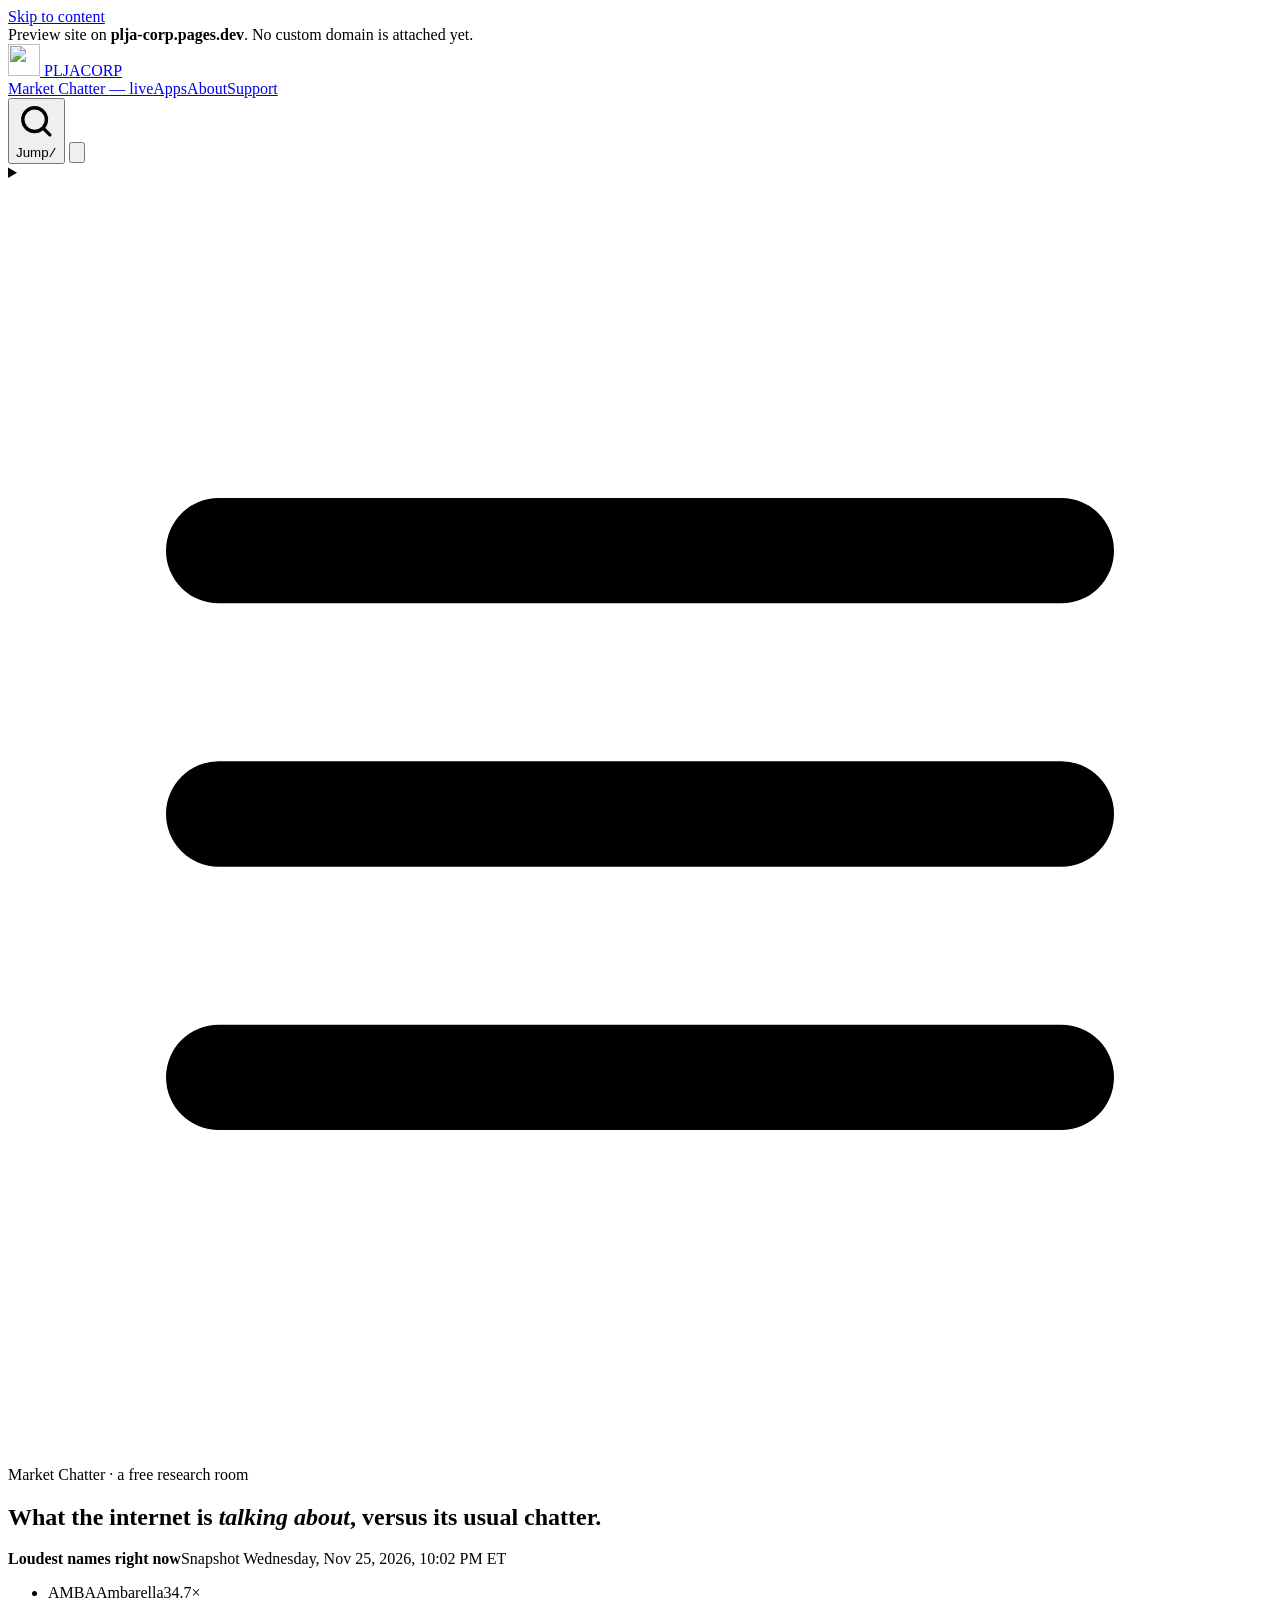
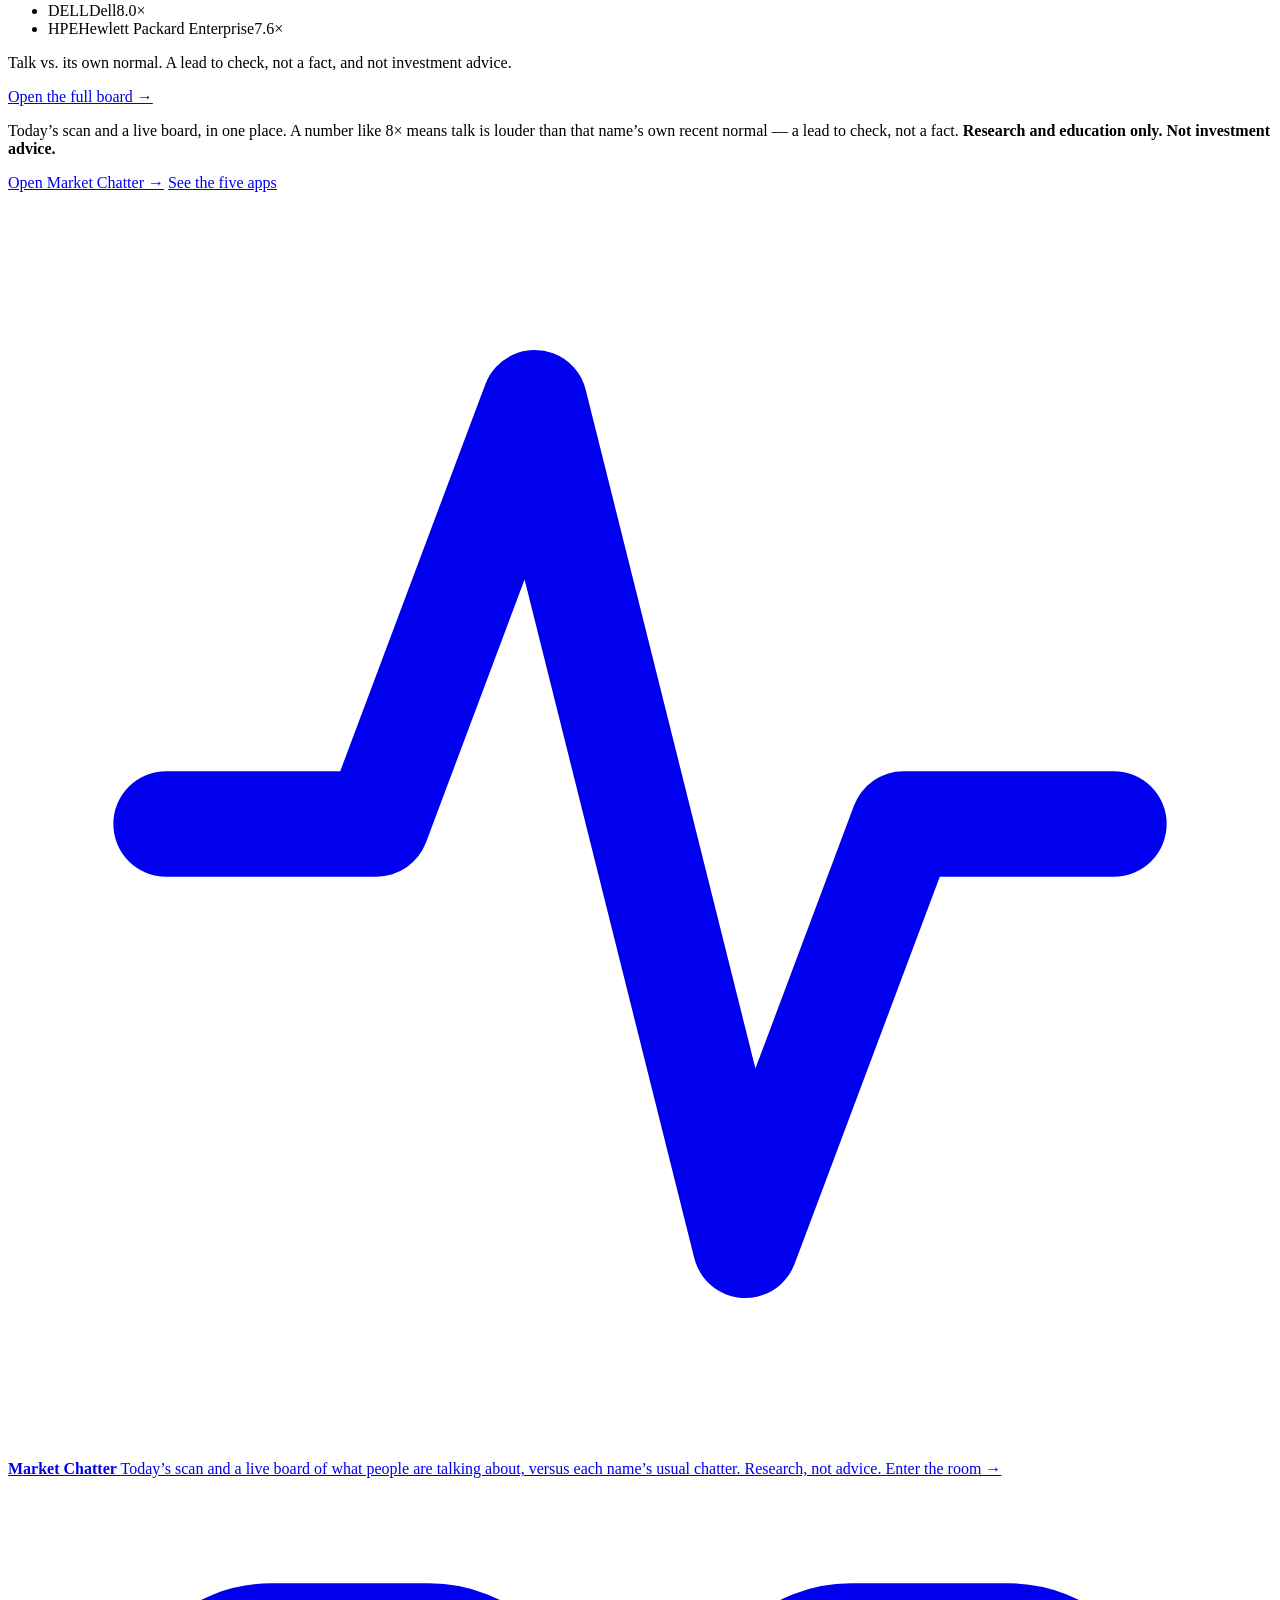
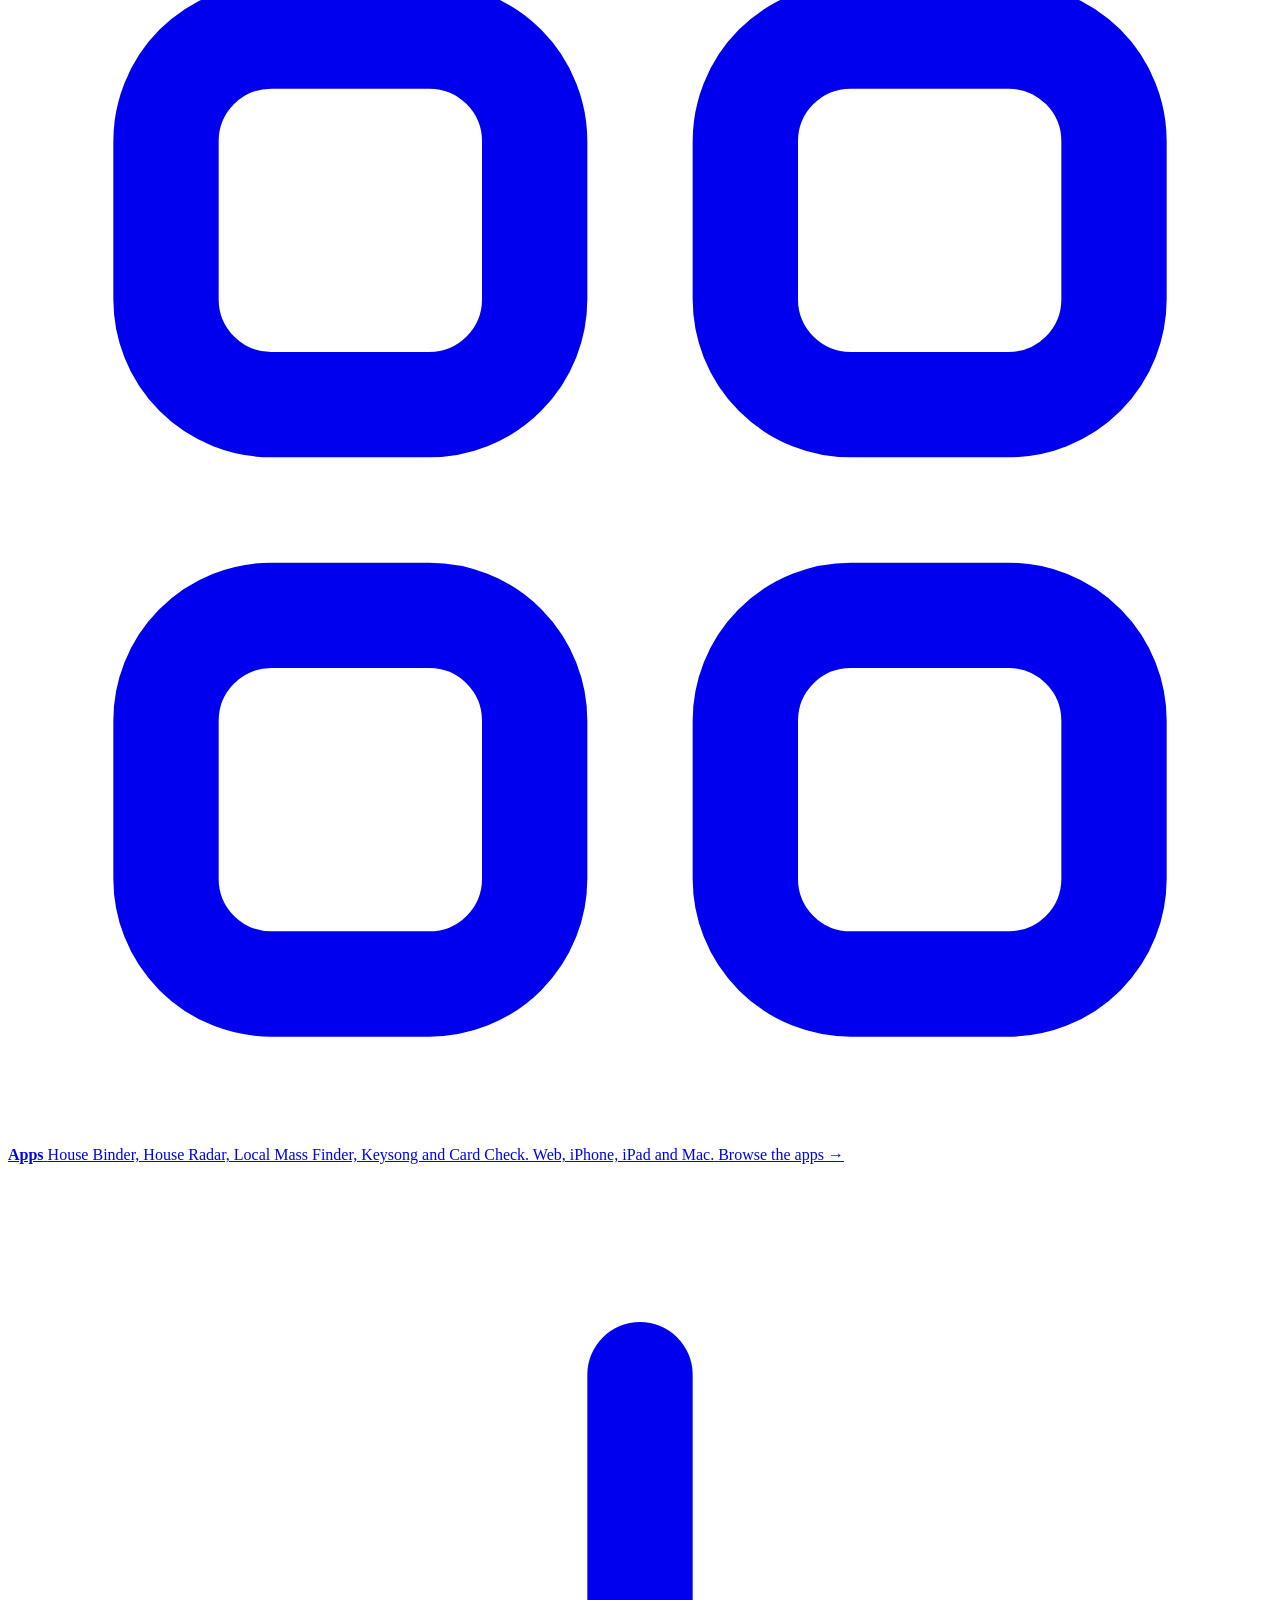
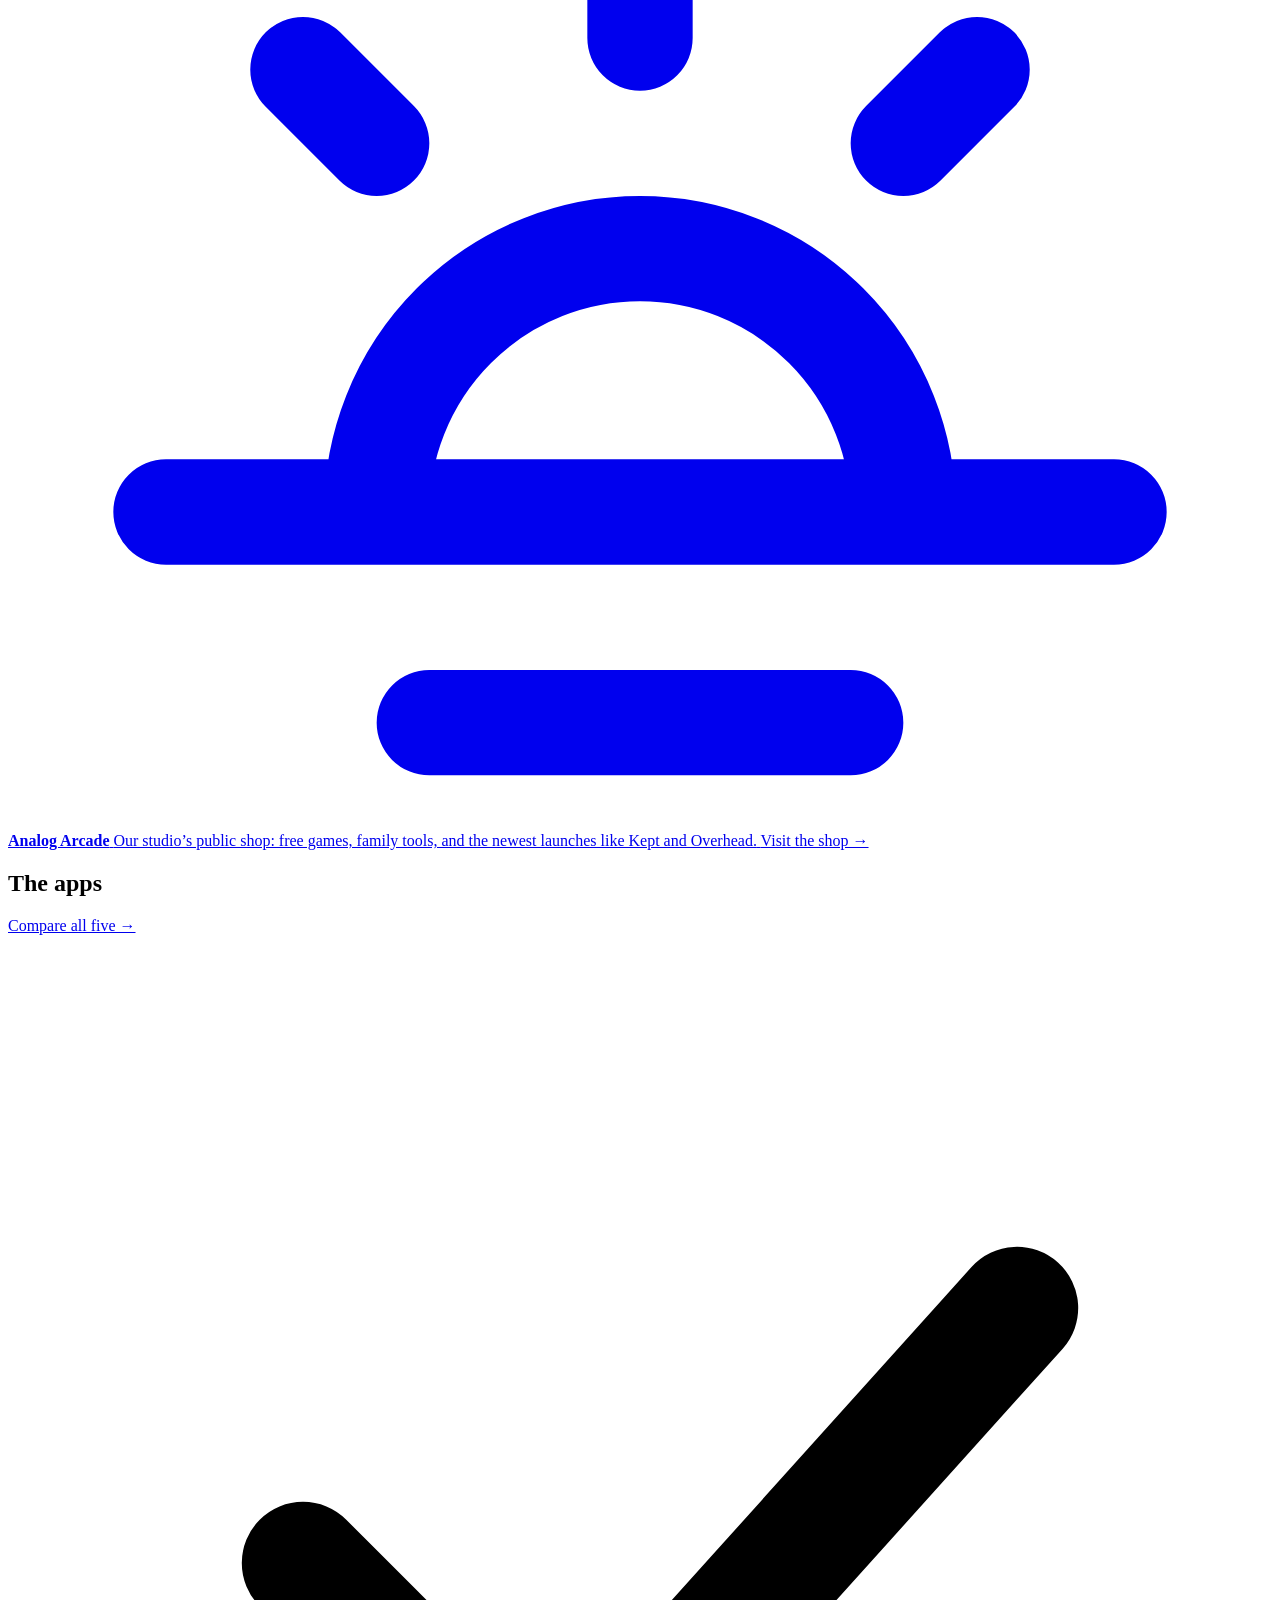
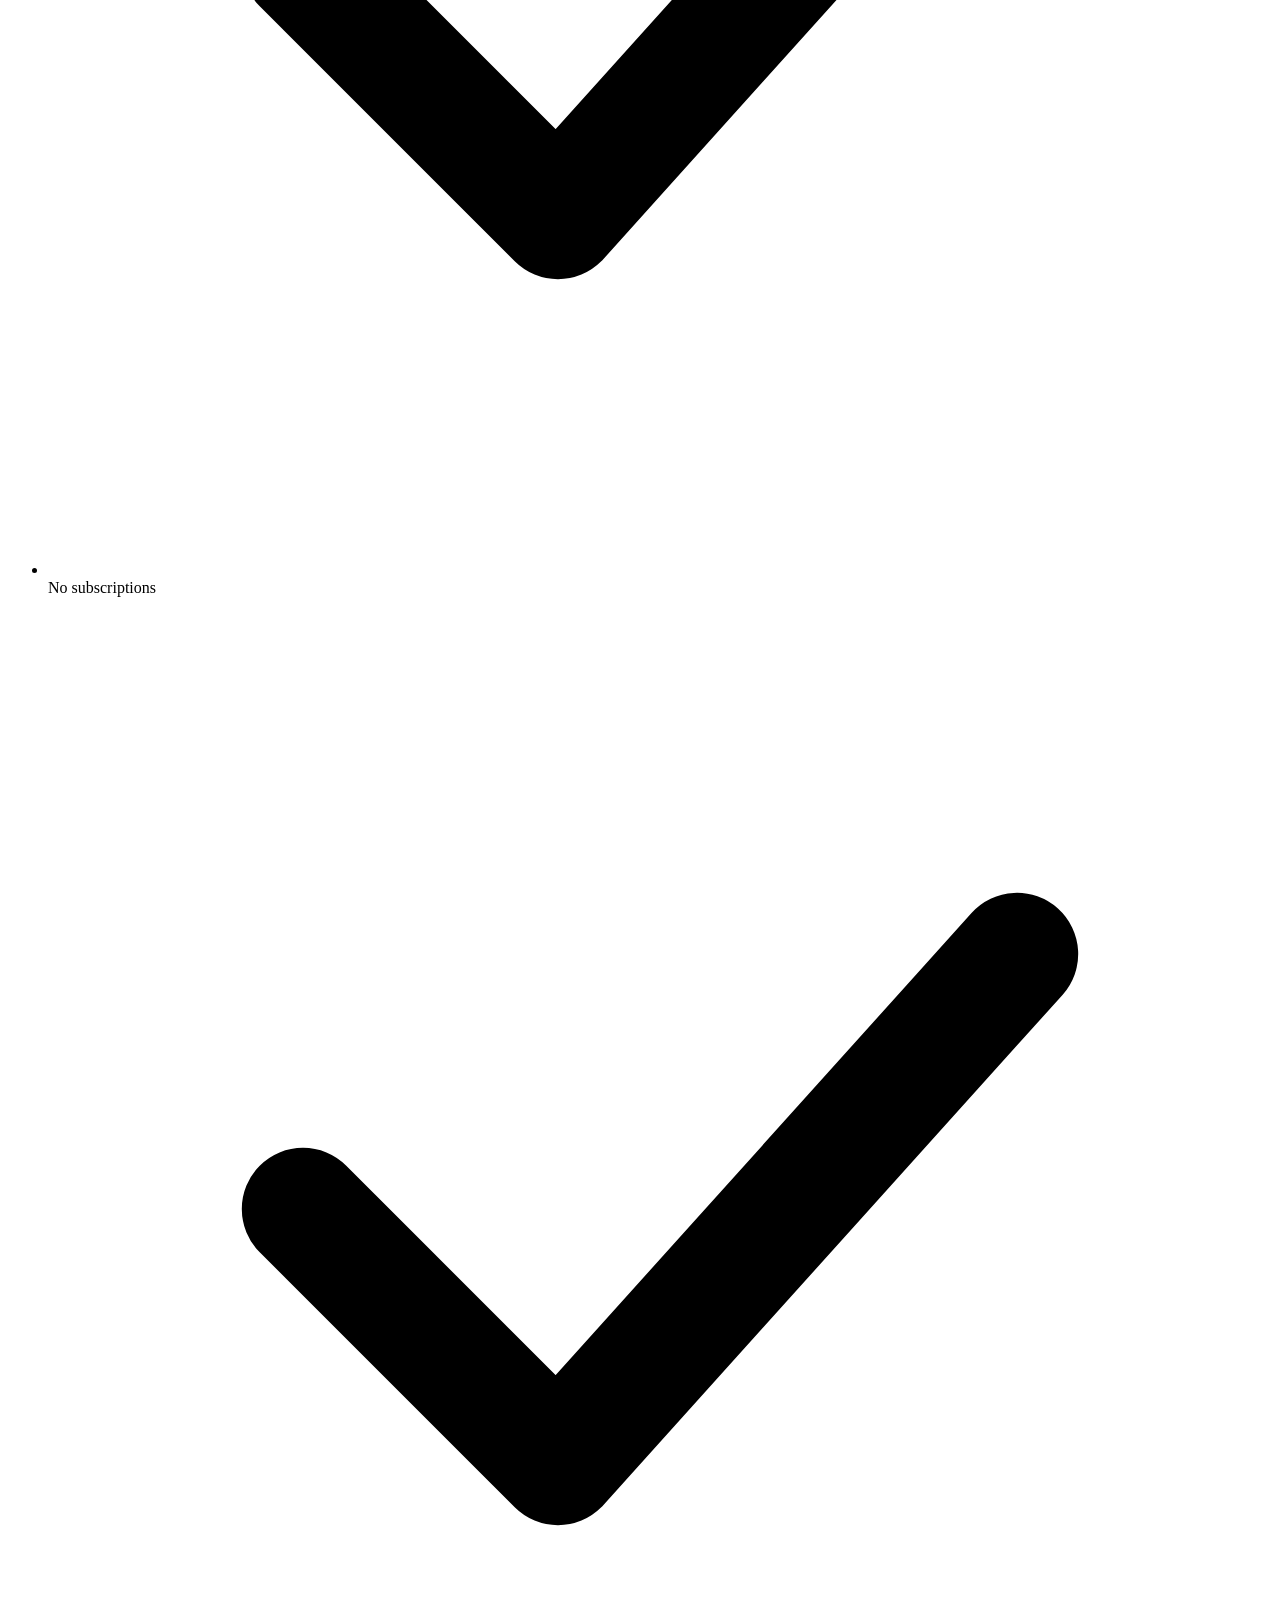
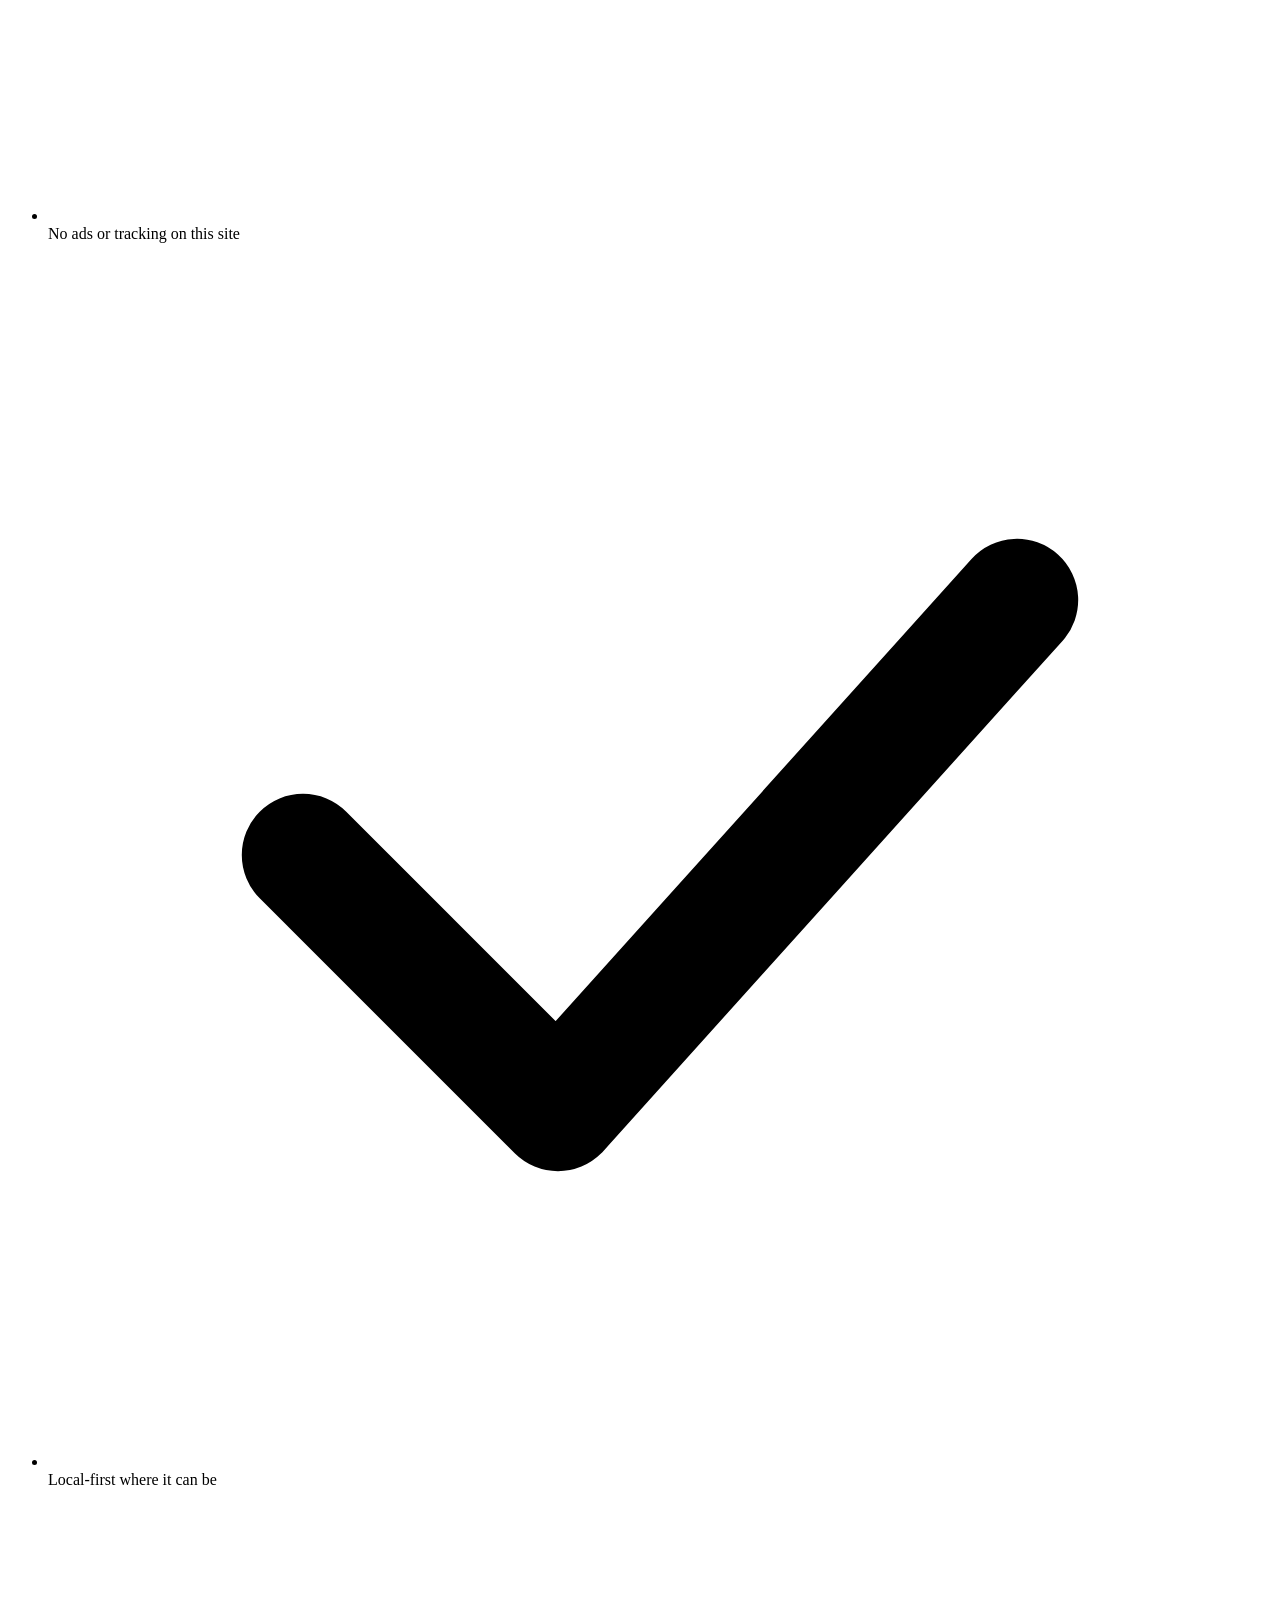
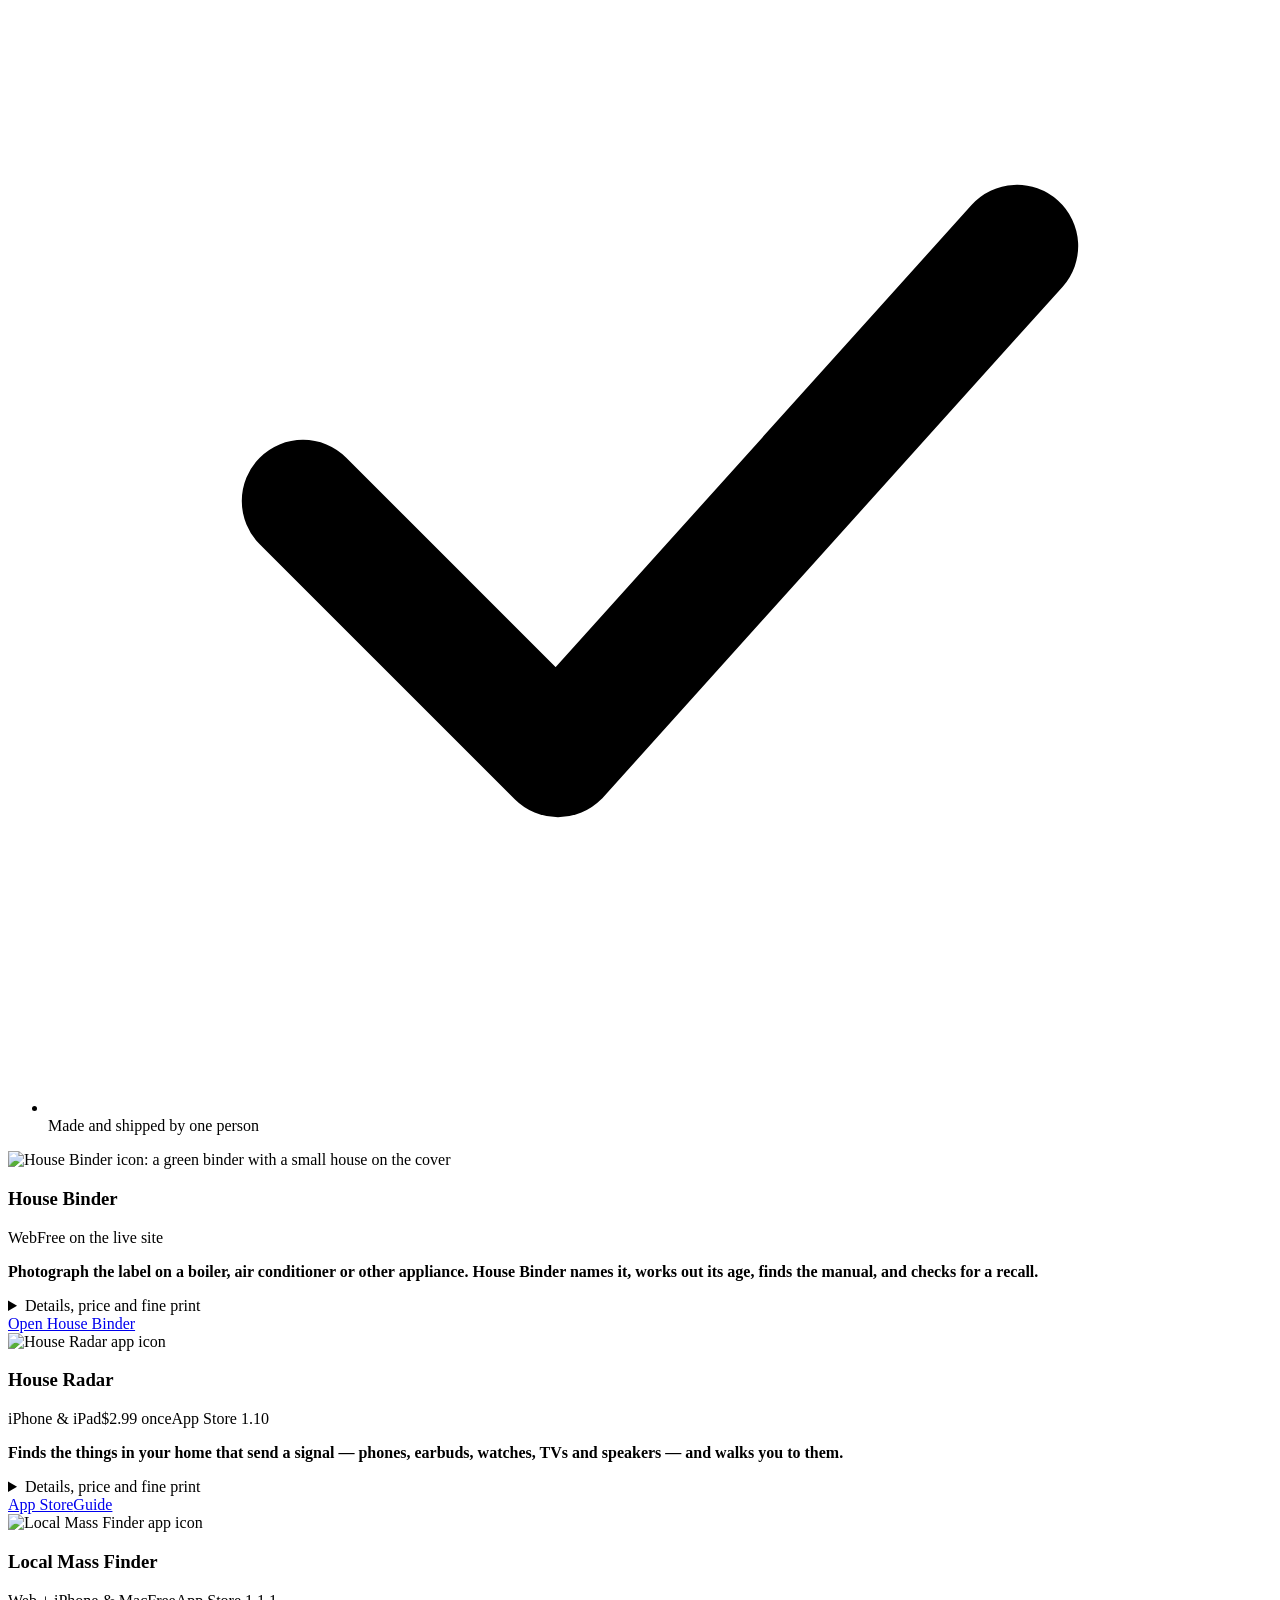
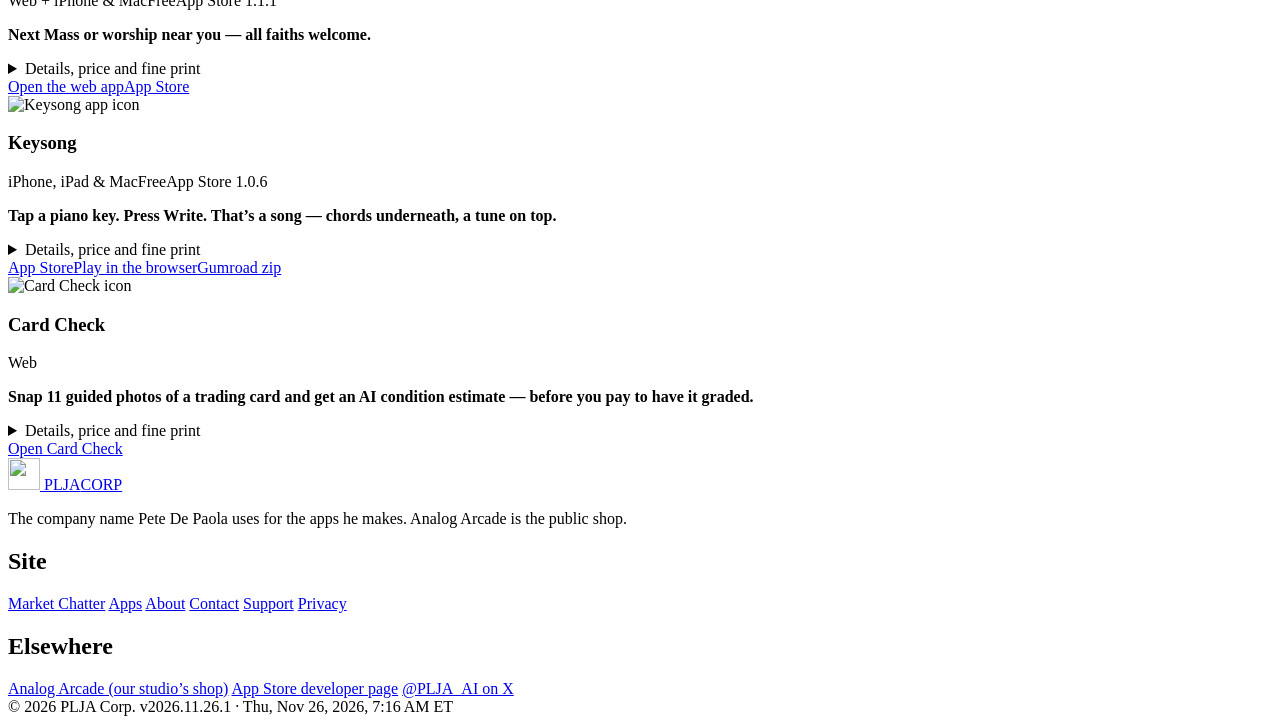
==== commit 4eb55ac0: "Make Market Chatter the home hero with live top names, first in the nav, and a link card on every ot" ====
--- a/public/index.html
+++ b/public/index.html
@@ -3,30 +3,31 @@
 <head>
   <meta charset="utf-8">
   <meta name="viewport" content="width=device-width, initial-scale=1, viewport-fit=cover">
-  <title>PLJA Corp — local-first apps from a solo maker</title>
-  <meta name="description" content="PLJA Corp is the company name Pete De Paola uses for the apps he makes: House Binder, House Radar, Local Mass Finder, Keysong and Card Check.">
+  <title>PLJA Corp — Market Chatter and local-first apps</title>
+  <meta name="description" content="Market Chatter: what the internet is talking about versus its usual chatter, plus the apps PLJA Corp ships. Research and education only. Not investment advice.">
   <link rel="canonical" href="https://plja-corp.pages.dev/">
   <meta name="theme-color" content="#f5f0e7">
   <meta name="color-scheme" content="light dark">
-  <meta name="generator" content="PLJA site v2026.11.25.5">
+  <meta name="generator" content="PLJA site v2026.11.26.1">
   <meta property="og:type" content="website">
   <meta property="og:site_name" content="PLJA Corp">
-  <meta property="og:title" content="PLJA Corp — local-first apps from a solo maker">
-  <meta property="og:description" content="PLJA Corp is the company name Pete De Paola uses for the apps he makes: House Binder, House Radar, Local Mass Finder, Keysong and Card Check.">
+  <meta property="og:title" content="PLJA Corp — Market Chatter and local-first apps">
+  <meta property="og:description" content="Market Chatter: what the internet is talking about versus its usual chatter, plus the apps PLJA Corp ships. Research and education only. Not investment advice.">
   <meta property="og:url" content="https://plja-corp.pages.dev/">
   <meta property="og:image" content="https://plja-corp.pages.dev/assets/img/og.png">
   <meta property="og:image:width" content="1200">
   <meta property="og:image:height" content="630">
   <meta name="twitter:card" content="summary_large_image">
-  <meta name="twitter:title" content="PLJA Corp — local-first apps from a solo maker">
-  <meta name="twitter:description" content="PLJA Corp is the company name Pete De Paola uses for the apps he makes: House Binder, House Radar, Local Mass Finder, Keysong and Card Check.">
+  <meta name="twitter:title" content="PLJA Corp — Market Chatter and local-first apps">
+  <meta name="twitter:description" content="Market Chatter: what the internet is talking about versus its usual chatter, plus the apps PLJA Corp ships. Research and education only. Not investment advice.">
   <meta name="twitter:image" content="https://plja-corp.pages.dev/assets/img/og.png">
   <link rel="icon" href="/assets/img/favicon.svg" type="image/svg+xml">
   <link rel="icon" href="/assets/img/favicon-32.png" type="image/png" sizes="32x32">
   <link rel="apple-touch-icon" href="/assets/img/apple-touch-icon.png">
   <link rel="preload" href="/assets/fonts/ibm-plex-sans-regular.woff2" as="font" type="font/woff2" crossorigin>
   <link rel="preload" href="/assets/fonts/fraunces-semibold.woff2" as="font" type="font/woff2" crossorigin>
-  <link rel="stylesheet" href="/assets/css/plja-2026.11.25.5.css">
+  <link rel="preload" href="/assets/fonts/ibm-plex-mono-medium.woff2" as="font" type="font/woff2" crossorigin>
+  <link rel="stylesheet" href="/assets/css/plja-2026.11.26.1.css">
   <script>(function(){try{var t=localStorage.getItem('plja-theme');if(t==='dark'||t==='light')document.documentElement.setAttribute('data-theme',t);}catch(e){}})();</script>
 </head>
 <body>
@@ -39,15 +40,16 @@
         <img src="/assets/img/mark.svg" width="32" height="32" alt="">
         <span class="name">PLJA<span class="corp">CORP</span></span>
       </a>
-      <nav class="nav" aria-label="Primary"><a href="/products/">Apps</a><a href="/chatter/" class="live-dot">Market Chatter</a><a href="/about/">About</a><a href="/support/">Support</a></nav>
+      <nav class="nav" aria-label="Primary"><a href="/chatter/" class="live-dot">Market Chatter <span class="live-word">— live</span></a><a href="/products/">Apps</a><a href="/about/">About</a><a href="/support/">Support</a></nav>
       <button class="tool jump-btn" id="jump-btn" type="button" aria-label="Jump to a page" aria-keyshortcuts="/ Control+K"><svg viewBox="0 0 24 24" fill="none" stroke="currentColor" stroke-width="2" stroke-linecap="round" aria-hidden="true"><circle cx="11" cy="11" r="7"/><path d="m20 20-3.5-3.5"/></svg><span class="lbl">Jump</span><kbd>/</kbd></button>
       <button class="tool" id="theme-btn" type="button" aria-label="Switch theme" aria-pressed="false" data-sun="<svg viewBox=&quot;0 0 24 24&quot; fill=&quot;none&quot; stroke=&quot;currentColor&quot; stroke-width=&quot;2&quot; stroke-linecap=&quot;round&quot; aria-hidden=&quot;true&quot;><circle cx=&quot;12&quot; cy=&quot;12&quot; r=&quot;4&quot;/><path d=&quot;M12 2v2M12 20v2M4.9 4.9l1.4 1.4M17.7 17.7l1.4 1.4M2 12h2M20 12h2M4.9 19.1l1.4-1.4M17.7 6.3l1.4-1.4&quot;/></svg>" data-moon="<svg viewBox=&quot;0 0 24 24&quot; fill=&quot;none&quot; stroke=&quot;currentColor&quot; stroke-width=&quot;2&quot; stroke-linecap=&quot;round&quot; aria-hidden=&quot;true&quot;><path d=&quot;M21 12.8A9 9 0 1 1 11.2 3a7 7 0 0 0 9.8 9.8z&quot;/></svg>"><svg viewBox="0 0 24 24" fill="none" stroke="currentColor" stroke-width="2" stroke-linecap="round" aria-hidden="true"><path d="M21 12.8A9 9 0 1 1 11.2 3a7 7 0 0 0 9.8 9.8z"/></svg></button>
       <details class="menu">
         <summary class="tool" aria-label="Menu"><svg viewBox="0 0 24 24" fill="none" stroke="currentColor" stroke-width="2" stroke-linecap="round" aria-hidden="true"><path d="M4 7h16M4 12h16M4 17h16"/></svg></summary>
-        <nav class="panel" aria-label="Primary"><a href="/products/">Apps</a><a href="/chatter/">Market Chatter</a><a href="/about/">About</a><a href="/support/">Support</a><a href="/contact/">Contact</a><a href="/privacy/">Privacy</a></nav>
+        <nav class="panel" aria-label="Primary"><a href="/chatter/" class="live-dot">Market Chatter <span class="live-word">— live</span></a><a href="/products/">Apps</a><a href="/about/">About</a><a href="/support/">Support</a><a href="/contact/">Contact</a><a href="/privacy/">Privacy</a></nav>
       </details>
     </div>
   </header>
+  
   <main id="main">
     
     
@@ -69,30 +71,30 @@
 
     <section class="hero">
       <div class="wrap">
-        <div class="hero-grid"><div>
-        <p class="kicker rise">PLJA Corp · solo-made software</p>
-        <h1 class="rise d1">Small apps that do <em>one job</em> well.</h1>
-        <p class="lede rise d2"><strong>PLJA Corp</strong> is the company name Pete De Paola uses for the apps he makes. Five are finished and live today. Most are free; the one paid app is $2.99, once. Under one roof you will also find Analog Arcade, our public shop, and Market Chatter, a free research room.</p>
-        <div class="actions rise d3">
-          <a class="btn btn-primary" href="/products/">See the five apps <span class="arr" aria-hidden="true">→</span></a>
-          <a class="btn btn-ghost" href="/chatter/">Enter Market Chatter</a>
-        </div>
-        <ul class="trust rise d3" aria-label="How these are made">
-          <li><svg viewBox="0 0 24 24" fill="none" stroke="currentColor" stroke-width="2.4" stroke-linecap="round" stroke-linejoin="round" aria-hidden="true"><path d="m5 12 5 5 9-10"/></svg> No subscriptions</li>
-          <li><svg viewBox="0 0 24 24" fill="none" stroke="currentColor" stroke-width="2.4" stroke-linecap="round" stroke-linejoin="round" aria-hidden="true"><path d="m5 12 5 5 9-10"/></svg> No ads or tracking on this site</li>
-          <li><svg viewBox="0 0 24 24" fill="none" stroke="currentColor" stroke-width="2.4" stroke-linecap="round" stroke-linejoin="round" aria-hidden="true"><path d="m5 12 5 5 9-10"/></svg> Local-first where it can be</li>
-          <li><svg viewBox="0 0 24 24" fill="none" stroke="currentColor" stroke-width="2.4" stroke-linecap="round" stroke-linejoin="round" aria-hidden="true"><path d="m5 12 5 5 9-10"/></svg> Made and shipped by one person</li>
-        </ul>
-        </div>
-        <div class="mosaic rise d2" aria-hidden="true">
-          <img src="/assets/img/apps/binder.png" width="256" height="256" alt="">
-          <img src="/assets/img/apps/houseradar.jpg" width="256" height="256" alt="">
-          <img src="/assets/img/apps/massfinder.jpg" width="256" height="256" alt="">
-          <img src="/assets/img/apps/keysong.jpg" width="256" height="256" alt="">
-          <img src="/assets/img/apps/cardcheck.png" width="256" height="256" alt="">
+        <div class="hero-grid">
+        <p class="kicker rise">Market Chatter · a free research room</p>
+        <h1 class="rise d1">What the internet is <em>talking about</em>, versus its usual chatter.</h1>
+        <aside class="surface pulse hero-pulse rise d2" id="pulse">
+          <div class="pulse-head"><strong>Loudest names right now</strong><span id="pulse-when">Snapshot Wednesday, Nov 25, 2026, 10:02 PM ET</span></div>
+          <ul class="pulse-list" id="pulse-list"><li><span class="sym">AMBA</span><span class="lbl">Ambarella</span><span class="x">34.7×</span></li><li><span class="sym">DELL</span><span class="lbl">Dell</span><span class="x">8.0×</span></li><li><span class="sym">HPE</span><span class="lbl">Hewlett Packard Enterprise</span><span class="x">7.6×</span></li></ul>
+          <p class="pulse-head">Talk vs. its own normal. A lead to check, not a fact, and not investment advice.</p>
+          <a class="go" href="/chatter/">Open the full board →</a>
+        </aside>
+        <div class="hero-more rise d3">
+        <p class="lede">Today&rsquo;s scan and a live board, in one place. A number like 8× means talk is louder than that name&rsquo;s own recent normal &mdash; a lead to check, not a fact. <strong>Research and education only. Not investment advice.</strong></p>
+        <div class="actions">
+          <a class="btn btn-primary" href="/chatter/">Open Market Chatter <span class="arr" aria-hidden="true">→</span></a>
+          <a class="btn btn-ghost" href="/products/">See the five apps</a>
+        </div>
         </div>
         </div>
         <div class="doors">
+          <a class="door featured" href="/chatter/">
+            <span class="ico"><svg viewBox="0 0 24 24" fill="none" stroke="currentColor" stroke-width="2" stroke-linecap="round" stroke-linejoin="round" aria-hidden="true"><path d="M3 12h4l3-8 4 16 3-8h4"/></svg></span>
+            <strong>Market Chatter</strong>
+            <span>Today&rsquo;s scan and a live board of what people are talking about, versus each name&rsquo;s usual chatter. Research, not advice.</span>
+            <span class="go">Enter the room →</span>
+          </a>
           <a class="door" href="/products/">
             <span class="ico"><svg viewBox="0 0 24 24" fill="none" stroke="currentColor" stroke-width="2" stroke-linejoin="round" aria-hidden="true"><rect x="3" y="3" width="7" height="7" rx="2"/><rect x="14" y="3" width="7" height="7" rx="2"/><rect x="3" y="14" width="7" height="7" rx="2"/><rect x="14" y="14" width="7" height="7" rx="2"/></svg></span>
             <strong>Apps</strong>
@@ -105,17 +107,6 @@
             <span>Our studio&rsquo;s public shop: free games, family tools, and the newest launches like Kept and Overhead.</span>
             <span class="go">Visit the shop →</span>
           </a>
-          <a class="door" href="/chatter/">
-            <span class="ico"><svg viewBox="0 0 24 24" fill="none" stroke="currentColor" stroke-width="2" stroke-linecap="round" stroke-linejoin="round" aria-hidden="true"><path d="M3 12h4l3-8 4 16 3-8h4"/></svg></span>
-            <strong>Market Chatter</strong>
-            <span>Today&rsquo;s scan and a live board of who is being talked about, in one room. Research, not advice.</span>
-            <span class="go">Enter the room →</span>
-          </a>
-        </div>
-        <div class="surface pulse" id="pulse" hidden>
-          <div class="pulse-head"><strong>From Market Chatter</strong><span id="pulse-when"></span></div>
-          <ul class="pulse-list" id="pulse-list"></ul>
-          <p class="pulse-head">Talk vs. its own normal. A lead to check, not a fact, and not investment advice.</p>
         </div>
       </div>
     </section>
@@ -125,6 +116,12 @@
           <h2>The apps</h2>
           <a href="/products/">Compare all five →</a>
         </div>
+        <ul class="trust" aria-label="How these are made">
+          <li><svg viewBox="0 0 24 24" fill="none" stroke="currentColor" stroke-width="2.4" stroke-linecap="round" stroke-linejoin="round" aria-hidden="true"><path d="m5 12 5 5 9-10"/></svg> No subscriptions</li>
+          <li><svg viewBox="0 0 24 24" fill="none" stroke="currentColor" stroke-width="2.4" stroke-linecap="round" stroke-linejoin="round" aria-hidden="true"><path d="m5 12 5 5 9-10"/></svg> No ads or tracking on this site</li>
+          <li><svg viewBox="0 0 24 24" fill="none" stroke="currentColor" stroke-width="2.4" stroke-linecap="round" stroke-linejoin="round" aria-hidden="true"><path d="m5 12 5 5 9-10"/></svg> Local-first where it can be</li>
+          <li><svg viewBox="0 0 24 24" fill="none" stroke="currentColor" stroke-width="2.4" stroke-linecap="round" stroke-linejoin="round" aria-hidden="true"><path d="m5 12 5 5 9-10"/></svg> Made and shipped by one person</li>
+        </ul>
         <div class="grid products">
           
     <article class="card" data-tags="free web">
@@ -232,8 +229,8 @@
         <div>
           <h2>Site</h2>
           <nav aria-label="Footer">
+            <a href="/chatter/">Market Chatter</a>
             <a href="/products/">Apps</a>
-            <a href="/chatter/">Market Chatter</a>
             <a href="/about/">About</a>
             <a href="/contact/">Contact</a>
             <a href="/support/">Support</a>
@@ -251,7 +248,7 @@
       </div>
       <div class="stampline">
         <span>© 2026 PLJA Corp.</span>
-        <span class="ver">v2026.11.25.5 · Wed, Nov 25, 2026, 10:48 PM ET</span>
+        <span class="ver">v2026.11.26.1 · Thu, Nov 26, 2026, 7:16 AM ET</span>
       </div>
     </div>
   </footer>
@@ -259,7 +256,7 @@
   <dialog class="jump" id="jump" aria-label="Jump to a page">
     <label class="sr-only" for="jump-q">Search pages</label>
     <input id="jump-q" type="search" placeholder="Jump to… (apps, Daily Scan, Live board)" autocomplete="off">
-    <ul id="jump-list"><li><a href="/">Home<span>Start here</span></a></li><li><a href="/products/">Apps<span>House Binder, House Radar, Local Mass Finder, Keysong, Card Check</span></a></li><li><a href="/chatter/">Market Chatter<span>Today's scan and the live board in one room</span></a></li><li><a href="/daily/">Daily Scan (archive)<span>Morning research log</span></a></li><li><a href="/daily/2026-11-25/">Latest scan: Nov 25, 2026<span>Daily Scan</span></a></li><li><a href="/live/">Live board<span>Chatter vs. normal, refreshed on weekdays</span></a></li><li><a href="/about/">About<span>Who makes these</span></a></li><li><a href="/contact/">Contact<span>How to reach us</span></a></li><li><a href="/support/">Support<span>Help for each app</span></a></li><li><a href="/privacy/">Privacy<span>What this site collects (nothing extra)</span></a></li><li><a href="https://binder.analogarcade.net/" rel="noopener noreferrer">House Binder<span>Web app</span></a></li><li><a href="https://apps.apple.com/us/app/house-radar/id6816271323" rel="noopener noreferrer">House Radar<span>App Store</span></a></li><li><a href="https://church.analogarcade.net/" rel="noopener noreferrer">Local Mass Finder<span>Web app</span></a></li><li><a href="https://apps.apple.com/us/app/keysong/id6804326066" rel="noopener noreferrer">Keysong<span>App Store</span></a></li><li><a href="https://cards.analogarcade.net/" rel="noopener noreferrer">Card Check<span>Web app</span></a></li><li><a href="https://analogarcade.net/" rel="noopener noreferrer">Analog Arcade<span>The PLJA Corp studio's public shop</span></a></li></ul>
+    <ul id="jump-list"><li><a href="/">Home<span>Start here</span></a></li><li><a href="/chatter/">Market Chatter<span>What the internet is talking about vs. normal</span></a></li><li><a href="/products/">Apps<span>House Binder, House Radar, Local Mass Finder, Keysong, Card Check</span></a></li><li><a href="/daily/">Daily Scan (archive)<span>Morning research log</span></a></li><li><a href="/daily/2026-11-25/">Latest scan: Nov 25, 2026<span>Daily Scan</span></a></li><li><a href="/live/">Live board<span>Chatter vs. normal, refreshed on weekdays</span></a></li><li><a href="/about/">About<span>Who makes these</span></a></li><li><a href="/contact/">Contact<span>How to reach us</span></a></li><li><a href="/support/">Support<span>Help for each app</span></a></li><li><a href="/privacy/">Privacy<span>What this site collects (nothing extra)</span></a></li><li><a href="https://binder.analogarcade.net/" rel="noopener noreferrer">House Binder<span>Web app</span></a></li><li><a href="https://apps.apple.com/us/app/house-radar/id6816271323" rel="noopener noreferrer">House Radar<span>App Store</span></a></li><li><a href="https://church.analogarcade.net/" rel="noopener noreferrer">Local Mass Finder<span>Web app</span></a></li><li><a href="https://apps.apple.com/us/app/keysong/id6804326066" rel="noopener noreferrer">Keysong<span>App Store</span></a></li><li><a href="https://cards.analogarcade.net/" rel="noopener noreferrer">Card Check<span>Web app</span></a></li><li><a href="https://analogarcade.net/" rel="noopener noreferrer">Analog Arcade<span>The PLJA Corp studio's public shop</span></a></li></ul>
     <p class="hint">↑ ↓ to move · Enter to open · Esc to close</p>
   </dialog>
   <div class="toast" id="toast" role="status" aria-live="polite"></div>
@@ -292,28 +289,35 @@
   }
   window.plja = window.plja || {};
   window.plja.toast = function(msg){ var t = document.getElementById('toast'); if (!t) return; t.textContent = msg; t.classList.add('on'); clearTimeout(t._h); t._h = setTimeout(function(){ t.classList.remove('on'); }, 2200); };
+
+  // Fill the site-wide Market Chatter card and the home pulse from the live board.
+  var pulseList = document.getElementById('pulse-list'), pulseWhen = document.getElementById('pulse-when'), pulseBox = document.getElementById('pulse'), railTop = document.getElementById('rail-top');
+  if ((pulseList || railTop) && window.fetch) {
+    function esc(v){ return String(v == null ? '' : v).replace(/[&<>"]/g, function(c){ return {'&':'&amp;','<':'&lt;','>':'&gt;','"':'&quot;'}[c]; }); }
+    function get(u){ return fetch(u, {cache:'no-store'}).then(function(r){ return r.ok ? r.json() : null; }).catch(function(){ return null; }); }
+    Promise.all([get('/live/board.json'), get('https://raw.githubusercontent.com/Pdee1077/plja-corp/live-data/board.json?t=' + Date.now())]).then(function(p){
+      var d = p[1] || p[0];
+      if (p[0] && p[1] && new Date(p[0].updated) > new Date(p[1].updated)) d = p[0];
+      if (!d || !d.rows || !d.rows.length) return;
+      var rows = d.rows.filter(function(r){ return r.group === 'abnormal'; });
+      rows.sort(function(a, b){ return (b.st_x_normal || b.x24 || 0) - (a.st_x_normal || a.x24 || 0); });
+      if (pulseList) {
+        pulseList.innerHTML = rows.slice(0, 3).map(function(r){
+          var x = r.st_x_normal != null ? r.st_x_normal : r.x24;
+          return '<li><span class="sym">' + esc(r.sym) + '</span><span class="lbl">' + esc(r.name || '') + '</span><span class="x">' + (x != null ? esc(Number(x).toFixed(1)) + '\u00d7' : '\u2013') + '</span></li>';
+        }).join('');
+        if (pulseWhen) pulseWhen.textContent = 'Snapshot ' + (d.updated_et || '');
+        if (pulseBox) pulseBox.hidden = false;
+      }
+      if (railTop && rows[0]) {
+        var top = rows[0], x = top.st_x_normal != null ? top.st_x_normal : top.x24;
+        railTop.textContent = top.sym + (x != null ? ' \u00b7 ' + Number(x).toFixed(1) + '\u00d7 its usual chatter' : '');
+        railTop.hidden = false;
+      }
+    });
+  }
 })();
 </script>
-  <script>
-(function(){
-  var box = document.getElementById('pulse'), list = document.getElementById('pulse-list'), when = document.getElementById('pulse-when');
-  if (!box || !window.fetch) return;
-  function esc(s){ return String(s == null ? '' : s).replace(/[&<>"]/g, function(c){ return {'&':'&amp;','<':'&lt;','>':'&gt;','"':'&quot;'}[c]; }); }
-  function get(u){ return fetch(u, {cache:'no-store'}).then(function(r){ return r.ok ? r.json() : null; }).catch(function(){ return null; }); }
-  Promise.all([get('/live/board.json'), get('https://raw.githubusercontent.com/Pdee1077/plja-corp/live-data/board.json?t=' + Date.now())]).then(function(p){
-    var d = p[1] || p[0];
-    if (p[0] && p[1] && new Date(p[0].updated) > new Date(p[1].updated)) d = p[0];
-    if (!d || !d.rows || !d.rows.length) return;
-    var rows = d.rows.filter(function(r){ return r.group === 'abnormal'; });
-    rows.sort(function(a, b){ return (b.st_x_normal || b.x24 || 0) - (a.st_x_normal || a.x24 || 0); });
-    list.innerHTML = rows.slice(0, 3).map(function(r){
-      var x = r.st_x_normal != null ? r.st_x_normal : r.x24;
-      return '<li><span class="sym">' + esc(r.sym) + '</span><span class="lbl">' + esc(r.name || '') + '</span><span class="x">' + (x != null ? esc(Number(x).toFixed(1)) + '×' : '–') + '</span></li>';
-    }).join('');
-    when.textContent = 'Snapshot ' + (d.updated_et || '');
-    box.hidden = false;
-  });
-})();
-</script>
+  
 </body>
 </html>
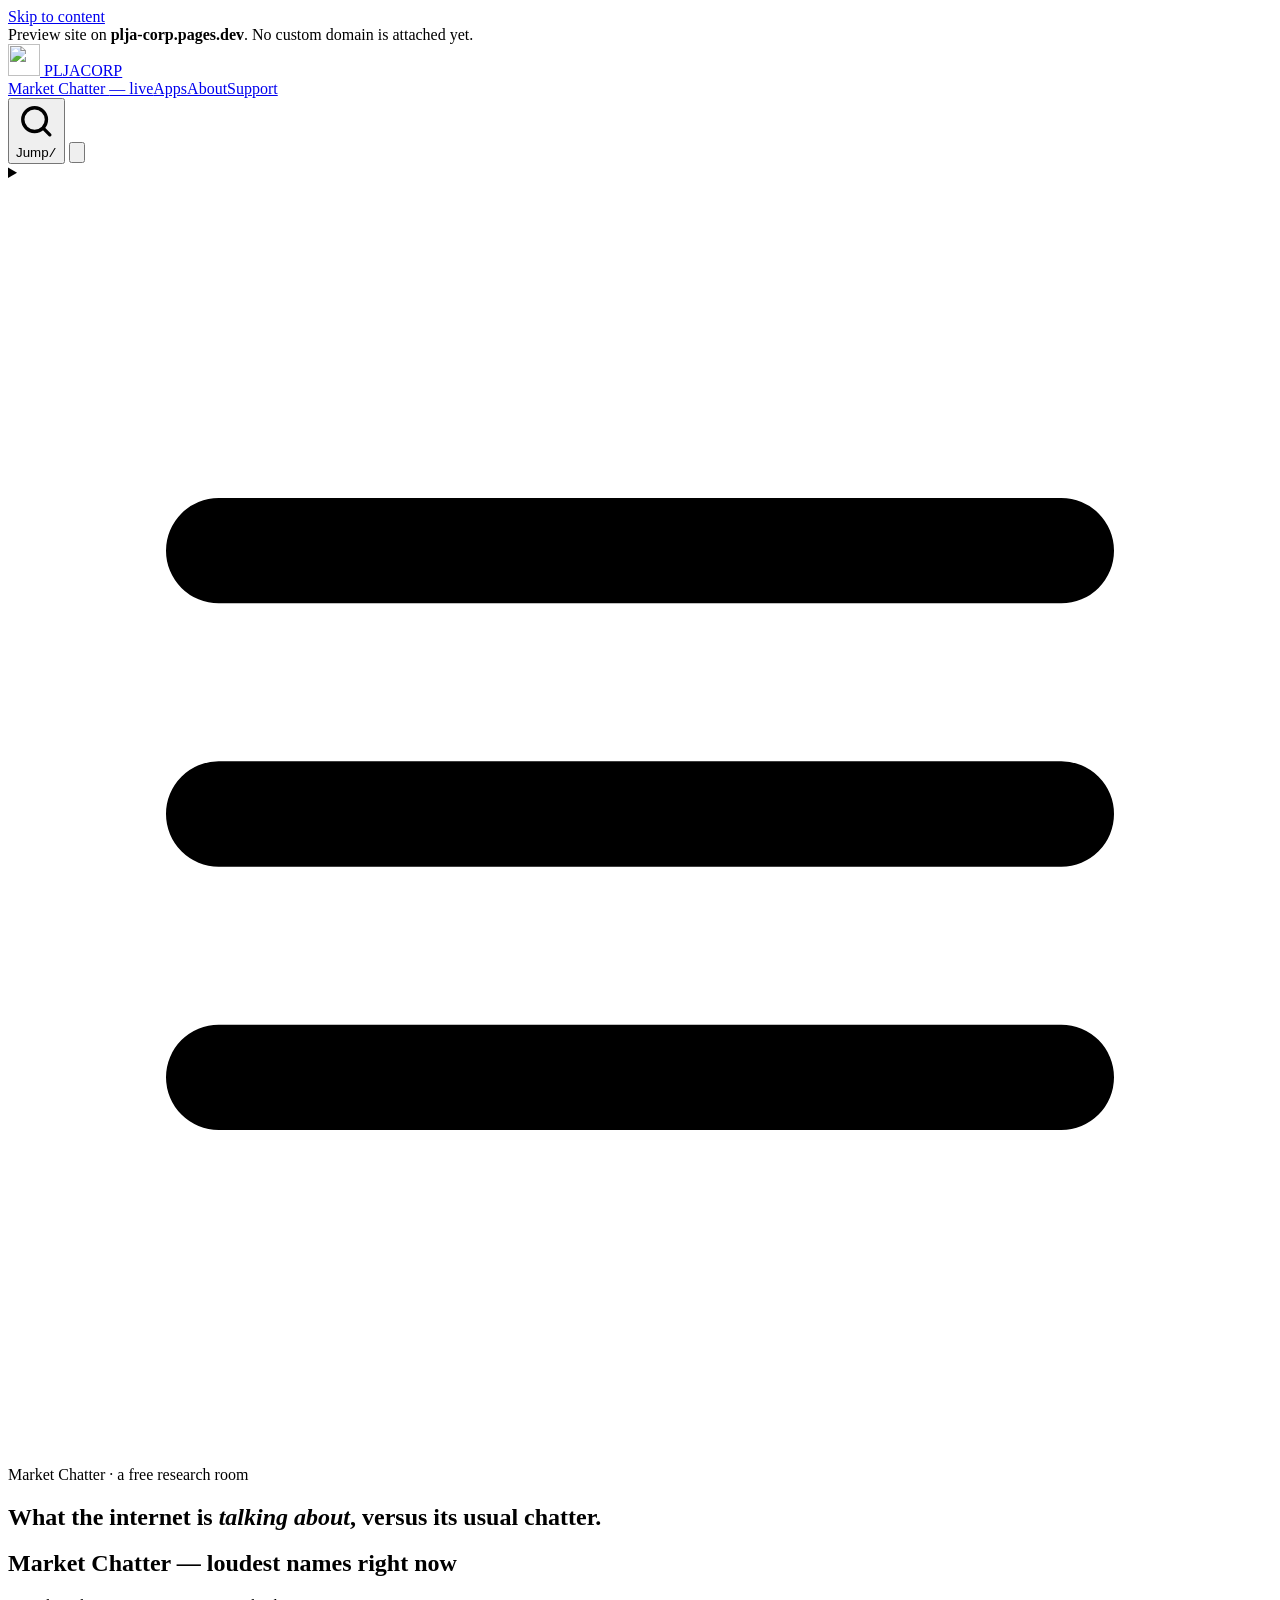
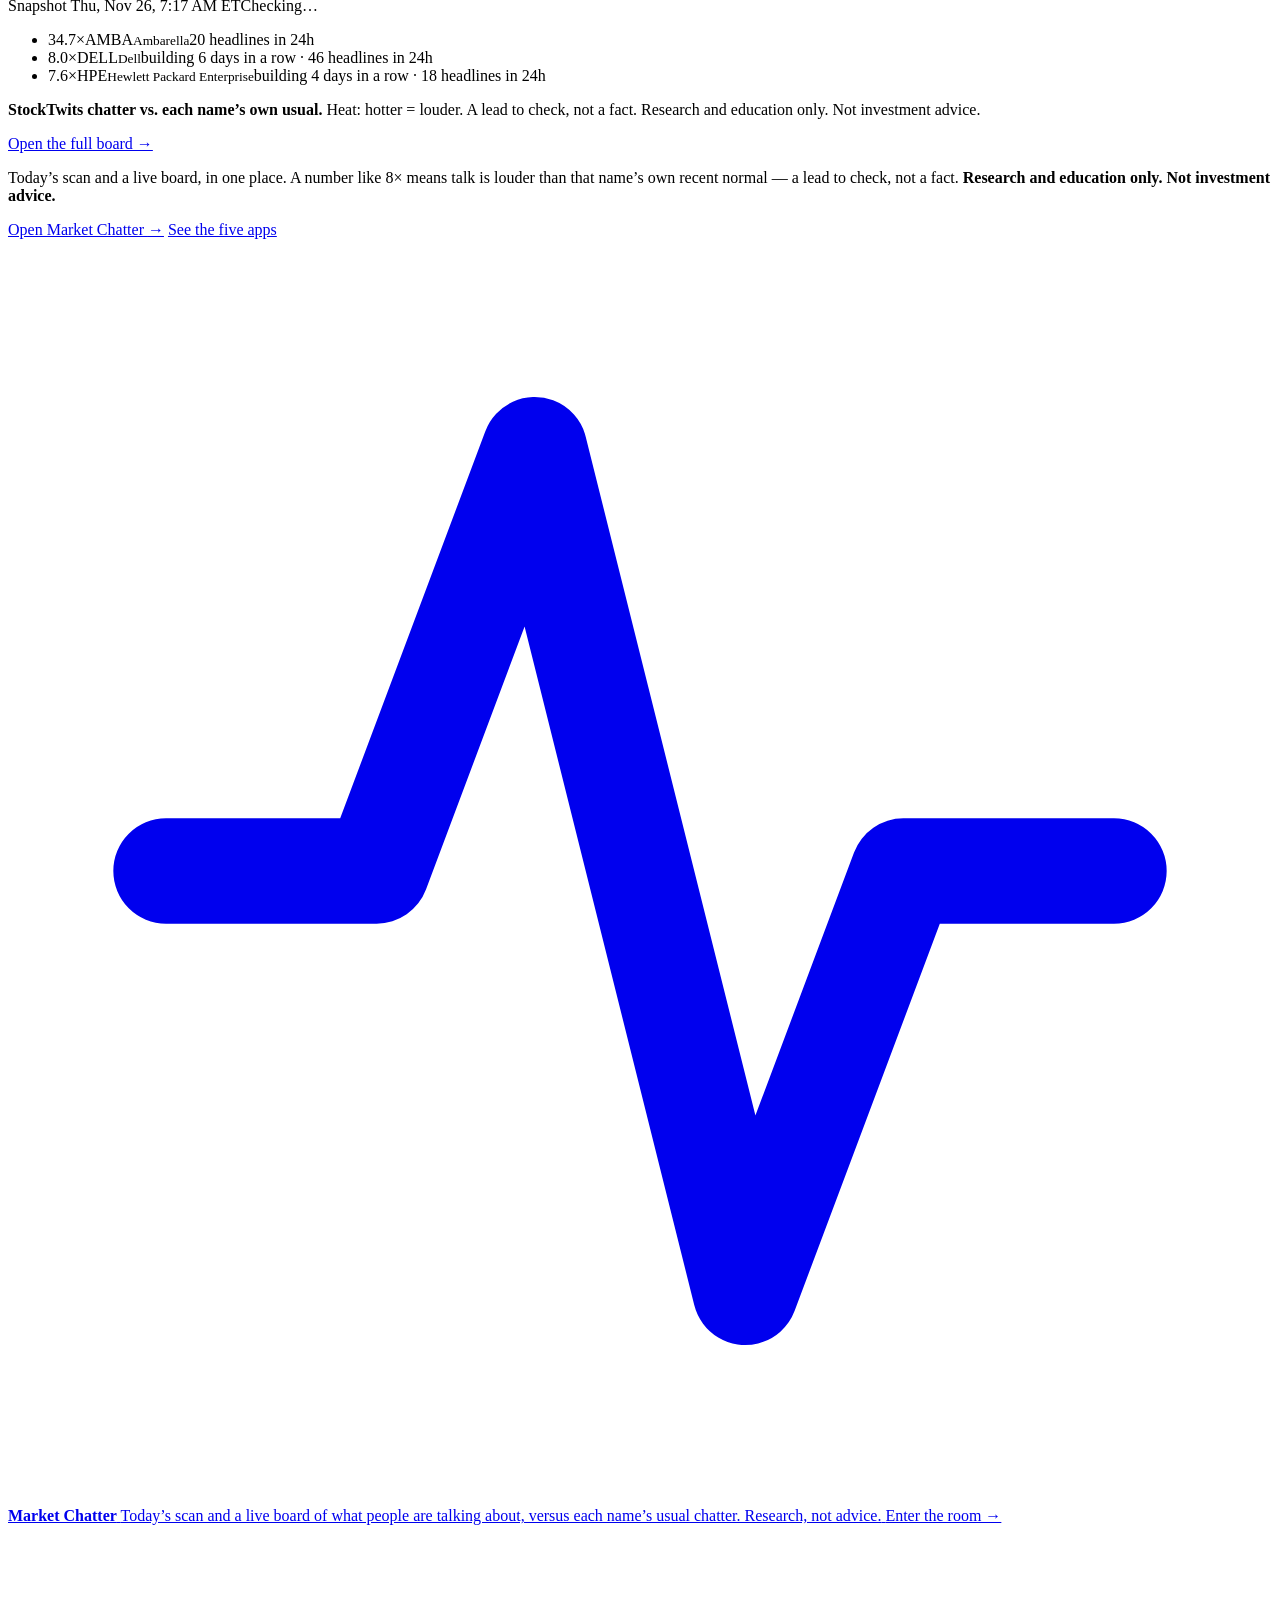
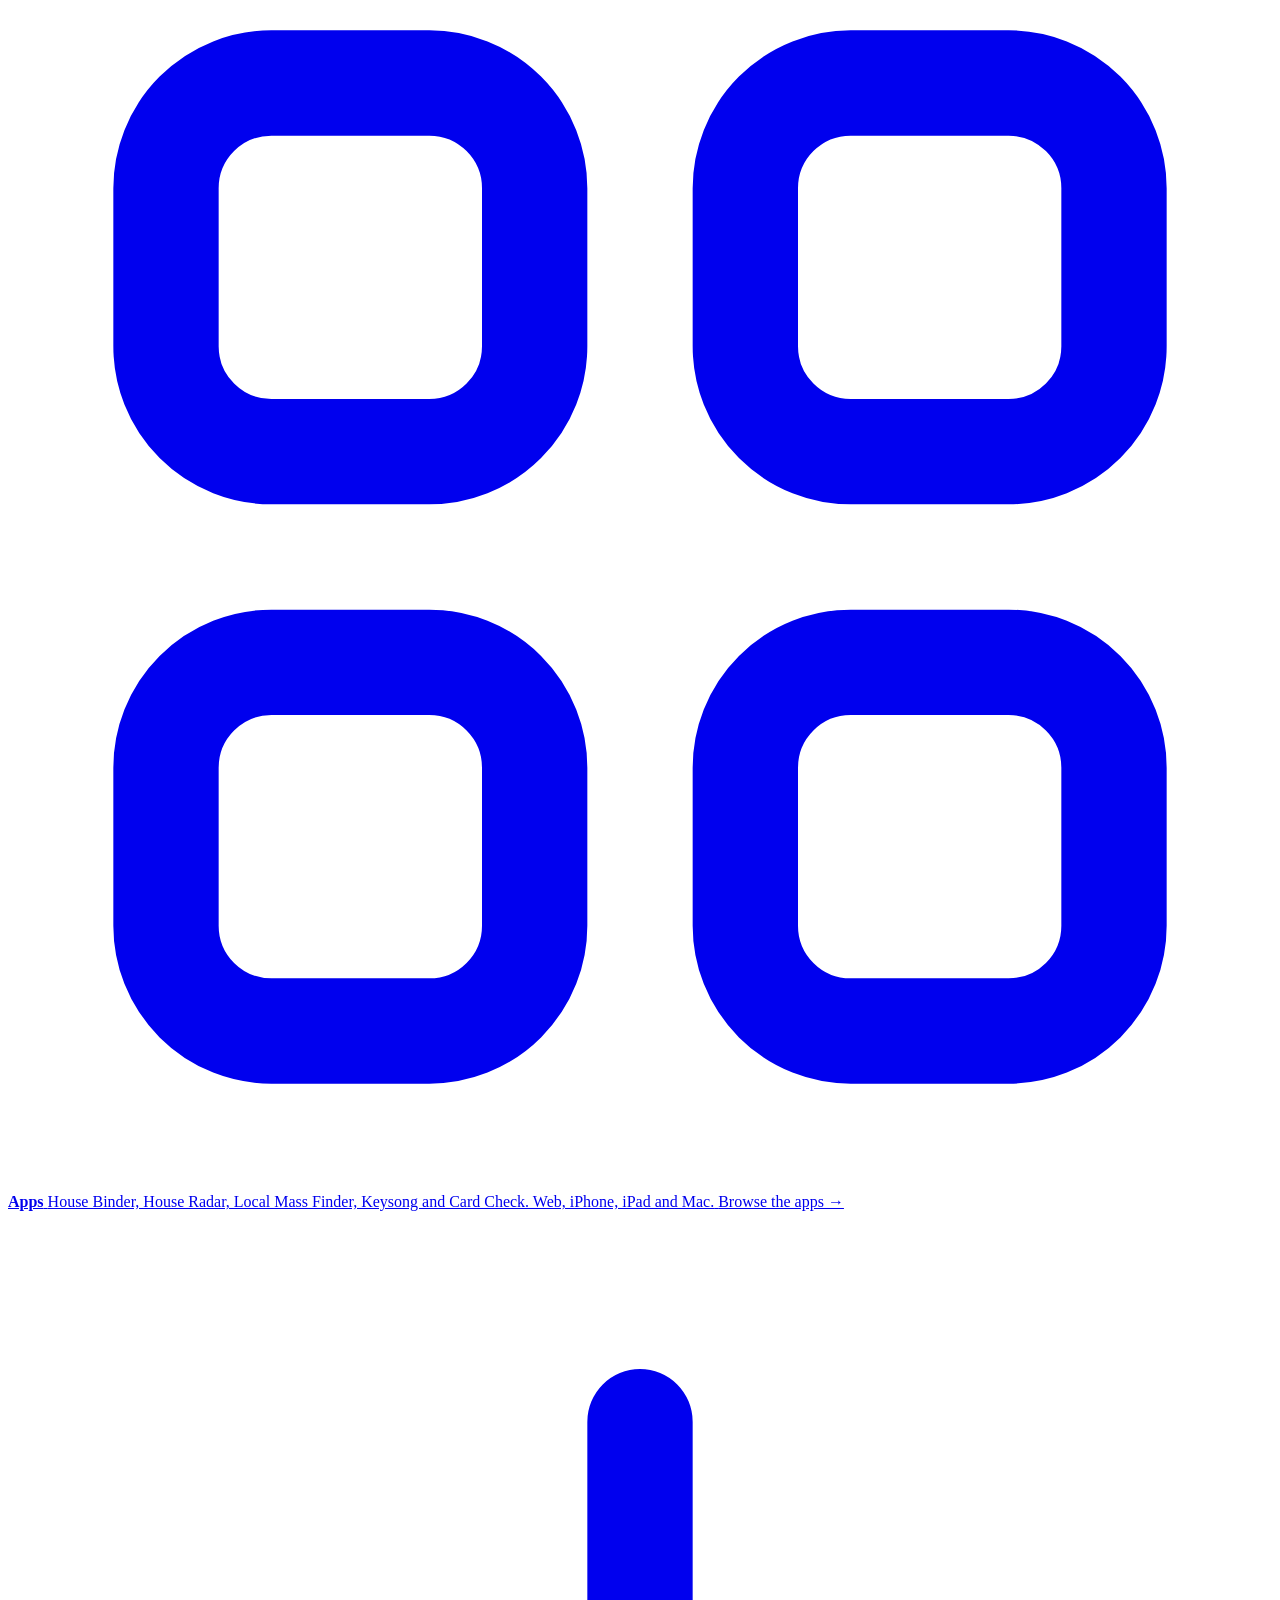
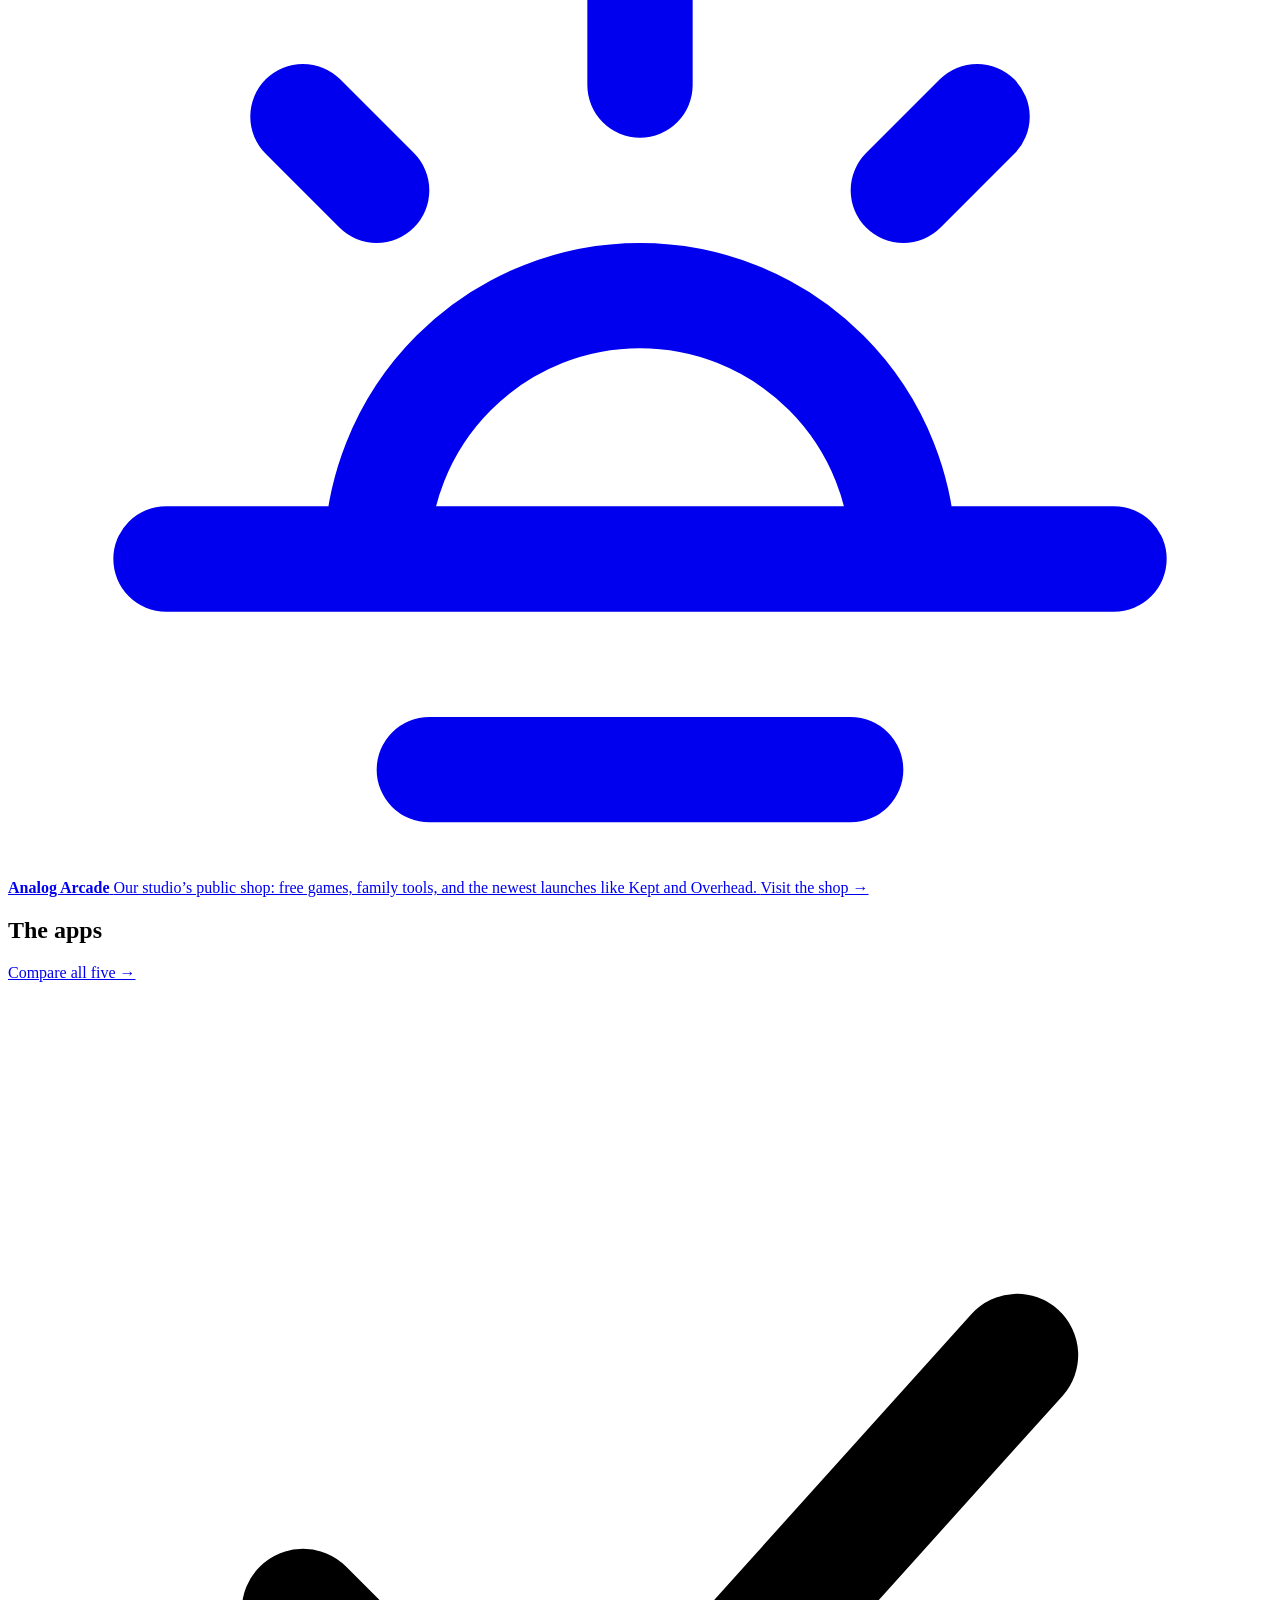
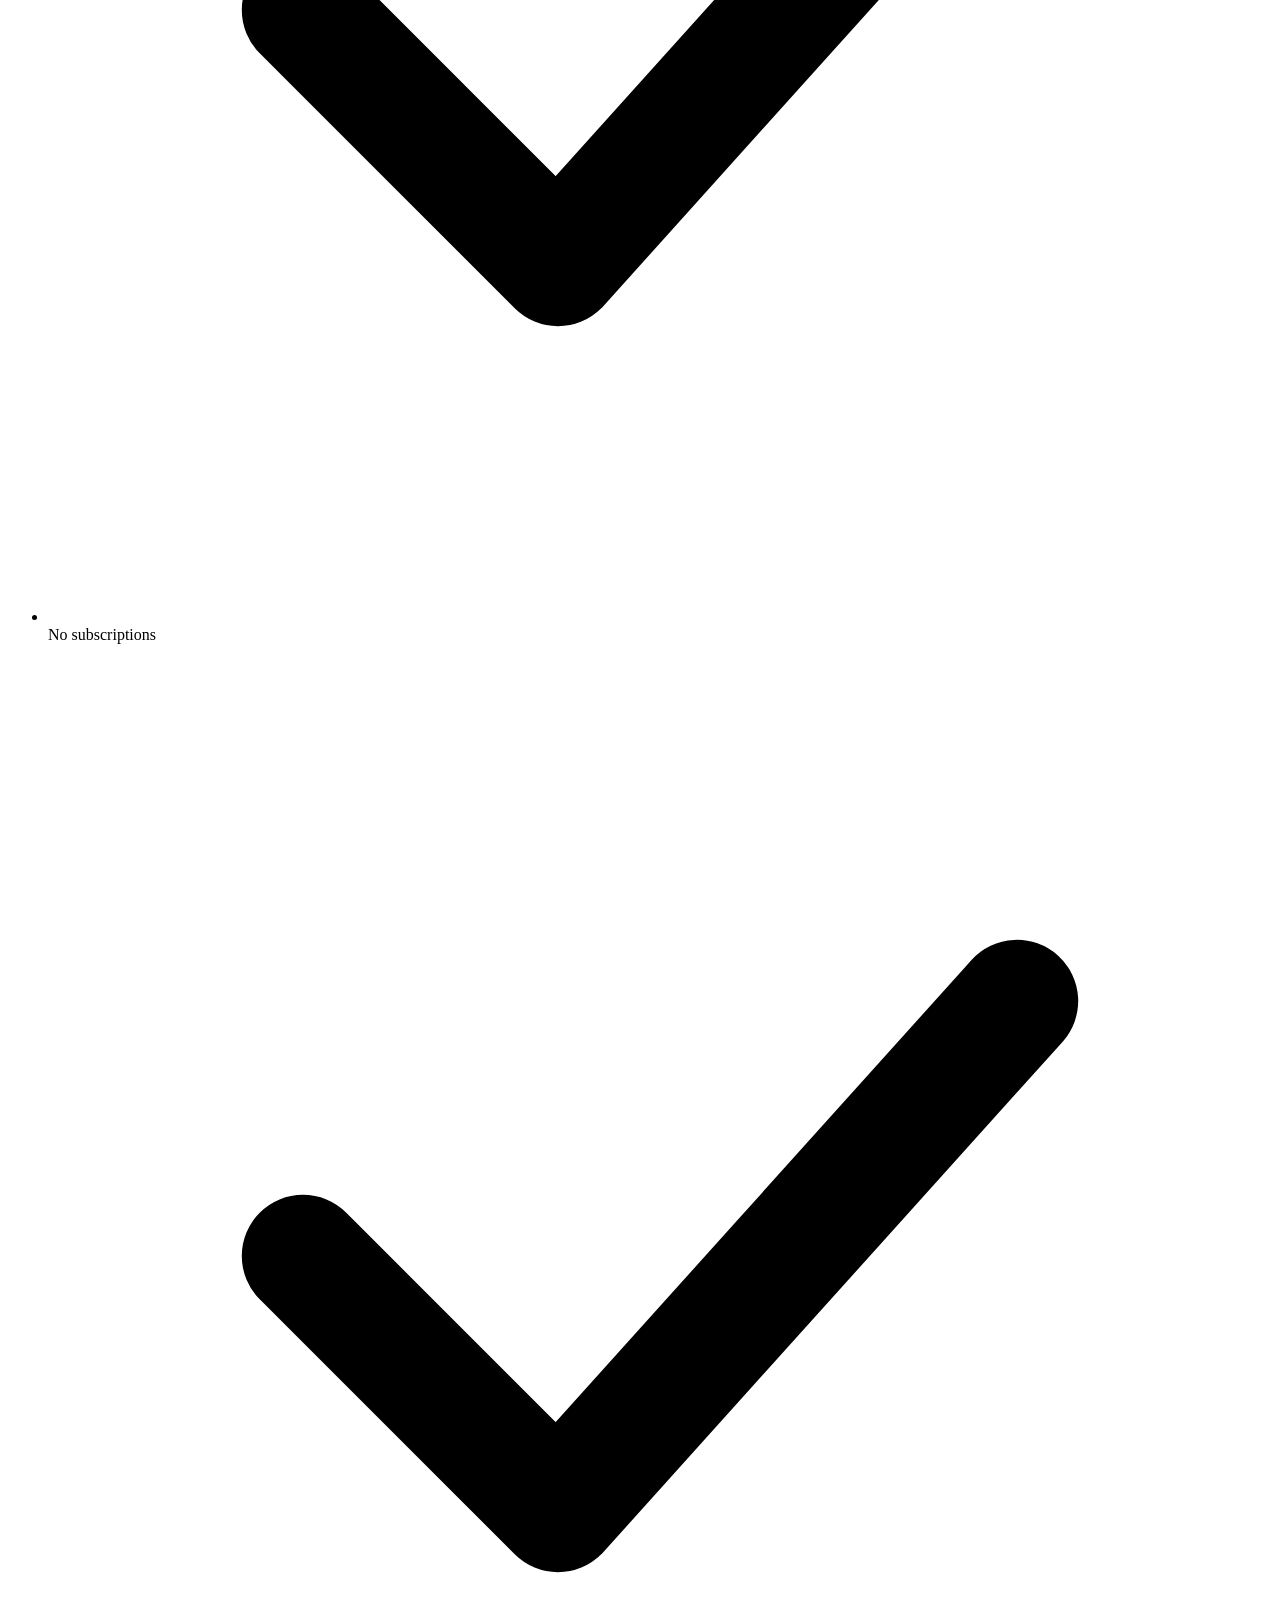
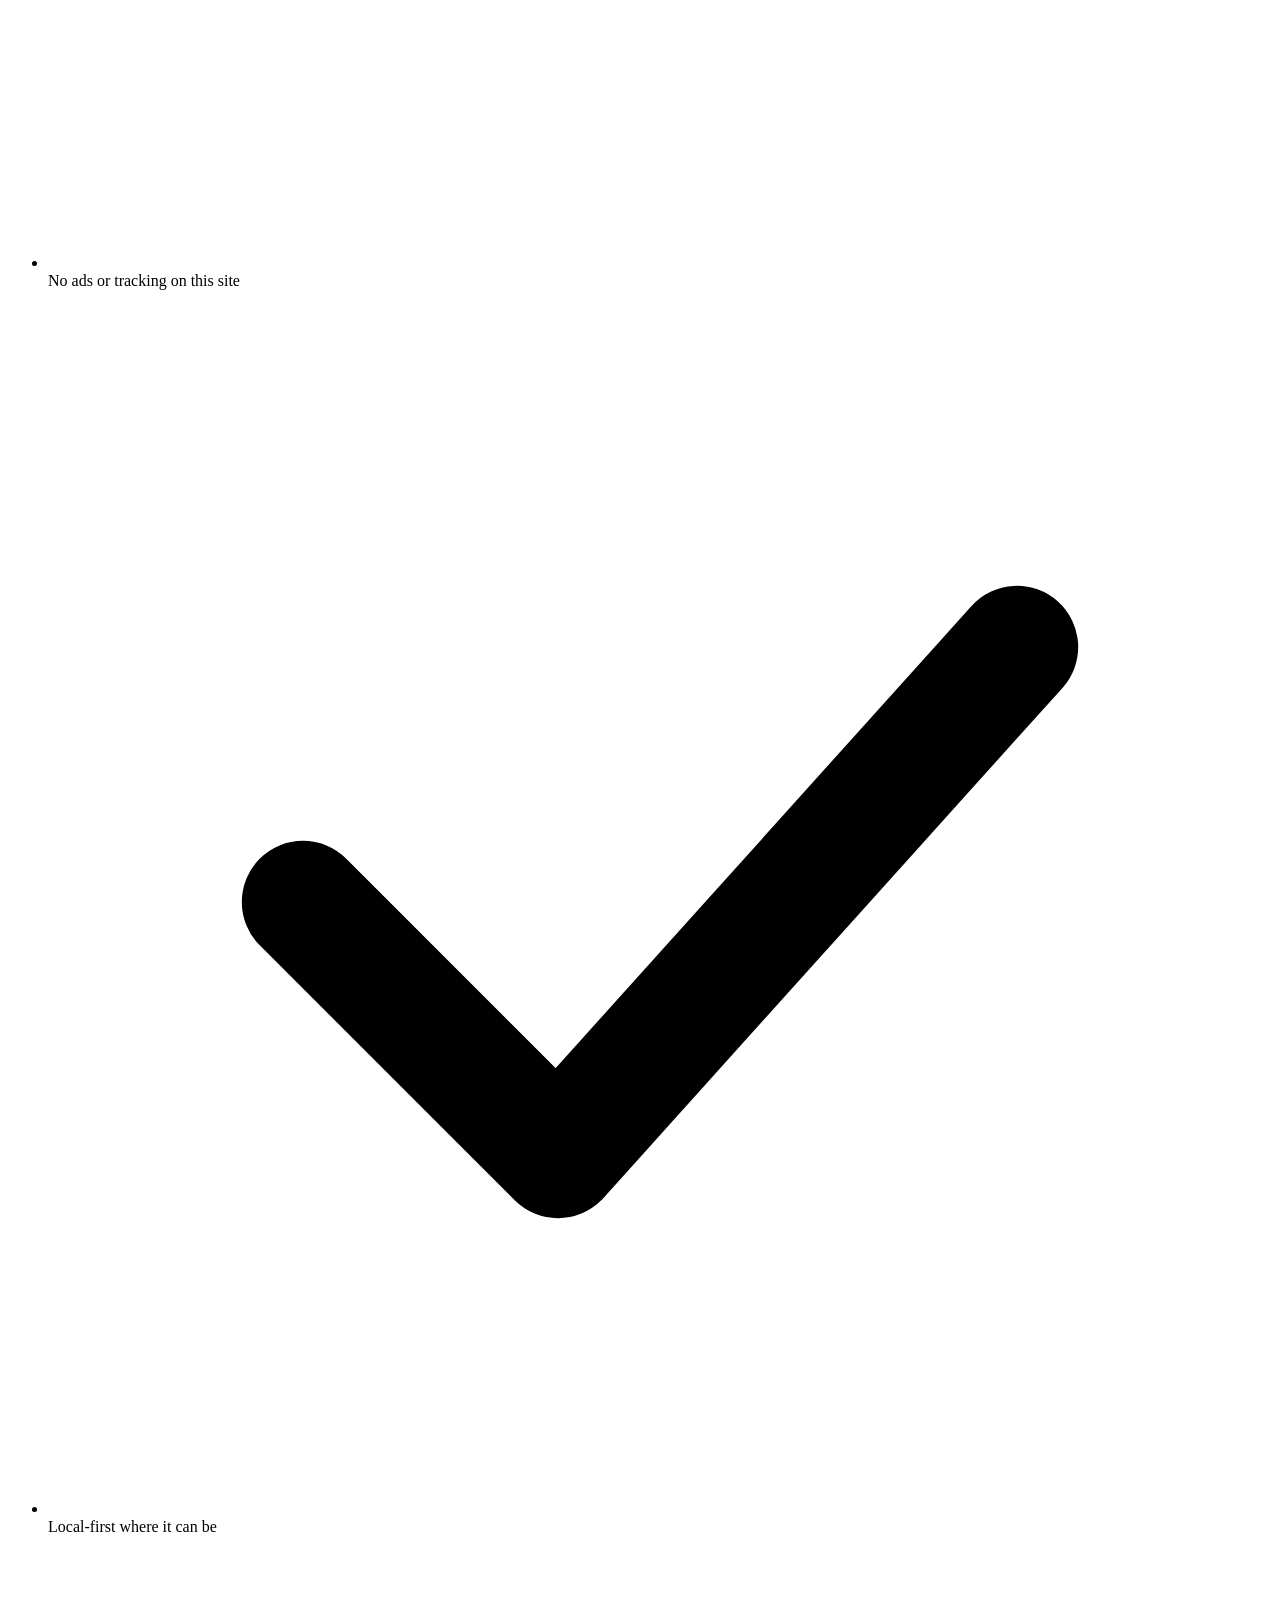
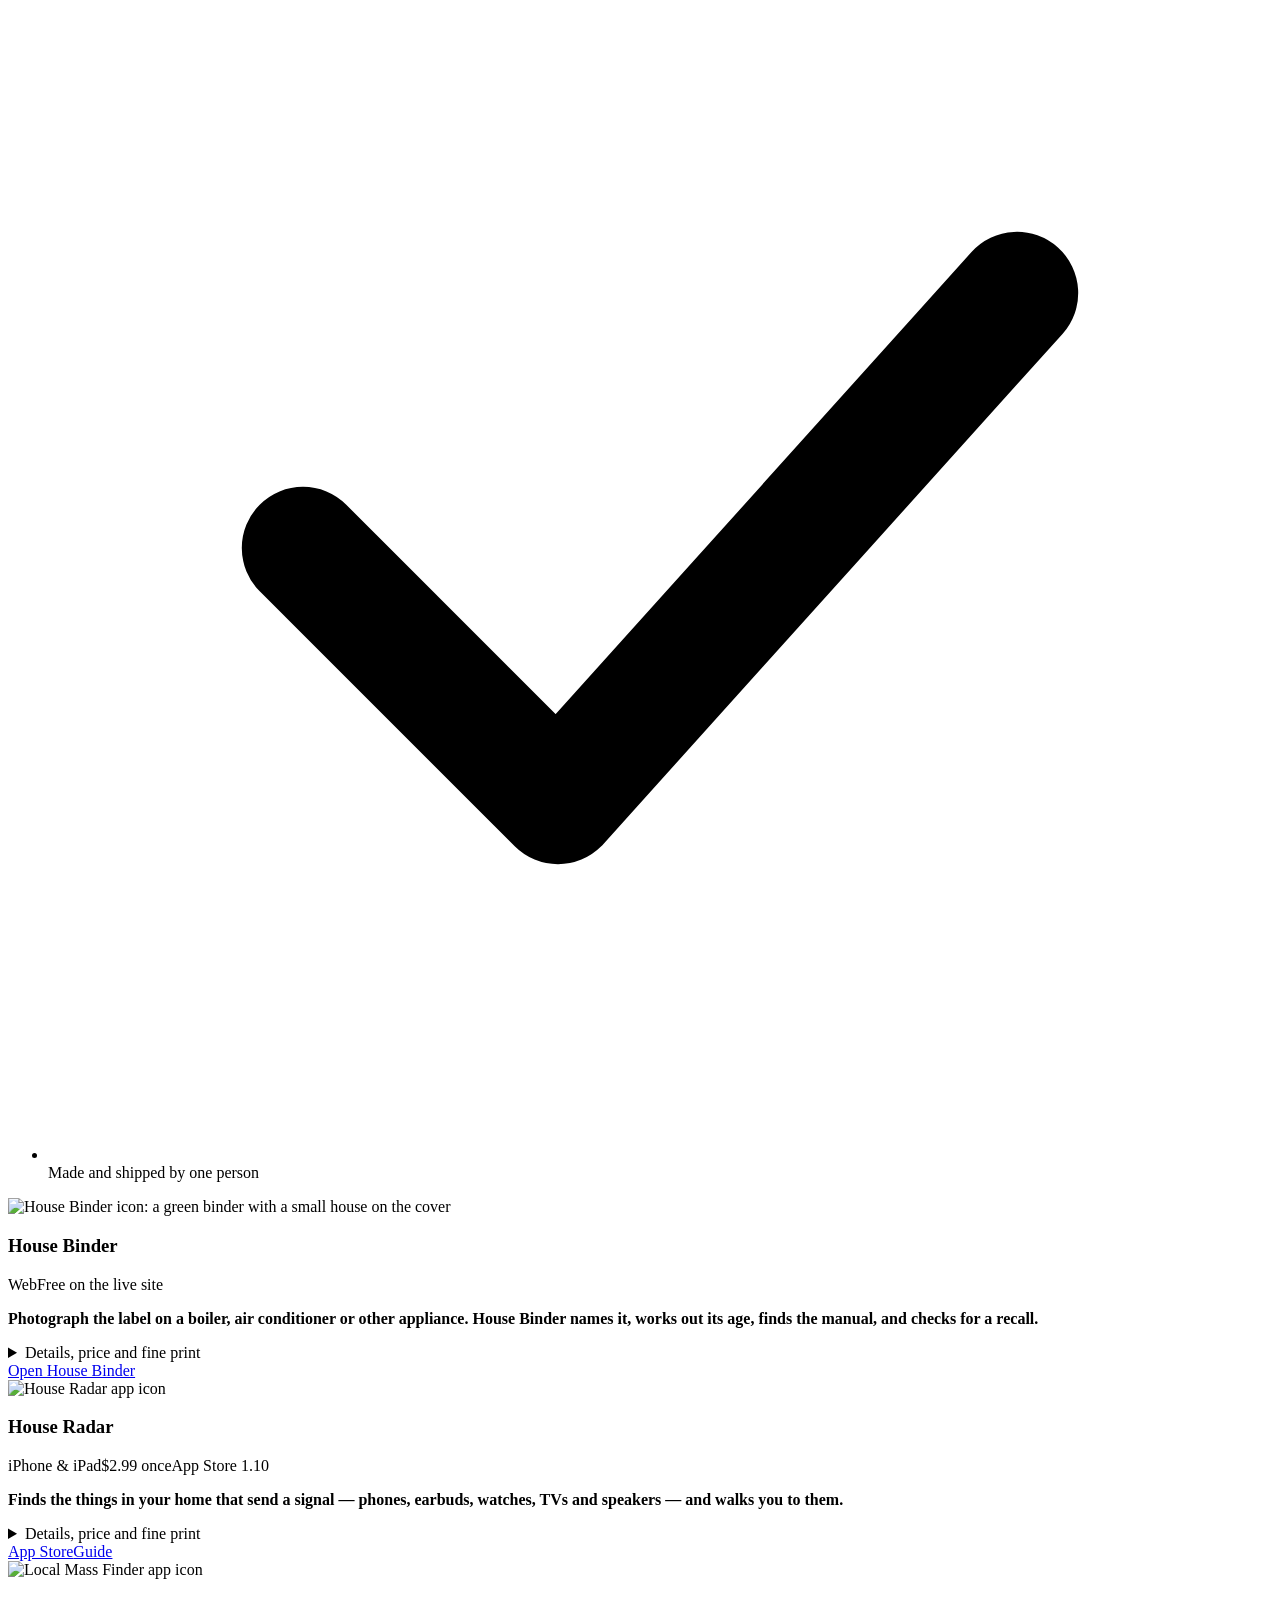
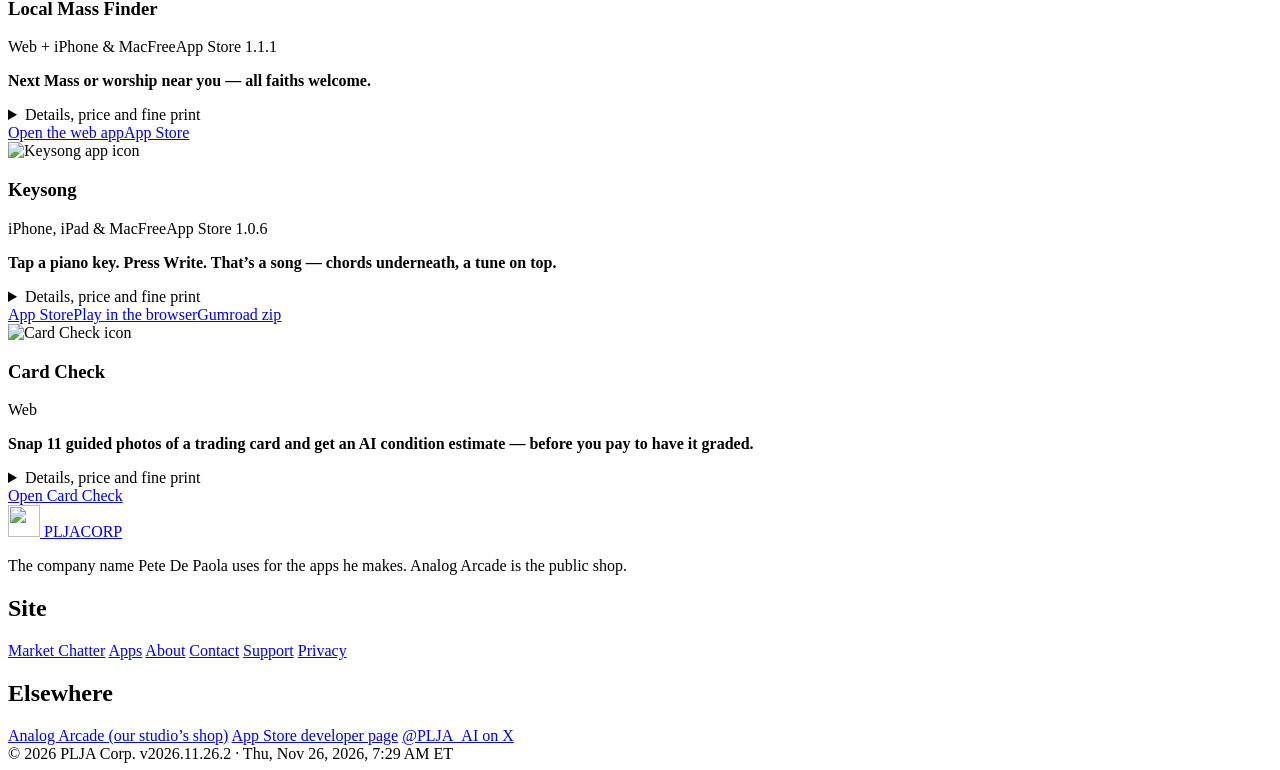
==== commit 42ab7250: "Colorful live heat panel for the loudest names on the home hero and /chatter (v2026.11.26.2)" ====
--- a/public/index.html
+++ b/public/index.html
@@ -8,7 +8,7 @@
   <link rel="canonical" href="https://plja-corp.pages.dev/">
   <meta name="theme-color" content="#f5f0e7">
   <meta name="color-scheme" content="light dark">
-  <meta name="generator" content="PLJA site v2026.11.26.1">
+  <meta name="generator" content="PLJA site v2026.11.26.2">
   <meta property="og:type" content="website">
   <meta property="og:site_name" content="PLJA Corp">
   <meta property="og:title" content="PLJA Corp — Market Chatter and local-first apps">
@@ -27,7 +27,7 @@
   <link rel="preload" href="/assets/fonts/ibm-plex-sans-regular.woff2" as="font" type="font/woff2" crossorigin>
   <link rel="preload" href="/assets/fonts/fraunces-semibold.woff2" as="font" type="font/woff2" crossorigin>
   <link rel="preload" href="/assets/fonts/ibm-plex-mono-medium.woff2" as="font" type="font/woff2" crossorigin>
-  <link rel="stylesheet" href="/assets/css/plja-2026.11.26.1.css">
+  <link rel="stylesheet" href="/assets/css/plja-2026.11.26.2.css">
   <script>(function(){try{var t=localStorage.getItem('plja-theme');if(t==='dark'||t==='light')document.documentElement.setAttribute('data-theme',t);}catch(e){}})();</script>
 </head>
 <body>
@@ -74,12 +74,17 @@
         <div class="hero-grid">
         <p class="kicker rise">Market Chatter · a free research room</p>
         <h1 class="rise d1">What the internet is <em>talking about</em>, versus its usual chatter.</h1>
-        <aside class="surface pulse hero-pulse rise d2" id="pulse">
-          <div class="pulse-head"><strong>Loudest names right now</strong><span id="pulse-when">Snapshot Wednesday, Nov 25, 2026, 10:02 PM ET</span></div>
-          <ul class="pulse-list" id="pulse-list"><li><span class="sym">AMBA</span><span class="lbl">Ambarella</span><span class="x">34.7×</span></li><li><span class="sym">DELL</span><span class="lbl">Dell</span><span class="x">8.0×</span></li><li><span class="sym">HPE</span><span class="lbl">Hewlett Packard Enterprise</span><span class="x">7.6×</span></li></ul>
-          <p class="pulse-head">Talk vs. its own normal. A lead to check, not a fact, and not investment advice.</p>
-          <a class="go" href="/chatter/">Open the full board →</a>
-        </aside>
+        <div class="hero-pulse"><section class="mcp" id="mcp" data-state="stale" aria-labelledby="mcp-h">
+  <div class="mcp-head">
+    <h2 class="mcp-title" id="mcp-h"><span class="dot" aria-hidden="true"></span>Market Chatter — loudest names right now</h2>
+    <div class="mcp-meta"><span class="mcp-when">Snapshot Thu, Nov 26, 7:17 AM ET</span><span class="mcp-badge" role="status">Checking&hellip;</span></div>
+  </div>
+  <ul class="mcp-tiles" aria-label="Names being talked about far more than usual"><li class="mcp-tile h4"><span class="mcp-x">34.7×</span><span class="mcp-sym">AMBA<small>Ambarella</small></span><span class="mcp-why">20 headlines in 24h</span></li><li class="mcp-tile h3"><span class="mcp-x">8.0×</span><span class="mcp-sym">DELL<small>Dell</small></span><span class="mcp-why">building 6 days in a row · 46 headlines in 24h</span></li><li class="mcp-tile h2"><span class="mcp-x">7.6×</span><span class="mcp-sym">HPE<small>Hewlett Packard Enterprise</small></span><span class="mcp-why">building 4 days in a row · 18 headlines in 24h</span></li></ul>
+  <div class="mcp-foot">
+    <p class="mcp-note"><b>StockTwits chatter vs. each name&rsquo;s own usual.</b> Heat: <span class="mcp-legend" aria-hidden="true"><i style="background:#ffe14d"></i><i style="background:#ffc233"></i><i style="background:#ff9a3d"></i><i style="background:#ff5c5c"></i></span> hotter = louder. A lead to check, not a fact. Research and education only. Not investment advice.</p>
+    <a class="mcp-btn" href="/chatter/">Open the full board &rarr;</a>
+  </div>
+</section></div>
         <div class="hero-more rise d3">
         <p class="lede">Today&rsquo;s scan and a live board, in one place. A number like 8× means talk is louder than that name&rsquo;s own recent normal &mdash; a lead to check, not a fact. <strong>Research and education only. Not investment advice.</strong></p>
         <div class="actions">
@@ -248,7 +253,7 @@
       </div>
       <div class="stampline">
         <span>© 2026 PLJA Corp.</span>
-        <span class="ver">v2026.11.26.1 · Thu, Nov 26, 2026, 7:16 AM ET</span>
+        <span class="ver">v2026.11.26.2 · Thu, Nov 26, 2026, 7:29 AM ET</span>
       </div>
     </div>
   </footer>
@@ -291,33 +296,62 @@
   window.plja.toast = function(msg){ var t = document.getElementById('toast'); if (!t) return; t.textContent = msg; t.classList.add('on'); clearTimeout(t._h); t._h = setTimeout(function(){ t.classList.remove('on'); }, 2200); };
 
   // Fill the site-wide Market Chatter card and the home pulse from the live board.
-  var pulseList = document.getElementById('pulse-list'), pulseWhen = document.getElementById('pulse-when'), pulseBox = document.getElementById('pulse'), railTop = document.getElementById('rail-top');
-  if ((pulseList || railTop) && window.fetch) {
-    function esc(v){ return String(v == null ? '' : v).replace(/[&<>"]/g, function(c){ return {'&':'&amp;','<':'&lt;','>':'&gt;','"':'&quot;'}[c]; }); }
+  // Site-wide Market Chatter card: show the loudest clean name.
+  var railTop = document.getElementById('rail-top');
+  if (railTop && window.fetch) {
     function get(u){ return fetch(u, {cache:'no-store'}).then(function(r){ return r.ok ? r.json() : null; }).catch(function(){ return null; }); }
     Promise.all([get('/live/board.json'), get('https://raw.githubusercontent.com/Pdee1077/plja-corp/live-data/board.json?t=' + Date.now())]).then(function(p){
       var d = p[1] || p[0];
       if (p[0] && p[1] && new Date(p[0].updated) > new Date(p[1].updated)) d = p[0];
-      if (!d || !d.rows || !d.rows.length) return;
-      var rows = d.rows.filter(function(r){ return r.group === 'abnormal'; });
-      rows.sort(function(a, b){ return (b.st_x_normal || b.x24 || 0) - (a.st_x_normal || a.x24 || 0); });
-      if (pulseList) {
-        pulseList.innerHTML = rows.slice(0, 3).map(function(r){
-          var x = r.st_x_normal != null ? r.st_x_normal : r.x24;
-          return '<li><span class="sym">' + esc(r.sym) + '</span><span class="lbl">' + esc(r.name || '') + '</span><span class="x">' + (x != null ? esc(Number(x).toFixed(1)) + '\u00d7' : '\u2013') + '</span></li>';
-        }).join('');
-        if (pulseWhen) pulseWhen.textContent = 'Snapshot ' + (d.updated_et || '');
-        if (pulseBox) pulseBox.hidden = false;
-      }
-      if (railTop && rows[0]) {
-        var top = rows[0], x = top.st_x_normal != null ? top.st_x_normal : top.x24;
-        railTop.textContent = top.sym + (x != null ? ' \u00b7 ' + Number(x).toFixed(1) + '\u00d7 its usual chatter' : '');
-        railTop.hidden = false;
-      }
+      if (!d || !d.rows) return;
+      var rows = d.rows.filter(function(r){ return r.group === 'abnormal' && r.st_x_normal != null && r.st_x_normal >= 2 && !/-/.test(r.sym || ''); });
+      rows.sort(function(a, b){ return b.st_x_normal - a.st_x_normal; });
+      if (rows[0]) { railTop.textContent = rows[0].sym + ' \u00b7 ' + rows[0].st_x_normal.toFixed(1) + '\u00d7 its usual chatter'; railTop.hidden = false; }
     });
   }
 })();
 </script>
+  <script>
+/* MCP_PANEL_V1: fills #mcp from the live board. Fresher of the site copy and raw live-data wins. */
+(function(){
+  var box=document.getElementById('mcp'); if(!box||!window.fetch) return;
+  var list=box.querySelector('.mcp-tiles'), when=box.querySelector('.mcp-when'), badge=box.querySelector('.mcp-badge');
+  var MIN_X=2, MAX=5, STALE_MIN=90;
+  function esc(s){return String(s==null?'':s).replace(/[&<>"]/g,function(c){return {'&':'&amp;','<':'&lt;','>':'&gt;','"':'&quot;'}[c];});}
+  function get(u){return fetch(u,{cache:'no-store'}).then(function(r){return r.ok?r.json():null;}).catch(function(){return null;});}
+  function heat(x){return x>=20?'h4':x>=8?'h3':x>=4?'h2':'h1';}
+  function why(r){
+    var p=[],f=(r.flags||[]).join(' | '),m;
+    if(m=f.match(/building (\d+) days in a row/)) p.push('building '+m[1]+' days in a row');
+    else if(m=f.match(/Reddit ([\d.]+)x the day before/)) p.push('Reddit '+m[1]+'\u00d7 the day before');
+    if(r.n24>0) p.push(r.n24+' headline'+(r.n24===1?'':'s')+' in 24h');
+    return p.length?p.join(' \u00b7 '):'StockTwits chatter vs its usual';
+  }
+  function clean(r){
+    if(r.group!=='abnormal'||r.st_x_normal==null||r.st_x_normal<MIN_X) return false;
+    if(/-/.test(r.sym||'')) return false;
+    if(/airpods|find my/i.test((r.name||'')+' '+(r.sym||''))) return false;
+    if(/\bIPO\b/i.test((r.flags||[]).join(' ')+' '+(r.name||''))) return false;
+    return true;
+  }
+  function nice(s){return String(s||'').replace(/^(\w{3})\w*day,/,'$1,').replace(/, 20\d\d,/,',');}
+  function age(ms){var m=Math.round(ms/60000); if(m<60) return m+' min'; var h=Math.round(m/60); if(h<48) return h+' h'; return Math.round(h/24)+' days';}
+  Promise.all([get('https://plja-corp.pages.dev/live/board.json?t='+Date.now()),get('https://raw.githubusercontent.com/Pdee1077/plja-corp/live-data/board.json?t='+Date.now())]).then(function(p){
+    var d=p[1]||p[0];
+    if(p[0]&&p[1]&&new Date(p[0].updated)>new Date(p[1].updated)) d=p[0];
+    if(!d||!d.rows||!d.rows.length) return;
+    var rows=d.rows.filter(clean).sort(function(a,b){return b.st_x_normal-a.st_x_normal;}).slice(0,MAX);
+    if(!rows.length) return;
+    list.innerHTML=rows.map(function(r){
+      return '<li class="mcp-tile '+heat(r.st_x_normal)+'"><span class="mcp-x">'+esc(r.st_x_normal.toFixed(1))+'\u00d7</span><span class="mcp-sym">'+esc(r.sym)+'<small>'+esc(r.name||'')+'</small></span><span class="mcp-why">'+esc(why(r))+'</span></li>';
+    }).join('');
+    var ms=Date.now()-new Date(d.updated).getTime(), stale=!(ms>=0&&ms<=STALE_MIN*60000);
+    box.setAttribute('data-state',stale?'stale':'live');
+    if(when) when.textContent='Snapshot '+nice(d.updated_et);
+    if(badge) badge.textContent=stale?('Stale \u00b7 '+age(ms)+' old'):('Live \u00b7 '+age(ms)+' old');
+  });
+})();
+</script>
   
 </body>
 </html>
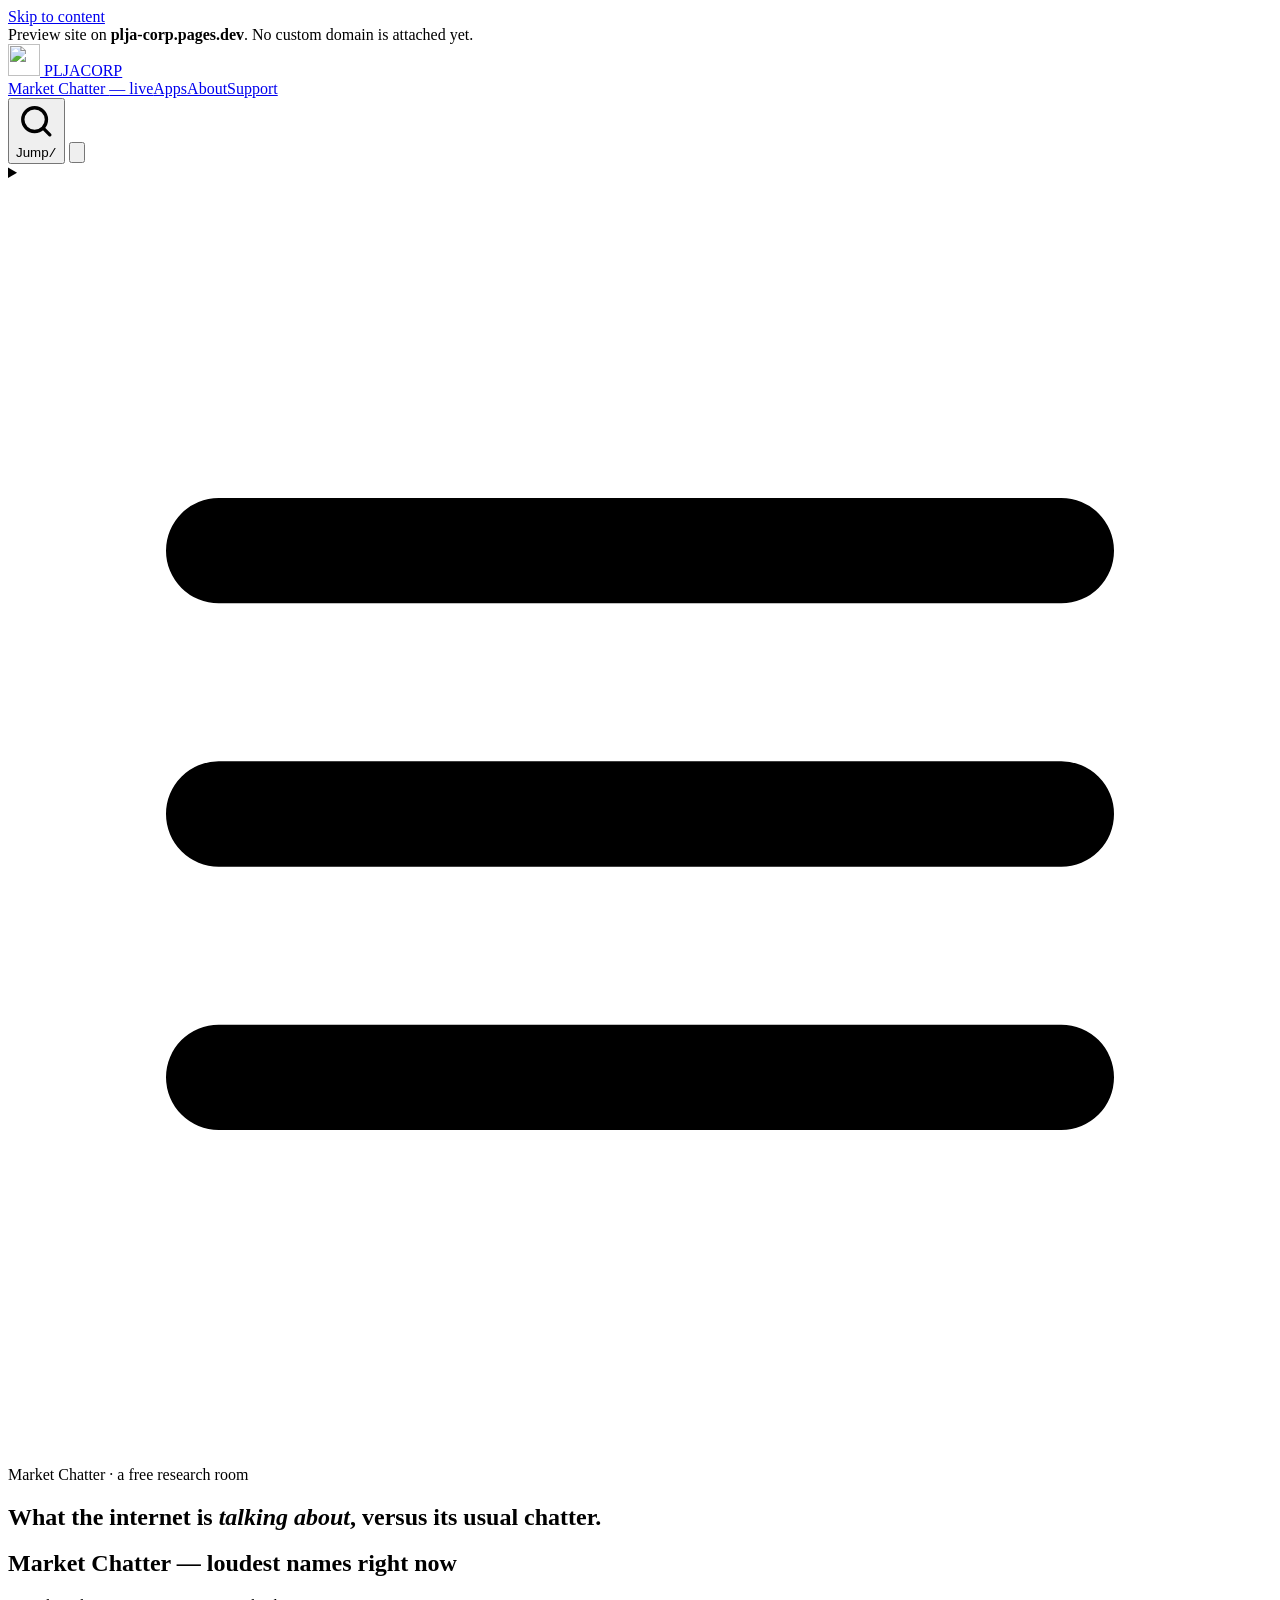
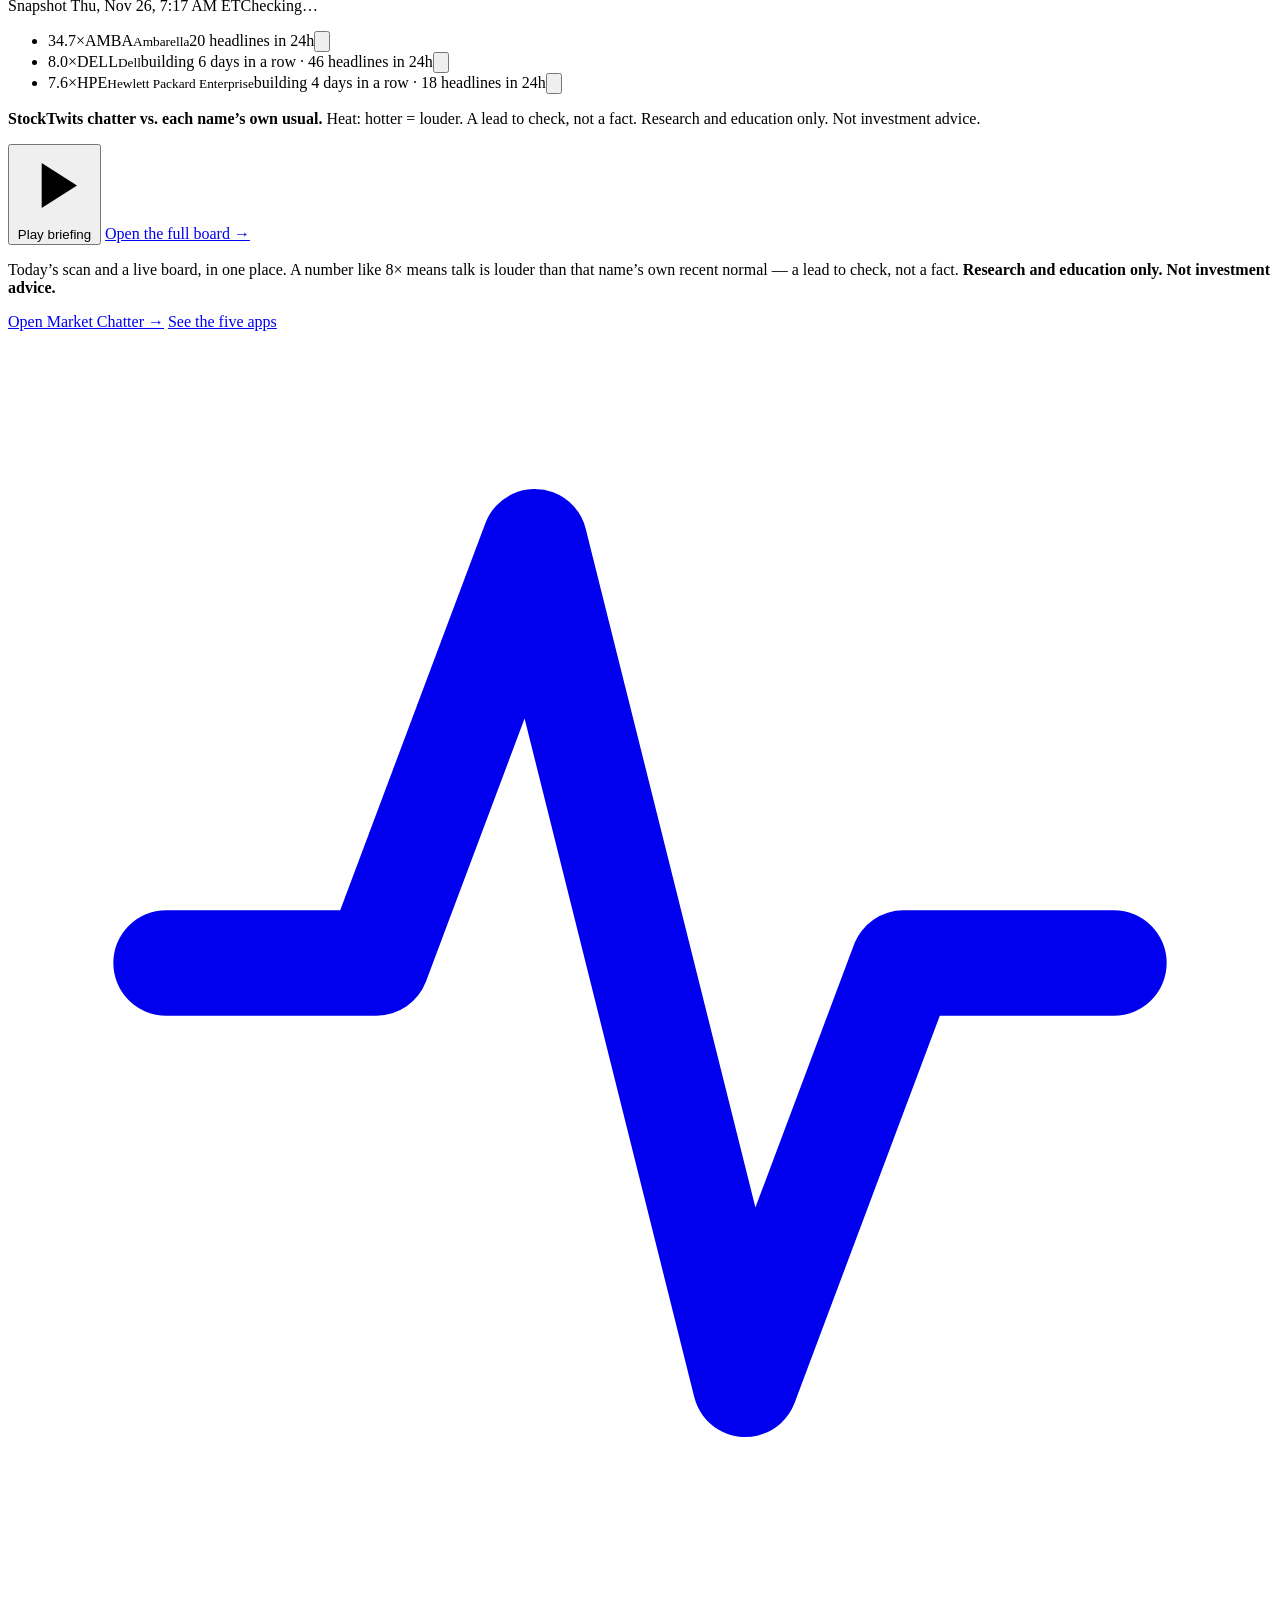
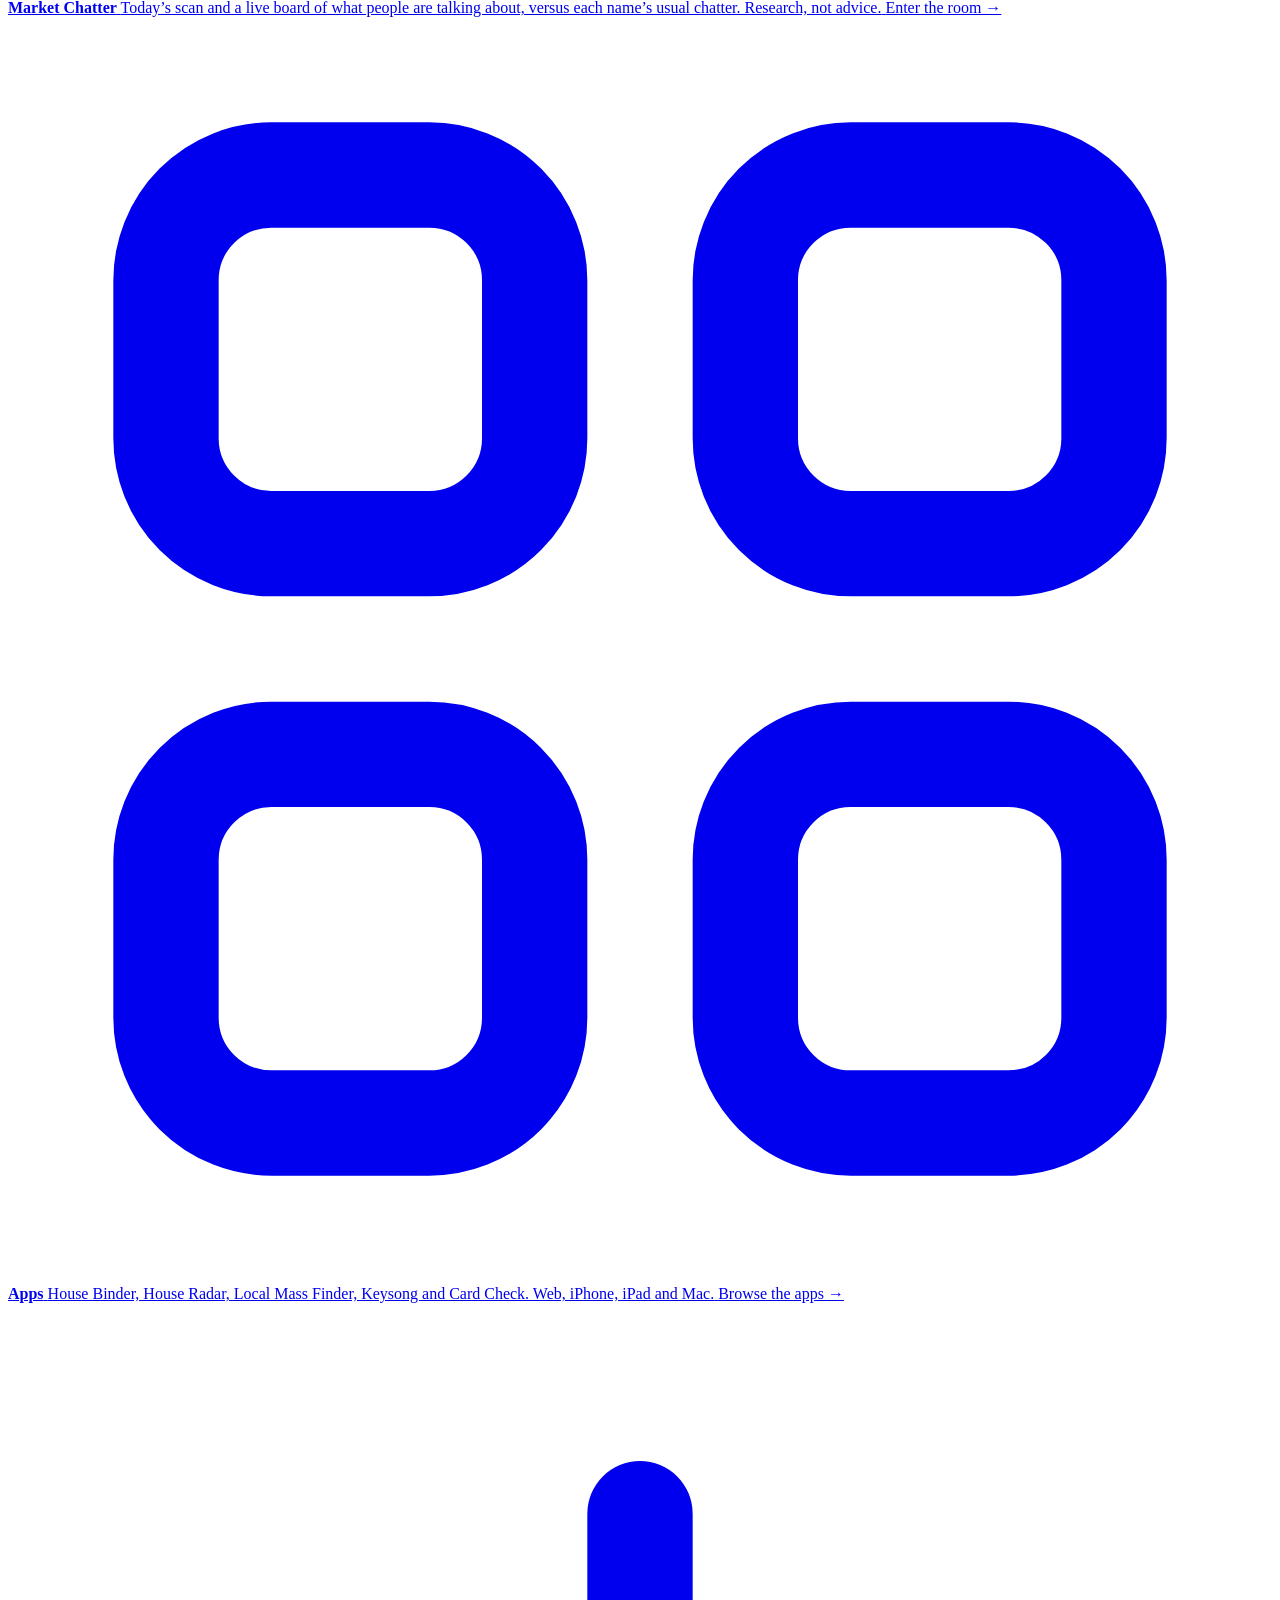
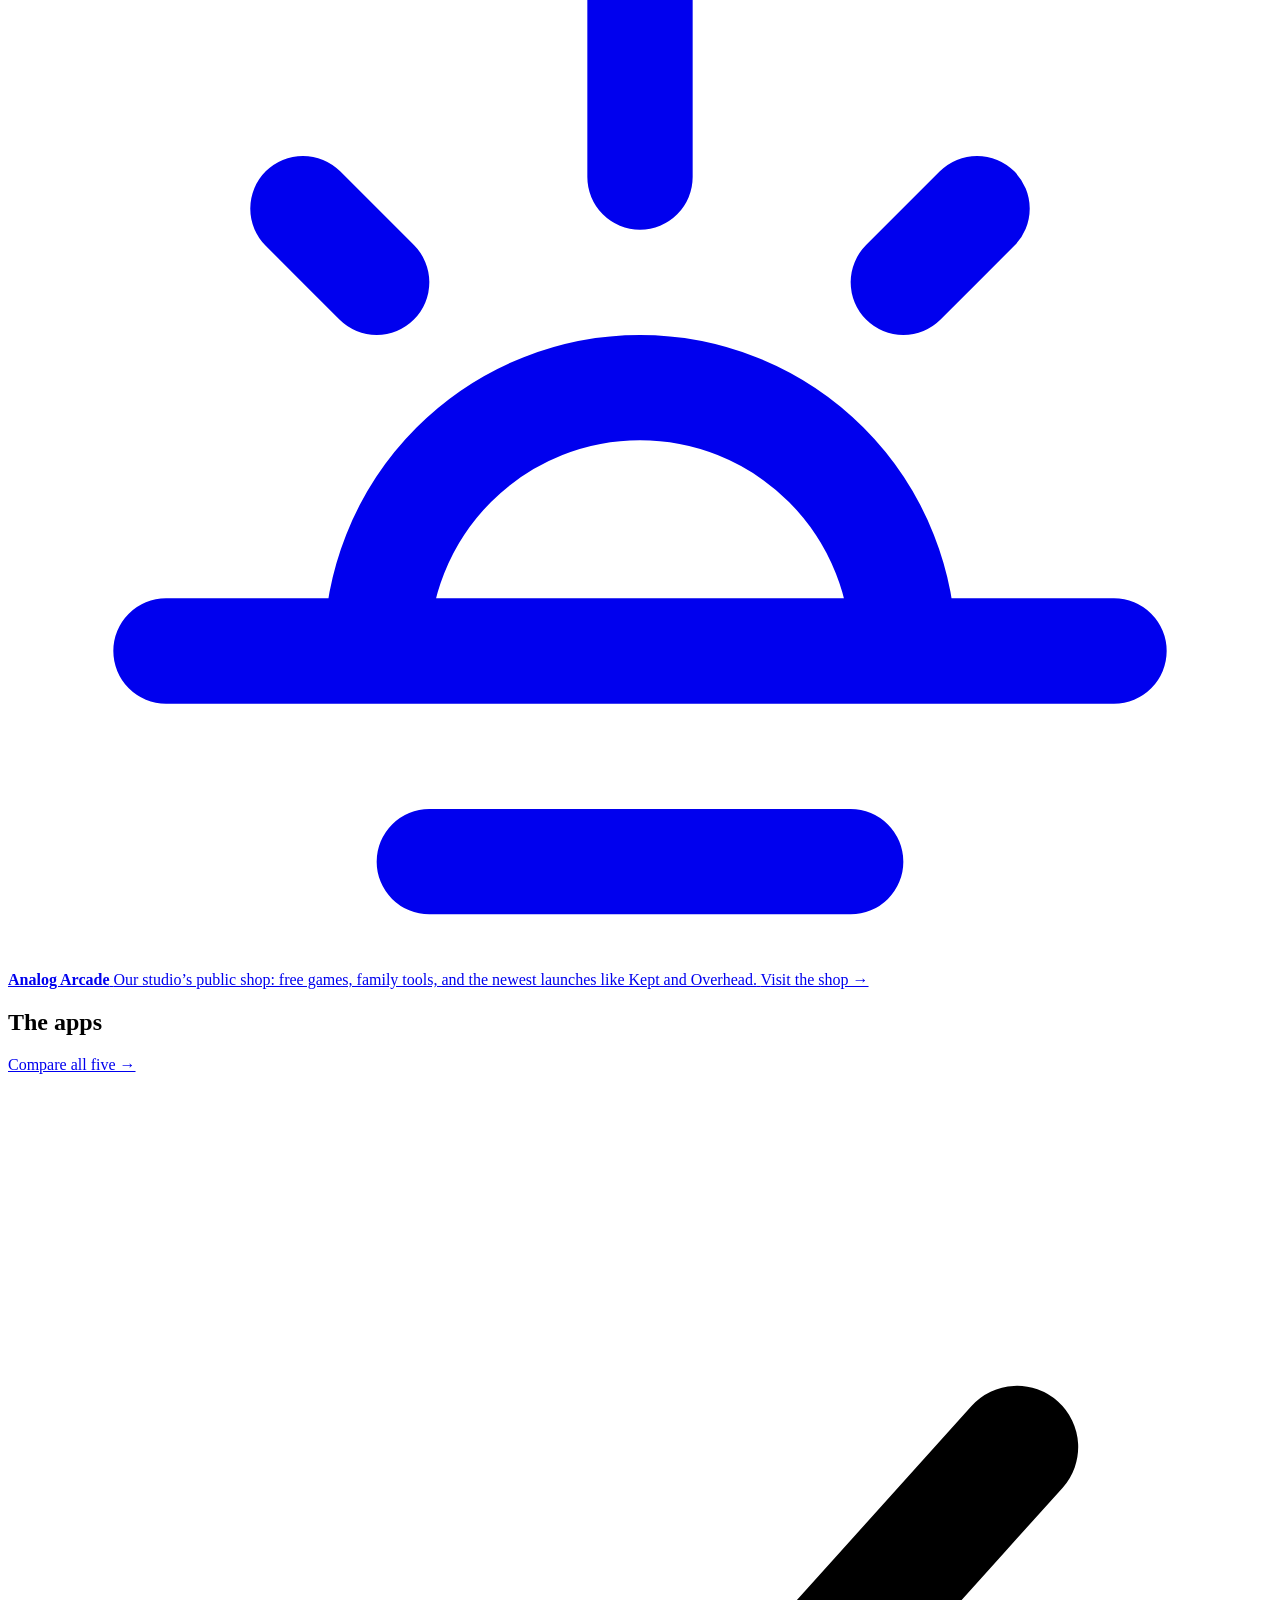
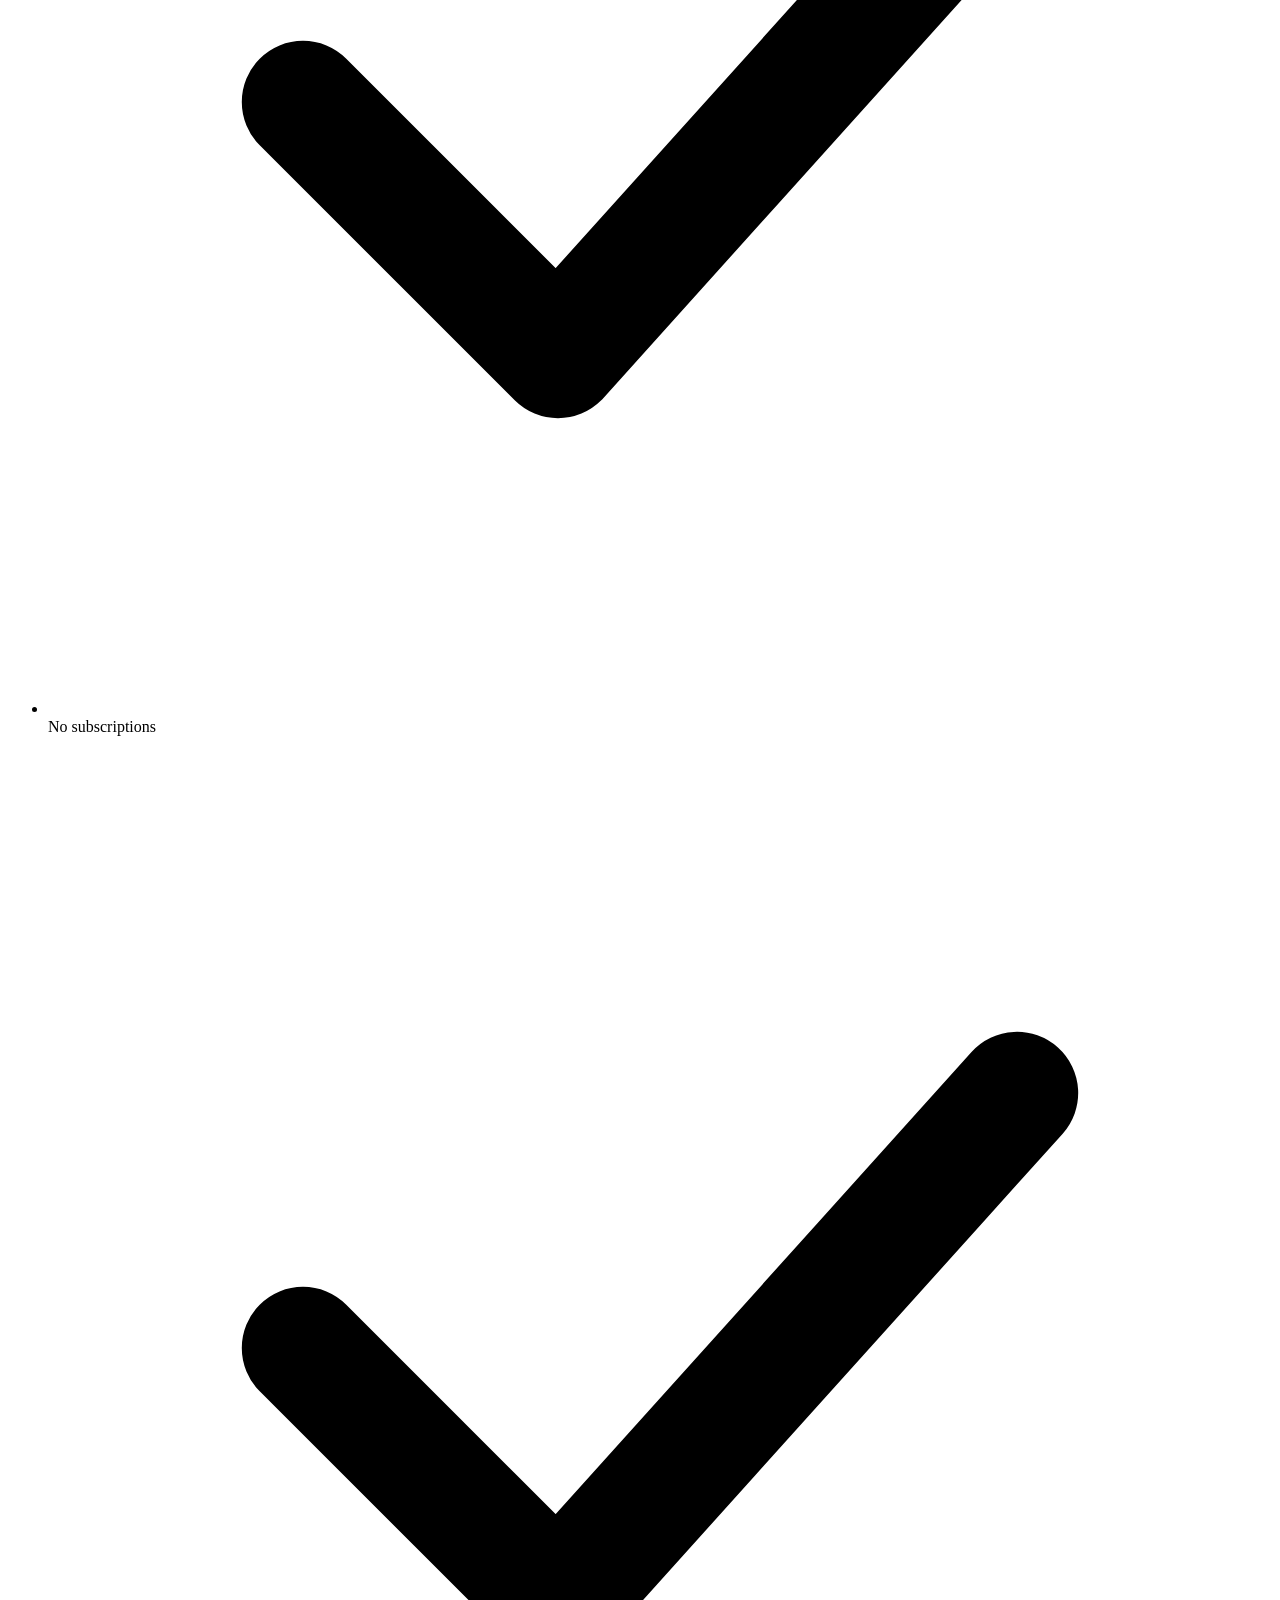
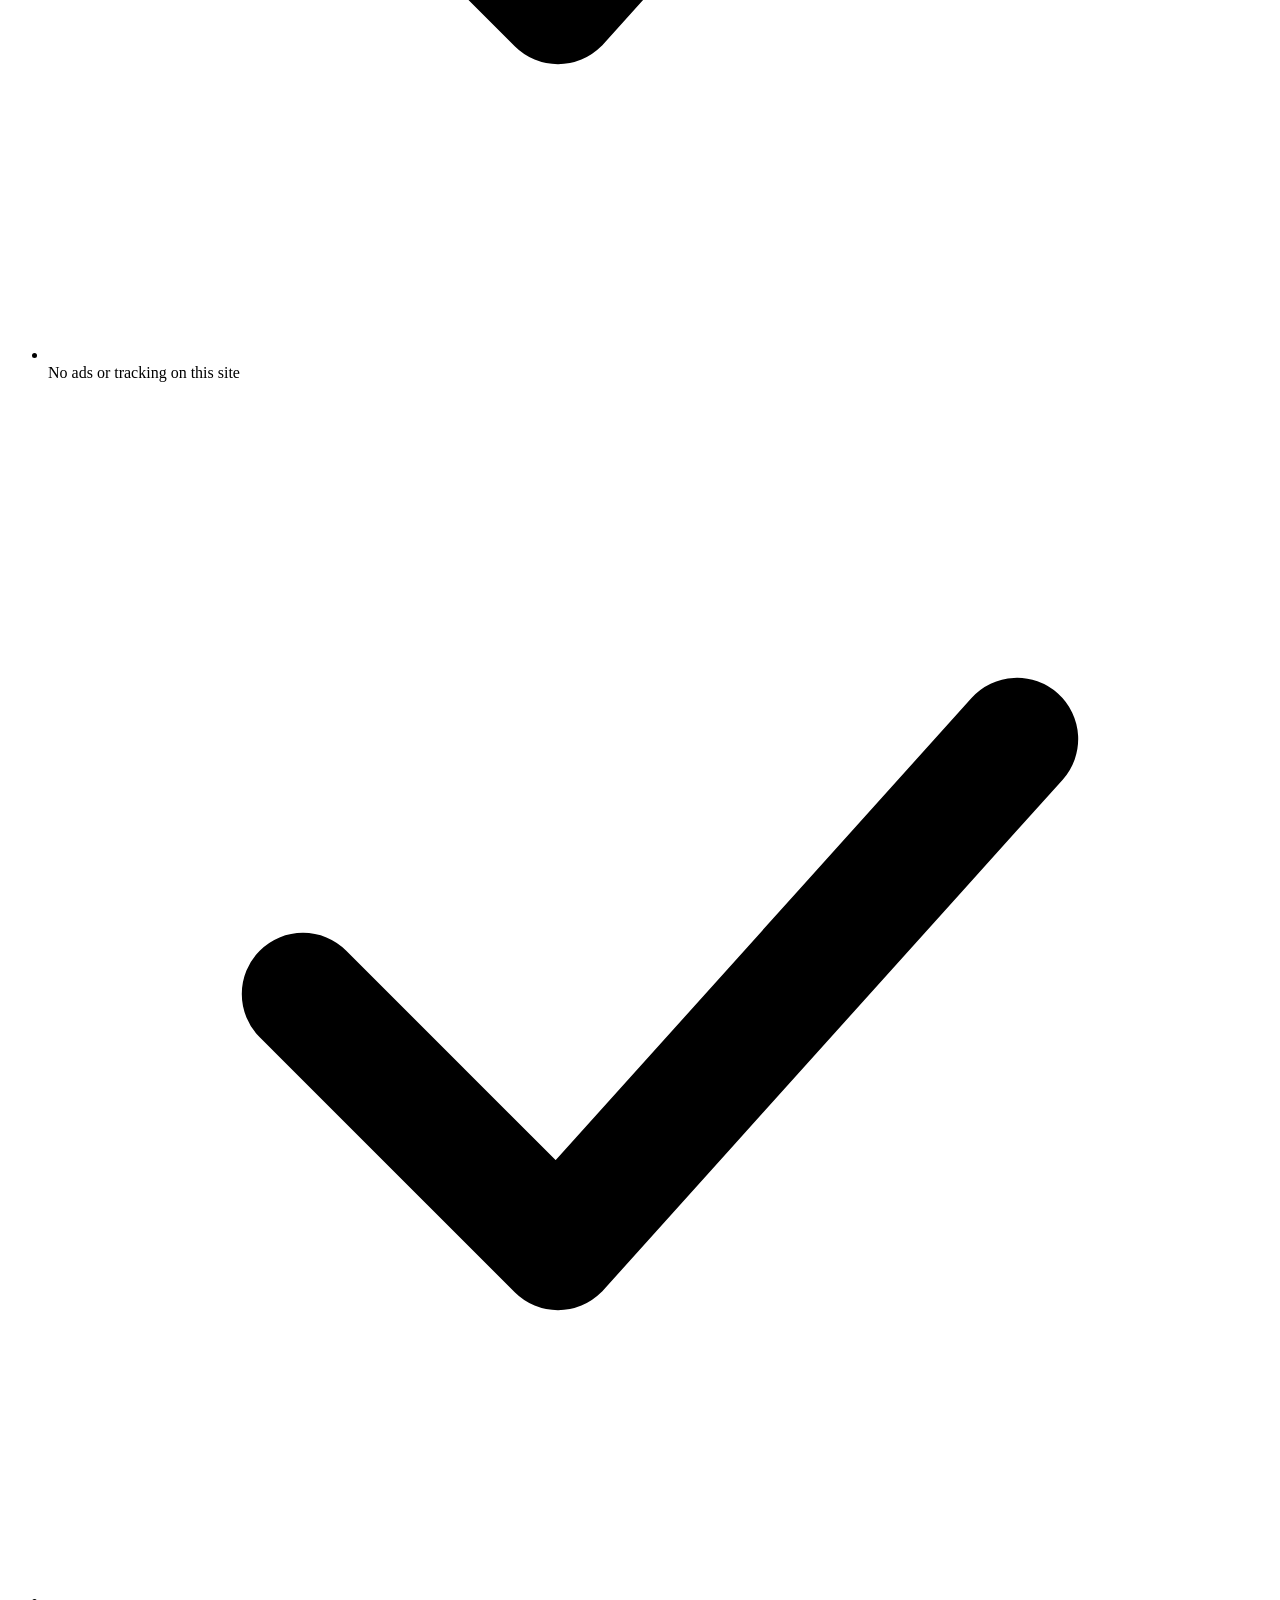
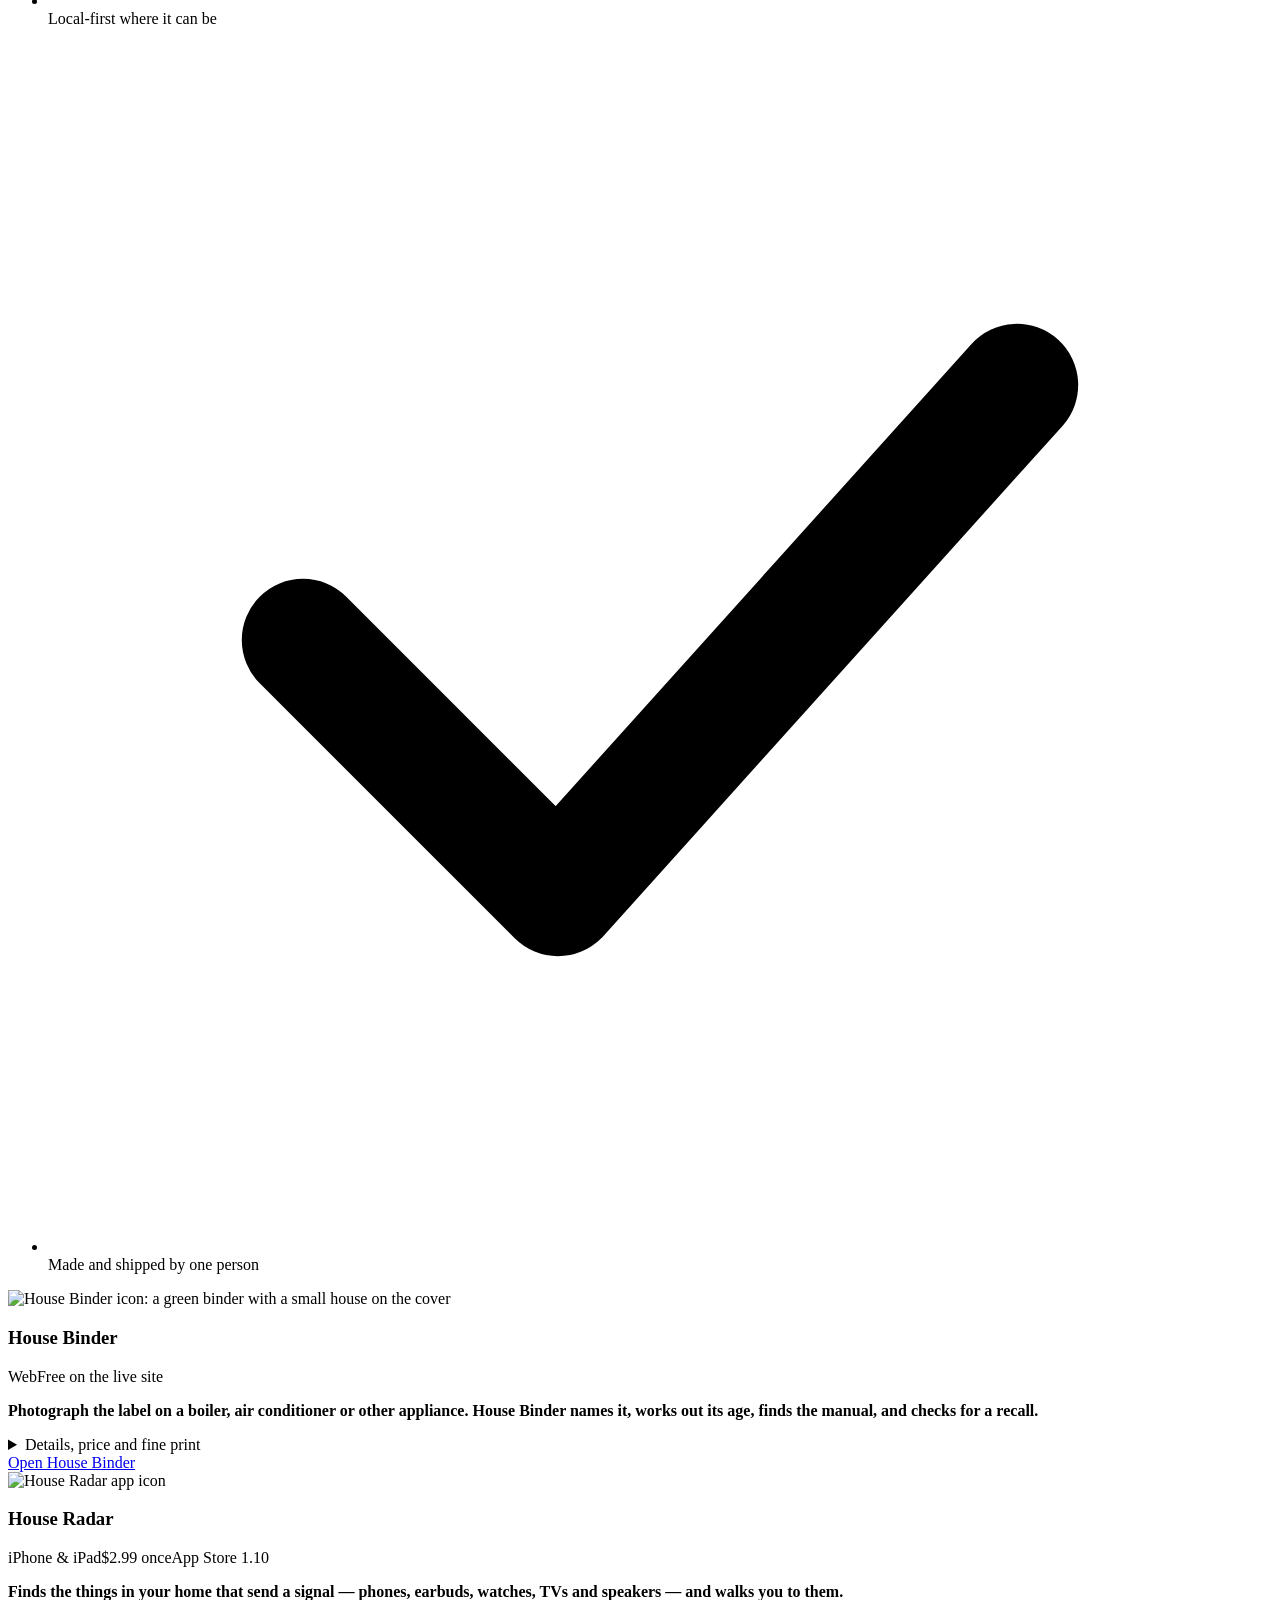
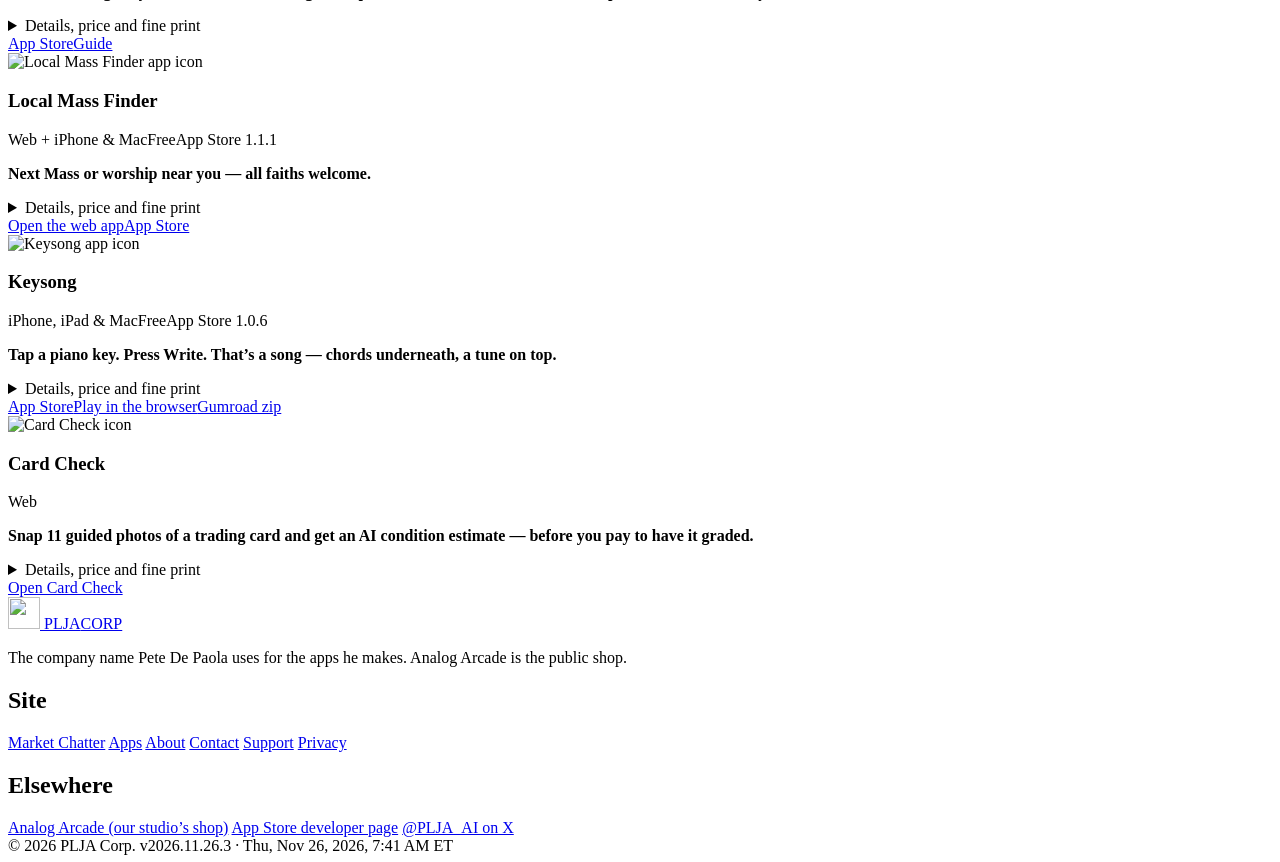
==== commit 07f2c1e9: "Read-aloud play buttons on the Market Chatter heat panel (home hero and /chatter); v2026.11.26.3" ====
--- a/public/index.html
+++ b/public/index.html
@@ -8,7 +8,7 @@
   <link rel="canonical" href="https://plja-corp.pages.dev/">
   <meta name="theme-color" content="#f5f0e7">
   <meta name="color-scheme" content="light dark">
-  <meta name="generator" content="PLJA site v2026.11.26.2">
+  <meta name="generator" content="PLJA site v2026.11.26.3">
   <meta property="og:type" content="website">
   <meta property="og:site_name" content="PLJA Corp">
   <meta property="og:title" content="PLJA Corp — Market Chatter and local-first apps">
@@ -27,7 +27,7 @@
   <link rel="preload" href="/assets/fonts/ibm-plex-sans-regular.woff2" as="font" type="font/woff2" crossorigin>
   <link rel="preload" href="/assets/fonts/fraunces-semibold.woff2" as="font" type="font/woff2" crossorigin>
   <link rel="preload" href="/assets/fonts/ibm-plex-mono-medium.woff2" as="font" type="font/woff2" crossorigin>
-  <link rel="stylesheet" href="/assets/css/plja-2026.11.26.2.css">
+  <link rel="stylesheet" href="/assets/css/plja-2026.11.26.3.css">
   <script>(function(){try{var t=localStorage.getItem('plja-theme');if(t==='dark'||t==='light')document.documentElement.setAttribute('data-theme',t);}catch(e){}})();</script>
 </head>
 <body>
@@ -79,11 +79,18 @@
     <h2 class="mcp-title" id="mcp-h"><span class="dot" aria-hidden="true"></span>Market Chatter — loudest names right now</h2>
     <div class="mcp-meta"><span class="mcp-when">Snapshot Thu, Nov 26, 7:17 AM ET</span><span class="mcp-badge" role="status">Checking&hellip;</span></div>
   </div>
-  <ul class="mcp-tiles" aria-label="Names being talked about far more than usual"><li class="mcp-tile h4"><span class="mcp-x">34.7×</span><span class="mcp-sym">AMBA<small>Ambarella</small></span><span class="mcp-why">20 headlines in 24h</span></li><li class="mcp-tile h3"><span class="mcp-x">8.0×</span><span class="mcp-sym">DELL<small>Dell</small></span><span class="mcp-why">building 6 days in a row · 46 headlines in 24h</span></li><li class="mcp-tile h2"><span class="mcp-x">7.6×</span><span class="mcp-sym">HPE<small>Hewlett Packard Enterprise</small></span><span class="mcp-why">building 4 days in a row · 18 headlines in 24h</span></li></ul>
+  <ul class="mcp-tiles" aria-label="Names being talked about far more than usual"><li class="mcp-tile h4" data-sym="AMBA"><span class="mcp-x">34.7×</span><span class="mcp-sym">AMBA<small>Ambarella</small></span><span class="mcp-why">20 headlines in 24h</span><button type="button" class="mcp-play" aria-pressed="false" aria-label="Play briefing for Ambarella"><svg viewBox="0 0 24 24" aria-hidden="true"><path d="M8 5v14l11-7z"/></svg></button></li><li class="mcp-tile h3" data-sym="DELL"><span class="mcp-x">8.0×</span><span class="mcp-sym">DELL<small>Dell</small></span><span class="mcp-why">building 6 days in a row · 46 headlines in 24h</span><button type="button" class="mcp-play" aria-pressed="false" aria-label="Play briefing for Dell"><svg viewBox="0 0 24 24" aria-hidden="true"><path d="M8 5v14l11-7z"/></svg></button></li><li class="mcp-tile h2" data-sym="HPE"><span class="mcp-x">7.6×</span><span class="mcp-sym">HPE<small>Hewlett Packard Enterprise</small></span><span class="mcp-why">building 4 days in a row · 18 headlines in 24h</span><button type="button" class="mcp-play" aria-pressed="false" aria-label="Play briefing for Hewlett Packard Enterprise"><svg viewBox="0 0 24 24" aria-hidden="true"><path d="M8 5v14l11-7z"/></svg></button></li></ul>
   <div class="mcp-foot">
     <p class="mcp-note"><b>StockTwits chatter vs. each name&rsquo;s own usual.</b> Heat: <span class="mcp-legend" aria-hidden="true"><i style="background:#ffe14d"></i><i style="background:#ffc233"></i><i style="background:#ff9a3d"></i><i style="background:#ff5c5c"></i></span> hotter = louder. A lead to check, not a fact. Research and education only. Not investment advice.</p>
-    <a class="mcp-btn" href="/chatter/">Open the full board &rarr;</a>
+    <div class="mcp-actions">
+      <button type="button" class="mcp-brief" aria-pressed="false" aria-label="Play Market Chatter briefing">
+        <svg viewBox="0 0 24 24" aria-hidden="true"><path d="M8 5v14l11-7z"/></svg>
+        <span class="mcp-brief-lbl">Play briefing</span>
+      </button>
+      <a class="mcp-btn" href="/chatter/">Open the full board &rarr;</a>
+    </div>
   </div>
+  <p class="mcp-sr" id="mcp-live" role="status" aria-live="polite"></p>
 </section></div>
         <div class="hero-more rise d3">
         <p class="lede">Today&rsquo;s scan and a live board, in one place. A number like 8× means talk is louder than that name&rsquo;s own recent normal &mdash; a lead to check, not a fact. <strong>Research and education only. Not investment advice.</strong></p>
@@ -253,7 +260,7 @@
       </div>
       <div class="stampline">
         <span>© 2026 PLJA Corp.</span>
-        <span class="ver">v2026.11.26.2 · Thu, Nov 26, 2026, 7:29 AM ET</span>
+        <span class="ver">v2026.11.26.3 · Thu, Nov 26, 2026, 7:41 AM ET</span>
       </div>
     </div>
   </footer>
@@ -312,11 +319,138 @@
 })();
 </script>
   <script>
-/* MCP_PANEL_V1: fills #mcp from the live board. Fresher of the site copy and raw live-data wins. */
+/* MCP_PANEL_V1: fills #mcp from the live board, then optional read-aloud. */
+/* chatter-briefing.js — 15-second Market Chatter spoken script.
+   Browser and Node. No network, no cost. Keep in sync with chatter_briefing.py.
+
+     const { briefing, tileLine, cleanRows } = require('./chatter-briefing.js');
+     // or window.ChatterBriefing in a browser script tag
+*/
+(function (root, factory) {
+  if (typeof module === 'object' && module.exports) module.exports = factory();
+  else root.ChatterBriefing = factory();
+}(typeof self !== 'undefined' ? self : this, function () {
+  var STALE_MIN = 90, DISCLAIMER = 'Research and education only, not investment advice.';
+  var MIN_X = 2, MAX_NAMES = 3;
+  var ONES = 'zero one two three four five six seven eight nine ten eleven twelve thirteen fourteen fifteen sixteen seventeen eighteen nineteen'.split(' ');
+  var TENS = 'twenty thirty forty fifty sixty seventy eighty ninety'.split(' ');
+
+  function words(n) {
+    n = Math.round(Number(n));
+    if (n < 0) return 'minus ' + words(-n);
+    if (n < 20) return ONES[n];
+    if (n < 100) { var t = Math.floor(n / 10), o = n % 10; return TENS[t - 2] + (o ? '-' + ONES[o] : ''); }
+    if (n < 1000) { var h = Math.floor(n / 100), r = n % 100; return ONES[h] + ' hundred' + (r ? ' ' + words(r) : ''); }
+    return String(n);
+  }
+  function sayTimes(x) {
+    if (x == null || isNaN(x)) return 'more than its usual';
+    var nearest = Math.round(x), gap = Math.abs(x - nearest);
+    if (gap < 0.2) return words(nearest) + ' times';
+    if (gap <= 0.35 && nearest >= 10) return 'about ' + words(nearest) + ' times';
+    var whole = Math.floor(x), frac = Math.round((x - whole) * 10);
+    if (frac === 10) { whole += 1; frac = 0; }
+    if (frac === 0) return words(whole) + ' times';
+    return words(whole) + ' point ' + words(frac) + ' times';
+  }
+  function spokenName(row, short) {
+    var name = String((row && row.name) || '').replace(/&amp;/g, '&').trim();
+    var sym = String((row && row.sym) || '').trim();
+    if (short && name && name.split(/\s+/).length >= 3) return name.split(/\s+/).slice(0, 2).join(' ');
+    if (name && name.length <= 28 && name.indexOf('-') < 0) return name;
+    if (name) {
+      var cut = name.split(/[,\-\/]/)[0].split(/\s+/).filter(Boolean).slice(0, 2).join(' ');
+      if (cut && cut.length <= 28) return cut;
+    }
+    if (/^[A-Z]{1,5}$/.test(sym)) return sym.split('').join(' ');
+    return sym || 'This name';
+  }
+  function sayWhy(row, headlines) {
+    var flags = (row.flags || []).join(' | '), m;
+    if (m = flags.match(/building (\d+) days in a row/)) return 'building ' + words(+m[1]) + ' days in a row';
+    if (m = flags.match(/Reddit ([\d.]+)x the day before/)) return 'Reddit talk is ' + sayTimes(parseFloat(m[1])) + ' the day before';
+    var n = row.n24 || 0;
+    if (headlines && n) return 'with ' + words(n) + ' headline' + (n === 1 ? '' : 's') + ' in the last day';
+    return '';
+  }
+  function tileSentence(row, headlines, short, compact) {
+    if (headlines == null) headlines = true;
+    var times = sayTimes(row.st_x_normal), why = sayWhy(row, headlines), line;
+    if (compact) {
+      line = spokenName(row, true) + ' is at ' + times + ' usual';
+      if (why) line += ', ' + why;
+    } else {
+      line = spokenName(row, short) + ' chatter is running ' + times + ' its usual level';
+      if (why) line += ', ' + why;
+    }
+    return line + '.';
+  }
+  function tileLine(row) { return tileSentence(row, true) + ' ' + DISCLAIMER; }
+  function isClean(row, minX) {
+    minX = minX == null ? MIN_X : minX;
+    var x = row && row.st_x_normal;
+    if (!row || row.group !== 'abnormal' || x == null || x < minX) return false;
+    if (/-/.test(row.sym || '')) return false;
+    if (/airpods|find my/i.test((row.name || '') + ' ' + (row.sym || ''))) return false;
+    if (/\bIPO\b/i.test((row.flags || []).join(' ') + ' ' + (row.name || ''))) return false;
+    return true;
+  }
+  function cleanRows(board, n, minX) {
+    n = n == null ? MAX_NAMES : n;
+    var rows = ((board && board.rows) || []).filter(function (r) { return isClean(r, minX); });
+    rows.sort(function (a, b) { return (b.st_x_normal || 0) - (a.st_x_normal || 0); });
+    return rows.slice(0, n);
+  }
+  function snapshotAgeMs(board, now) {
+    if (!board || !board.updated) return null;
+    var t = Date.parse(board.updated);
+    if (isNaN(t)) return null;
+    return (now != null ? +now : Date.now()) - t;
+  }
+  function sayAge(ms) {
+    var m = Math.max(0, Math.round(ms / 60000));
+    if (m < 60) return words(m) + ' minute' + (m === 1 ? '' : 's');
+    var h = Math.max(1, Math.round(m / 60));
+    if (h < 48) return words(h) + ' hour' + (h === 1 ? '' : 's');
+    var d = Math.max(1, Math.round(h / 24));
+    return words(d) + ' day' + (d === 1 ? '' : 's');
+  }
+  function briefing(board, opts) {
+    opts = opts || {};
+    var staleMin = opts.staleMin == null ? STALE_MIN : opts.staleMin;
+    var rows = cleanRows(board, opts.maxNames);
+    if (!rows.length) return 'Market Chatter has no unusually loud names in this snapshot. ' + DISCLAIMER;
+    var parts = ['Market Chatter.'];
+    rows.forEach(function (row, i) { parts.push(tileSentence(row, i === 0, i > 0, i > 0)); });
+    var age = snapshotAgeMs(board, opts.now);
+    if (age != null && age > staleMin * 60 * 1000) parts.push('This snapshot is about ' + sayAge(age) + ' old.');
+    parts.push(DISCLAIMER);
+    return parts.join(' ');
+  }
+  function wordCount(text) { return (String(text).match(/[A-Za-z0-9]+(?:'[A-Za-z]+)?/g) || []).length; }
+  function etaSeconds(text, wpm) { return Math.round(wordCount(text) * 60 / (wpm || 150) * 10) / 10; }
+
+  return {
+    STALE_MIN: STALE_MIN, DISCLAIMER: DISCLAIMER,
+    words: words, sayTimes: sayTimes, spokenName: spokenName, sayWhy: sayWhy,
+    tileSentence: tileSentence, tileLine: tileLine,
+    isClean: isClean, cleanRows: cleanRows,
+    snapshotAgeMs: snapshotAgeMs, sayAge: sayAge,
+    briefing: briefing, wordCount: wordCount, etaSeconds: etaSeconds
+  };
+}));
+
+
 (function(){
   var box=document.getElementById('mcp'); if(!box||!window.fetch) return;
   var list=box.querySelector('.mcp-tiles'), when=box.querySelector('.mcp-when'), badge=box.querySelector('.mcp-badge');
+  var live=document.getElementById('mcp-live');
   var MIN_X=2, MAX=5, STALE_MIN=90;
+  var ICON={
+    play:'<svg viewBox="0 0 24 24" aria-hidden="true"><path d="M8 5v14l11-7z"/></svg>',
+    pause:'<svg viewBox="0 0 24 24" aria-hidden="true"><path d="M6 5h4v14H6zm8 0h4v14h-4z"/></svg>',
+    stop:'<svg viewBox="0 0 24 24" aria-hidden="true"><path d="M6 6h12v12H6z"/></svg>'
+  };
   function esc(s){return String(s==null?'':s).replace(/[&<>"]/g,function(c){return {'&':'&amp;','<':'&lt;','>':'&gt;','"':'&quot;'}[c];});}
   function get(u){return fetch(u,{cache:'no-store'}).then(function(r){return r.ok?r.json():null;}).catch(function(){return null;});}
   function heat(x){return x>=20?'h4':x>=8?'h3':x>=4?'h2':'h1';}
@@ -336,19 +470,126 @@
   }
   function nice(s){return String(s||'').replace(/^(\w{3})\w*day,/,'$1,').replace(/, 20\d\d,/,',');}
   function age(ms){var m=Math.round(ms/60000); if(m<60) return m+' min'; var h=Math.round(m/60); if(h<48) return h+' h'; return Math.round(h/24)+' days';}
+  function tileHtml(r){
+    var label=esc(r.name||r.sym);
+    return '<li class="mcp-tile '+heat(r.st_x_normal)+'" data-sym="'+esc(r.sym)+'">'
+      +'<span class="mcp-x">'+esc(r.st_x_normal.toFixed(1))+'\u00d7</span>'
+      +'<span class="mcp-sym">'+esc(r.sym)+'<small>'+esc(r.name||'')+'</small></span>'
+      +'<span class="mcp-why">'+esc(why(r))+'</span>'
+      +'<button type="button" class="mcp-play" aria-pressed="false" aria-label="Play briefing for '+label+'">'+ICON.play+'</button></li>';
+  }
+
+  var canSpeak=typeof window.speechSynthesis==='object' && typeof window.SpeechSynthesisUtterance==='function';
+  var pauseOk=canSpeak && typeof speechSynthesis.pause==='function' && !/iPhone|iPad|iPod/i.test(navigator.userAgent||'');
+  var utter=null, active=null, holding=false;
+  function announce(msg){ if(live) live.textContent=msg||''; }
+  function pickVoice(){
+    var vs=[], all=(speechSynthesis.getVoices&&speechSynthesis.getVoices())||[];
+    for(var i=0;i<all.length;i++) if(/^en([-_]|$)/i.test(all[i].lang||'')) vs.push(all[i]);
+    var like=/samantha|karen|moira|daniel|alex|allison|ava|susan|tom|google (us|uk)|microsoft (aria|guy|jenny|davis|andrew|emma|sonia)|natural|premium|enhanced/i;
+    function ok(v){ return !/compact|eloq|trinoid|organ|zarvox|bad news|bells|boing|bubbles|cellos|good news|hysterical|pipe|whisper/i.test(v.name||''); }
+    return vs.filter(function(v){return like.test(v.name||'')&&ok(v);})[0]
+      || vs.filter(function(v){return /en-US/i.test(v.lang||'')&&v.localService&&ok(v);})[0]
+      || vs.filter(ok)[0] || vs[0] || all[0] || null;
+  }
+  function resetBtn(btn){
+    if(!btn) return;
+    btn.setAttribute('aria-pressed','false');
+    var isBrief=btn.classList.contains('mcp-brief');
+    var label=isBrief?'Play Market Chatter briefing':(btn.getAttribute('aria-label')||'').replace(/^(Pause|Resume|Stop) /,'Play ');
+    if(!/^Play /.test(label) && !isBrief){
+      var tile=btn.closest('.mcp-tile'); var name=tile&&box._mcp?((box._mcp.bySym[tile.getAttribute('data-sym')]||{}).name||tile.getAttribute('data-sym')): '';
+      label='Play briefing for '+(name||'this name');
+    }
+    btn.setAttribute('aria-label', isBrief?'Play Market Chatter briefing':label);
+    var icon=btn.querySelector('svg'); var html=ICON.play;
+    if(isBrief){
+      var lbl=btn.querySelector('.mcp-brief-lbl'); if(lbl) lbl.textContent='Play briefing';
+      btn.innerHTML=html+'<span class="mcp-brief-lbl">Play briefing</span>';
+    } else {
+      btn.innerHTML=html;
+    }
+  }
+  function mark(btn, state){ // playing | paused
+    var isBrief=btn.classList.contains('mcp-brief');
+    btn.setAttribute('aria-pressed','true');
+    var verb=state==='paused'?'Resume':(pauseOk?'Pause':'Stop');
+    var what=isBrief?'Market Chatter briefing': (btn.getAttribute('aria-label')||'').replace(/^(Play|Pause|Resume|Stop) briefing for /,'');
+    if(!isBrief && /^Play /.test(btn.getAttribute('aria-label')||'')) what=(btn.getAttribute('aria-label')||'').replace(/^Play briefing for /,'');
+    btn.setAttribute('aria-label', verb+(isBrief?' Market Chatter briefing':' briefing for '+what));
+    var icon=state==='paused'?ICON.play:(pauseOk?ICON.pause:ICON.stop);
+    if(isBrief){
+      var text=state==='paused'?'Resume briefing':(pauseOk?'Pause briefing':'Stop briefing');
+      btn.innerHTML=icon+'<span class="mcp-brief-lbl">'+text+'</span>';
+    } else btn.innerHTML=icon;
+  }
+  function stopTalk(){
+    holding=false;
+    try{ speechSynthesis.cancel(); }catch(e){}
+    if(active) resetBtn(active);
+    active=null; utter=null;
+    announce('');
+  }
+  function speak(text, btn){
+    if(!canSpeak) return;
+    if(active===btn && speechSynthesis.speaking && !speechSynthesis.paused && pauseOk){
+      try{ speechSynthesis.pause(); }catch(e){}
+      mark(btn,'paused'); announce('Paused');
+      return;
+    }
+    if(active===btn && speechSynthesis.paused && pauseOk){
+      try{ speechSynthesis.resume(); }catch(e){}
+      mark(btn,'playing'); announce('Playing briefing');
+      return;
+    }
+    if(active===btn && speechSynthesis.speaking && !pauseOk){ stopTalk(); return; }
+    stopTalk();
+    holding=true;
+    var u=new SpeechSynthesisUtterance(text);
+    var v=pickVoice();
+    if(v){ u.voice=v; u.lang=v.lang; } else u.lang='en-US';
+    u.rate=1.12; u.pitch=1; u.volume=1;
+    u.onend=function(){ if(utter===u){ if(active) resetBtn(active); active=null; utter=null; announce(''); } };
+    u.onerror=function(ev){ if(utter!==u) return; if(ev&&ev.error==='interrupted') return; stopTalk(); announce("Couldn't play the briefing in this browser."); };
+    utter=u; active=btn;
+    mark(btn,'playing'); announce('Playing briefing');
+    // Chrome can drop speak() if it follows cancel() in the same turn.
+    setTimeout(function(){ if(holding && utter===u) speechSynthesis.speak(u); }, 40);
+  }
+  function scriptFor(btn){
+    var B=window.ChatterBriefing, data=box._mcp;
+    if(!B||!data) return '';
+    if(btn.classList.contains('mcp-brief')) return B.briefing(data.board);
+    var tile=btn.closest('.mcp-tile'); if(!tile) return '';
+    var row=data.bySym[tile.getAttribute('data-sym')];
+    return row?B.tileLine(row):'';
+  }
+  if(canSpeak){
+    box.classList.add('mcp-has-speech');
+    if(speechSynthesis.getVoices) { speechSynthesis.getVoices(); speechSynthesis.addEventListener('voiceschanged', function(){ pickVoice(); }); }
+    box.addEventListener('click', function(e){
+      var btn=e.target.closest('.mcp-play, .mcp-brief');
+      if(!btn||!box.contains(btn)) return;
+      e.preventDefault();
+      var text=scriptFor(btn); if(!text) return;
+      speak(text, btn);
+    });
+    document.addEventListener('keydown', function(e){ if(e.key==='Escape' && (utter|| (speechSynthesis.speaking||speechSynthesis.paused))) { stopTalk(); } });
+  }
+
   Promise.all([get('https://plja-corp.pages.dev/live/board.json?t='+Date.now()),get('https://raw.githubusercontent.com/Pdee1077/plja-corp/live-data/board.json?t='+Date.now())]).then(function(p){
     var d=p[1]||p[0];
     if(p[0]&&p[1]&&new Date(p[0].updated)>new Date(p[1].updated)) d=p[0];
     if(!d||!d.rows||!d.rows.length) return;
     var rows=d.rows.filter(clean).sort(function(a,b){return b.st_x_normal-a.st_x_normal;}).slice(0,MAX);
     if(!rows.length) return;
-    list.innerHTML=rows.map(function(r){
-      return '<li class="mcp-tile '+heat(r.st_x_normal)+'"><span class="mcp-x">'+esc(r.st_x_normal.toFixed(1))+'\u00d7</span><span class="mcp-sym">'+esc(r.sym)+'<small>'+esc(r.name||'')+'</small></span><span class="mcp-why">'+esc(why(r))+'</span></li>';
-    }).join('');
+    list.innerHTML=rows.map(tileHtml).join('');
     var ms=Date.now()-new Date(d.updated).getTime(), stale=!(ms>=0&&ms<=STALE_MIN*60000);
     box.setAttribute('data-state',stale?'stale':'live');
     if(when) when.textContent='Snapshot '+nice(d.updated_et);
     if(badge) badge.textContent=stale?('Stale \u00b7 '+age(ms)+' old'):('Live \u00b7 '+age(ms)+' old');
+    var bySym={}; rows.forEach(function(r){ bySym[r.sym]=r; });
+    box._mcp={board:d, rows:rows, bySym:bySym, stale:stale, ageMs:ms};
   });
 })();
 </script>
